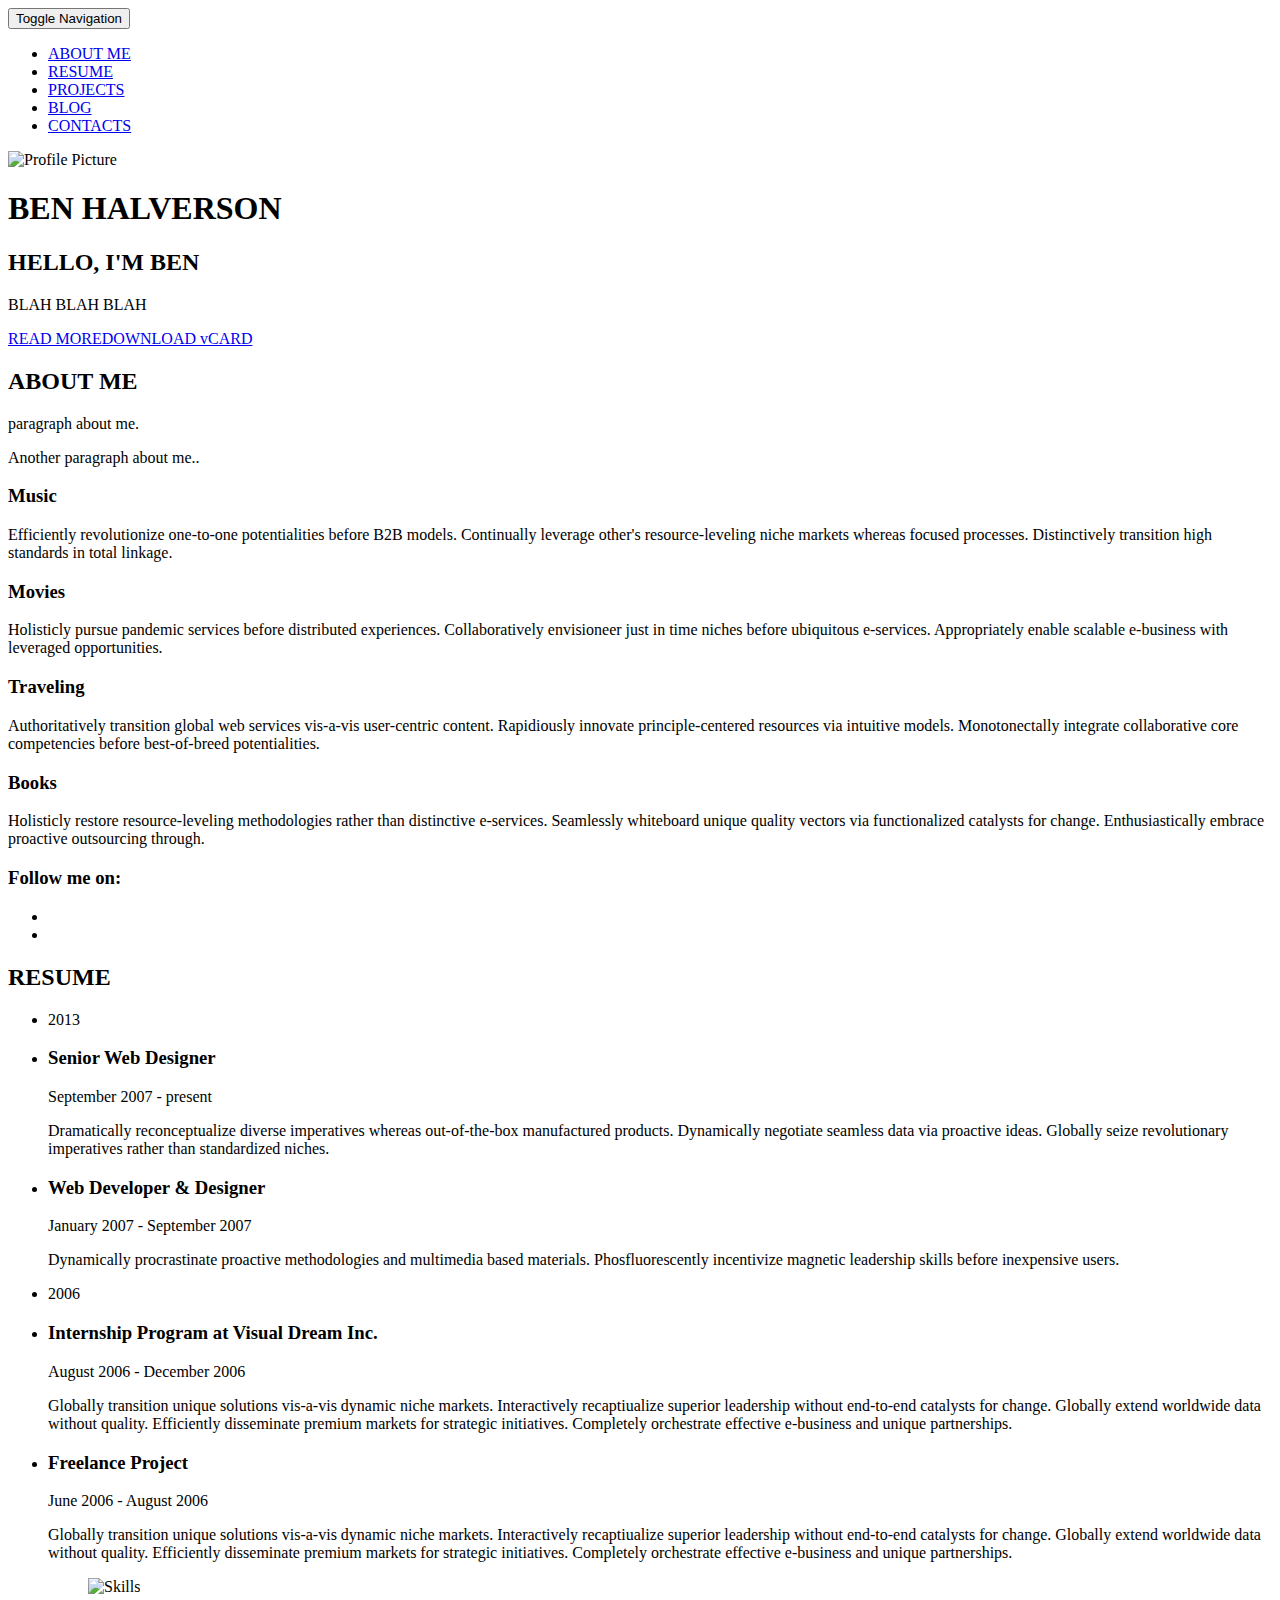
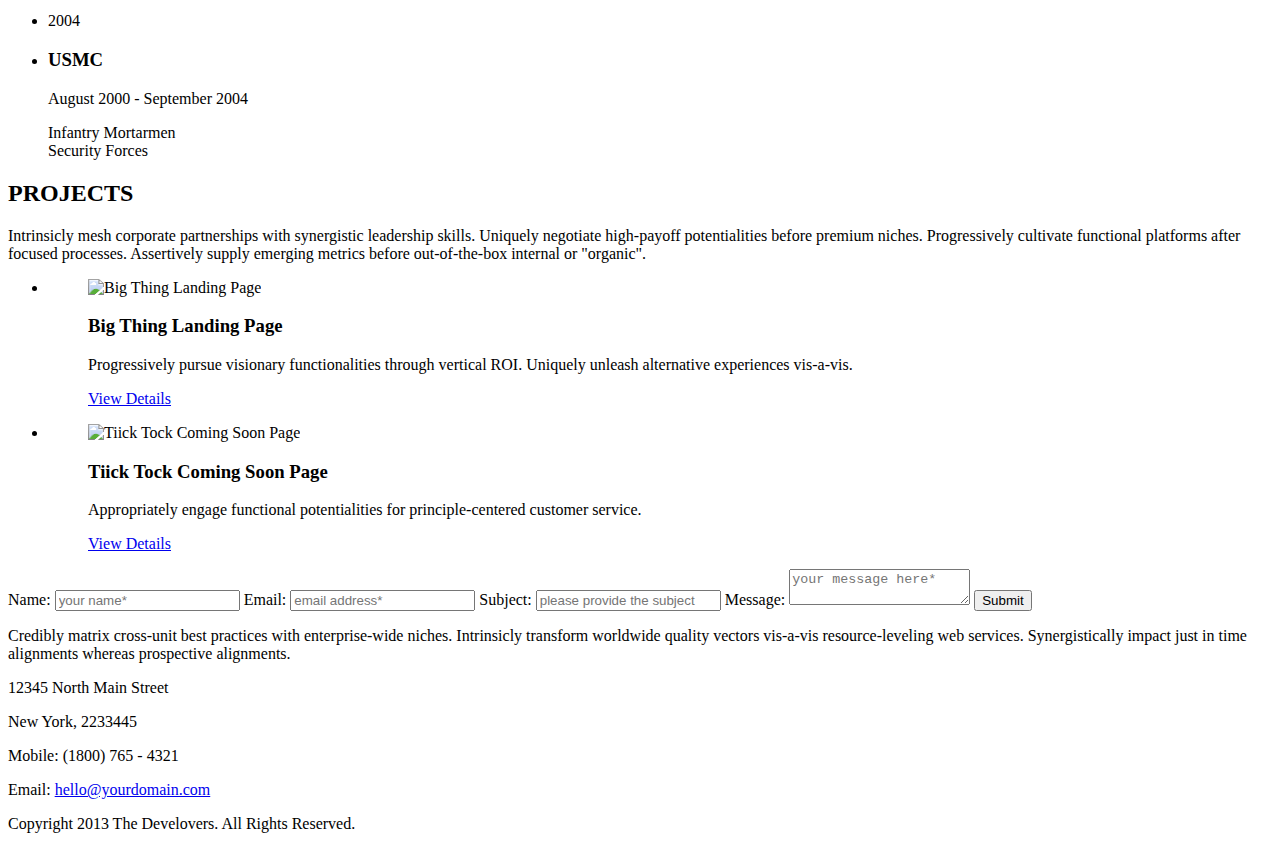
==== main/index.html @ 22b4ade1 "removed google map" ====
<!DOCTYPE html>
<!--[if lt IE 7 ]><html class="ie ie6" lang="en" class="no-js"> <![endif]-->
<!--[if IE 7 ]><html class="ie ie7" lang="en" class="no-js"> <![endif]-->
<!--[if IE 8 ]><html class="ie ie8" lang="en" class="no-js"> <![endif]-->
<!--[if (gte IE 9)|!(IE)]><!--><html lang="en" class="no-js"> <!--<![endif]-->
<head>
	<title>CVilized - Timeline Style CV / Resume / vCard Bootstrap Template</title>
	<meta charset="utf-8">
	<meta name="viewport" content="width=device-width, initial-scale=1.0">
	<meta name="description" content="Timeline Style CV / Resume / vCard Bootstrap Template.">
	<meta name="author" content="The Develovers">

	<!-- CSS -->
	<link href="assets/css/main.css" media="screen, projection" rel="stylesheet" type="text/css">

	<!-- HTML5 shim and Respond.js IE8 support of HTML5 elements and media queries -->
    <!--[if lt IE 9]>
      <script src="assets/js/html5shiv.js"></script>
      <script src="assets/js/respond.min.js"></script>
    <![endif]-->

    <!-- Fav and touch icons -->
    <link rel="apple-touch-icon-precomposed" sizes="144x144" href="assets/ico/apple-touch-icon-144-precomposed.png">
    <link rel="apple-touch-icon-precomposed" sizes="114x114" href="assets/ico/apple-touch-icon-114-precomposed.png">
    <link rel="apple-touch-icon-precomposed" sizes="72x72" href="assets/ico/apple-touch-icon-72-precomposed.png">
    <link rel="apple-touch-icon-precomposed" href="assets/ico/apple-touch-icon-57-precomposed.png">
    <link rel="shortcut icon" href="assets/ico/favicon.png">

</head>
<body data-spy="scroll" data-target="#main-nav">
	<!-- WRAPPER -->
	<div class="wrapper">
				
		<!-- main navigation -->
		<nav class="navbar navbar-default navbar-fixed-top" id="main-nav" role="navigation">
			<div class="container">
				<!-- brand and toggle -->
				<div class="navbar-header">
					<button type="button" class="navbar-toggle" data-toggle="collapse" data-target=".main-nav-collapse">
						<span class="sr-only">Toggle Navigation</span>
						<span class="icon-bar"></span>
						<span class="icon-bar"></span>
						<span class="icon-bar"></span>
					</button>					
				</div>

				<!-- navigation links -->
				<div class="collapse navbar-collapse main-nav-collapse">
					<ul class="nav navbar-nav">
						<li><a href="#about-me">ABOUT ME</a></li>
						<li><a href="#resume">RESUME</a></li>
						<li><a href="#projects">PROJECTS</a></li>
						<li><a href="#">BLOG</a></li>
						<li><a href="#contacts">CONTACTS</a></li>
					</ul>
				</div>
			</div>
		</nav>
		<!-- end main navigation -->

		<!-- header -->
		<header class="jumbotron header" id="header">
			<div class="container">
				<div class="row">
					<div class="col-md-6 left">
						<div class="avatar">
							<img src="assets/img/profile.jpg" class="img-responsive" alt="Profile Picture" />
						</div>
					</div>
					<div class="col-md-6 right">
						<h1 class="hide">BEN HALVERSON</h1>
						<h2 class="heading">HELLO, I'M BEN</h2>
						<p>BLAH BLAH BLAH</p>
						<a href="#about-me" class="btn btn-default btn-lg">READ MORE</a><a href="#" class="btn btn-primary btn-lg">DOWNLOAD vCARD</a>
					</div>
				</div>
			</div>
		</header>
		<!-- end header -->


		<!-- about-me -->
		<section class="section about-me" id="about-me">
			<div class="container">
				<h2 class="heading">ABOUT ME</h2>
				<p>paragraph about me.</p>
				<p>Another paragraph about me..</p>
				<div class="row interest">
					<div class="col-md-3">
						<h3 class="sub-heading"><span class="glyphicon glyphicon-headphones"></span> Music</h3>
						<p>Efficiently revolutionize one-to-one potentialities before B2B models. Continually leverage other's resource-leveling niche markets whereas focused processes. Distinctively transition high standards in total linkage.</p>
					</div>
					<div class="col-md-3">
						<h3 class="sub-heading"><span class="glyphicon glyphicon-film"></span> Movies</h3>
						<p>Holisticly pursue pandemic services before distributed experiences. Collaboratively envisioneer just in time niches before ubiquitous e-services. Appropriately enable scalable e-business with leveraged opportunities.</p>
					</div>
					<div class="col-md-3">
						<h3 class="sub-heading"><span class="glyphicon glyphicon-briefcase"></span> Traveling</h3>
						<p>Authoritatively transition global web services vis-a-vis user-centric content. Rapidiously innovate principle-centered resources via intuitive models. Monotonectally integrate collaborative core competencies before best-of-breed potentialities.</p>
					</div>
					<div class="col-md-3">
						<h3 class="sub-heading"><span class="glyphicon glyphicon-book"></span> Books</h3>
						<p>Holisticly restore resource-leveling methodologies rather than distinctive e-services. Seamlessly whiteboard unique quality vectors via functionalized catalysts for change. Enthusiastically embrace proactive outsourcing through.</p>
					</div>
				</div>
				<div class="social">
					<h3 class="sub-heading">Follow me on:</h3>
					<ul class="social-icons">
						<!--HIDDEND <li><a href="#"><i class="icon icon-facebook"></i></a></li>-->
						<li><a href="http://twitter.com/ben_halverson"><i class="icon icon-twitter"></i></a></li>
						<!--<li><a href="#"><i class="icon icon-google-plus"></i></a></li>-->
						<li><a href="http://www.linkedin.com/in/benhalverson"><i class="icon icon-linkedin"></i></a></li>
						<!-- hidden <li><a href="#"><i class="icon icon-dribbble"></i></a></li> -->
					</ul>
				</div>
			</div>
		</section>
		<!-- end about-me -->

		<!-- resume -->
		<section class="section resume" id="resume">
			<div class="container">
				<h2 class="heading">RESUME</h2>
				<ul class="timeline">
					<li class="year">2013</li>
					<li class="event">
						<h3 class="heading">Senior Web Designer</h3>
						<span class="month"><i class="icon icon-calendar"></i>September 2007 - present</span>
						<p>Dramatically reconceptualize diverse imperatives whereas out-of-the-box manufactured products. Dynamically negotiate seamless data via proactive ideas. Globally seize revolutionary imperatives rather than standardized niches.</p>
					</li>
					<li class="event">
						<h3 class="heading">Web Developer &amp; Designer</h3>
						<span class="month"><i class="icon icon-calendar"></i>January 2007 - September 2007</span>
						<p>Dynamically procrastinate proactive methodologies and multimedia based materials. Phosfluorescently incentivize magnetic leadership skills before inexpensive users.</p>
					</li>
					<li class="year">2006</li>
					<li class="event">
						<h3 class="heading">Internship Program at Visual Dream Inc.</h3>
						<span class="month"><i class="icon icon-calendar"></i>August 2006 - December 2006</span>
						<p>Globally transition unique solutions vis-a-vis dynamic niche markets. Interactively recaptiualize superior leadership without end-to-end catalysts for change. Globally extend worldwide data without quality. Efficiently disseminate premium markets for strategic initiatives. Completely orchestrate effective e-business and unique partnerships.</p>
					</li>
					<li class="event">
						<h3 class="heading">Freelance Project</h3>
						<span class="month"><i class="icon icon-calendar"></i>June 2006 - August 2006</span>
						<p>Globally transition unique solutions vis-a-vis dynamic niche markets. Interactively recaptiualize superior leadership without end-to-end catalysts for change. Globally extend worldwide data without quality. Efficiently disseminate premium markets for strategic initiatives. Completely orchestrate effective e-business and unique partnerships.</p>
						<figure>
							<img src="assets/img/skills.png" alt="Skills" />
						</figure>						
					</li>
					<li class="year">2004</li>
					<li class="event">
						<h3 class="heading">USMC</h3>
						<span class="month"><i class="icon icon-calendar"></i>August 2000 - September 2004</span>
						<p> Infantry Mortarmen 
						<br />Security Forces </p>
					</li>
				</ul>

			</div>
		</section>
		<!-- end resume -->

		<!-- projects -->
		<section class="section projects" id="projects">
			<div class="container">
				<h2 class="heading">PROJECTS</h2>
				<p>Intrinsicly mesh corporate partnerships with synergistic leadership skills. Uniquely negotiate high-payoff potentialities before premium niches. Progressively cultivate functional platforms after focused processes. Assertively supply emerging metrics before out-of-the-box internal or "organic".</p>
				<div class="row project-list">
					<ul class="project-grid project-effect-shrink">
						<li class="col-md-6">
							<figure>
								<img src="assets/img/projects/big-thing-landing-page.png" alt="Big Thing Landing Page"/>
								<figcaption>
									<div class="project-item-info">
										<h3 class="sub-heading">Big Thing Landing Page</h3>
										<p>Progressively pursue visionary functionalities through vertical ROI. Uniquely unleash alternative experiences vis-a-vis.</p>
										<a href="#" class="btn btn-default">View Details</a>
									</div>
								</figcaption>
							</figure>
						</li>
						<li class="col-md-6">
							<figure>
								<img src="assets/img/projects/tiick-tock-coming-soon-page.png" alt="Tiick Tock Coming Soon Page"/>
								<figcaption>
									<div class="project-item-info">
										<h3 class="sub-heading">Tiick Tock Coming Soon Page</h3>
										<p>Appropriately engage functional potentialities for principle-centered customer service.</p>
										<a href="#" class="btn btn-default">View Details</a>
									</div>
								</figcaption>
							</figure>
						</li>
					</ul>
				</div>
			</div>	
		</section>
		<!-- end projects -->

		<!-- contacts -->
		<section class="section contacts" id="contacts">
			<div class="container">
				<!--<h2 class="heading">CONTACTS</h2>
				<p>Continually promote world-class methodologies through equity invested results. Monotonectally target stand-alone ideas via cross-media collaboration and idea-sharing. Seamlessly grow innovative markets.</p>-->
				<!--<div class="row google-map">
					<div class="map-canvas"></div>
				</div> google map-->
				<div class="row contact-address">
					<div class="col-md-6">
						<div class="contact-form margin-bottom">
							<div class="alert"></div>
							<form method="post">   
	                        	<label for="name">Name:</label>
								<input type="text" id="name" name="name" value="" placeholder="your name*" required="required" data-val="true" data-placement="bottom">
								<label for="email">Email:</label>
								<input type="email" id="email" name="email" value="" placeholder="email address*" required="required" data-rule-email="true" data-val="true" data-placement="bottom">  
								<label for="subject">Subject:</label>
								<input type="text" id="subject" name="subject" value="" placeholder="please provide the subject">  
								<label for="message">Message:</label>
								<textarea id="message" name="message" placeholder="your message here*" required="required" data-val="true" data-placement="bottom"></textarea>  
								<input type="submit" value="Submit" class="btn btn-primary btn-lg" id="submit-button">
								<input type="hidden" name="msg-submitted" id="msg-submitted" value="true"> 
							</form>						
						</div>
					</div>

					<div class="col-md-6">
						<p>Credibly matrix cross-unit best practices with enterprise-wide niches. Intrinsicly transform worldwide quality vectors vis-a-vis resource-leveling web services. Synergistically impact just in time alignments whereas prospective alignments.</p>
						<div class="address-lines">
							<p>12345 North Main Street</p>
							<p>New York, 2233445</p>
							<p>Mobile: (1800) 765 - 4321</p>
							<p>Email: <a href="mailto:hello@yourdomain.com">hello@yourdomain.com</a></p>
						</div>
					</div>
				</div>
			</div>	
		</section>
		<!-- end contacts -->

		<!-- footer -->
		<footer class="footer">
			<p>Copyright 2013 The Develovers. All Rights Reserved.</p>
		</footer>
		<!-- end footer -->

	</div>
	<!-- END WRAPPER -->

	<!-- Javascript -->
	<script type="text/javascript" src="assets/js/jquery-1.7.2.min.js"></script>
	<script type="text/javascript" src="assets/js/bootstrap.min.js"></script>
	<script type="text/javascript" src="assets/js/modernizr.js"></script>
	<script type="text/javascript" src="http://maps.google.com/maps/api/js?sensor=true"></script>
	<script type="text/javascript" src="assets/js/jquery.ui.map.full.min.js?ver=3.0"></script>
	<script type="text/javascript" src="assets/js/jquery.scrollTo-1.4.3.1-min.js"></script>
	<script type="text/javascript" src="assets/js/jquery.localscroll-1.2.7-min.js"></script>	
	<script type="text/javascript" src="assets/js/main.js"></script>
</body>
</html>
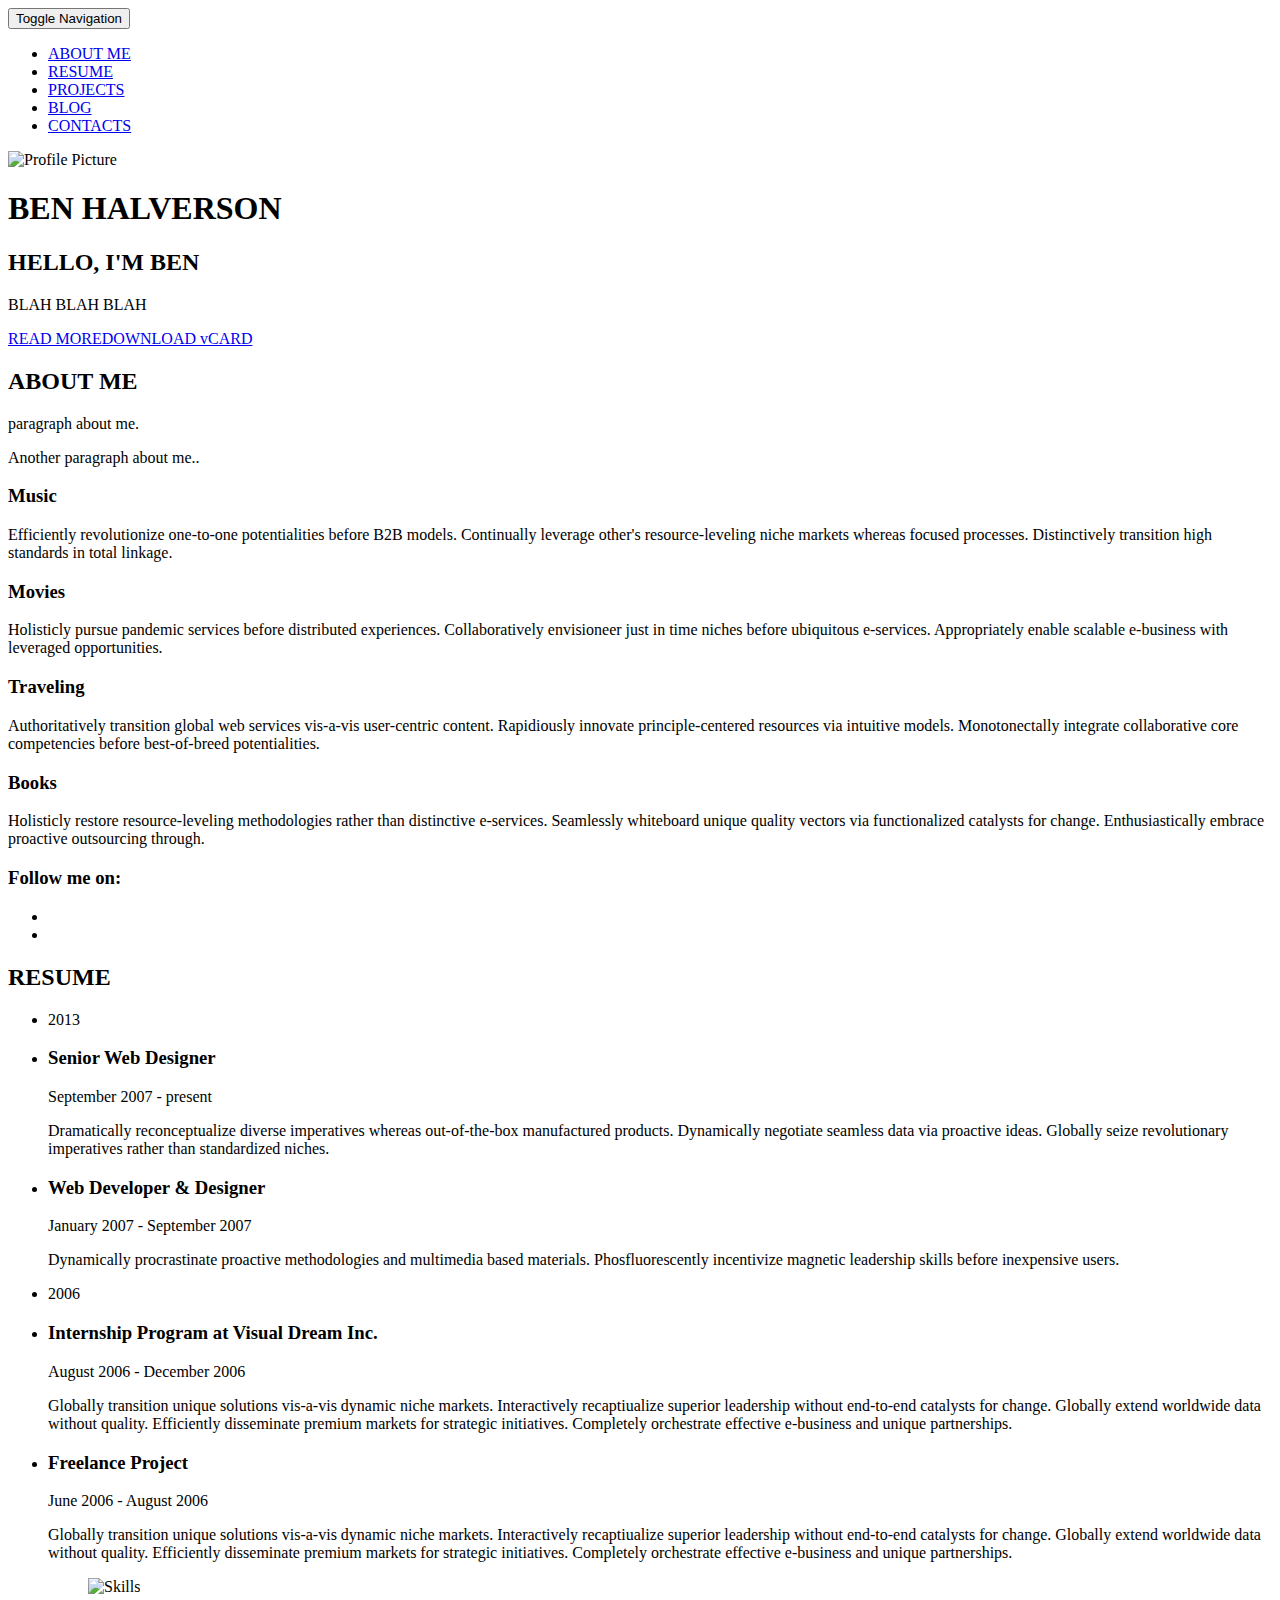
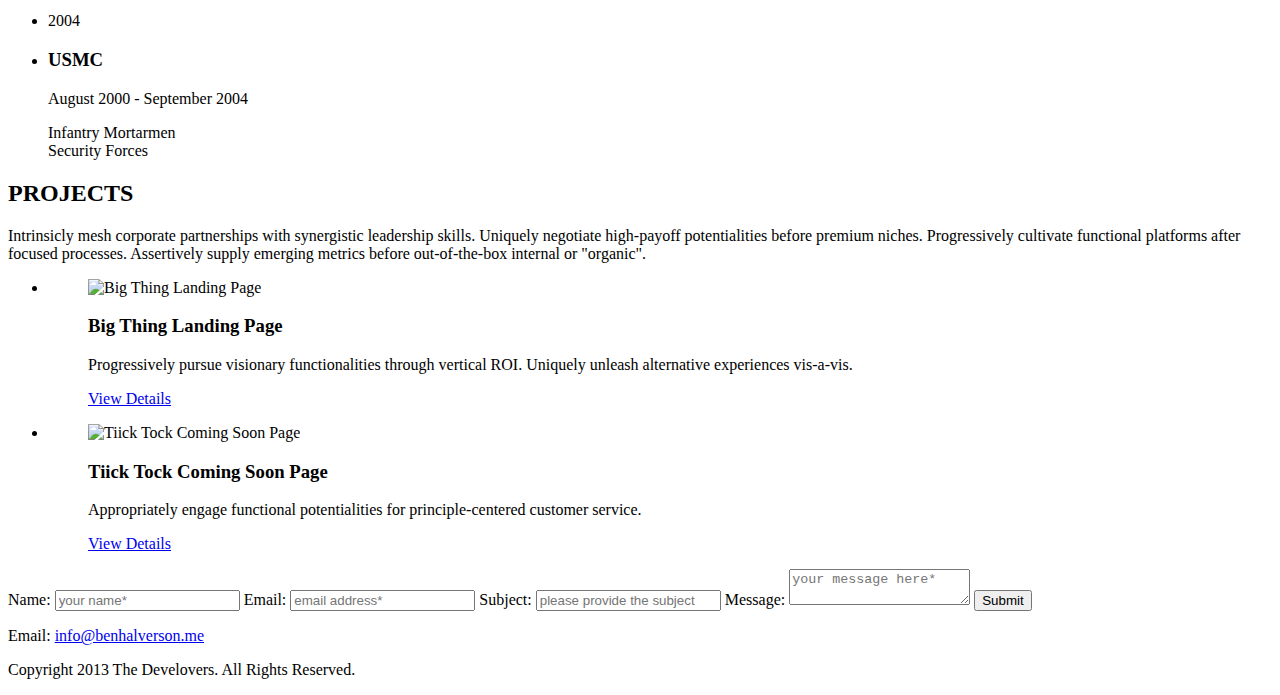
==== commit 87438904: "changed email address" ====
--- a/main/index.html
+++ b/main/index.html
@@ -225,12 +225,22 @@
 					</div>
 
 					<div class="col-md-6">
-						<p>Credibly matrix cross-unit best practices with enterprise-wide niches. Intrinsicly transform worldwide quality vectors vis-a-vis resource-leveling web services. Synergistically impact just in time alignments whereas prospective alignments.</p>
+					<!--	<p>Credibly matrix cross-unit best practices with enterprise-wide niches. Intrinsicly transform worldwide quality vectors vis-a-vis resource-leveling web services. Synergistically impact just in time alignments whereas prospective alignments.</p>-->
 						<div class="address-lines">
-							<p>12345 North Main Street</p>
-							<p>New York, 2233445</p>
-							<p>Mobile: (1800) 765 - 4321</p>
-							<p>Email: <a href="mailto:hello@yourdomain.com">hello@yourdomain.com</a></p>
+							<p></p>
+							<p></p>
+							<script type="text/javascript" src="http://www.skypeassets.com/i/scom/js/skype-uri.js"></script>
+<div id="SkypeButton_Call_benhalverson_1">
+  <script type="text/javascript">
+    Skype.ui({
+      "name": "chat",
+      "element": "SkypeButton_Call_benhalverson_1",
+      "participants": ["benhalverson"],
+      "imageSize": 32
+    });
+  </script>
+</div>
+							<p>Email: <a href="mailto:info@benhalverson.me">info@benhalverson.me</a></p>
 						</div>
 					</div>
 				</div>
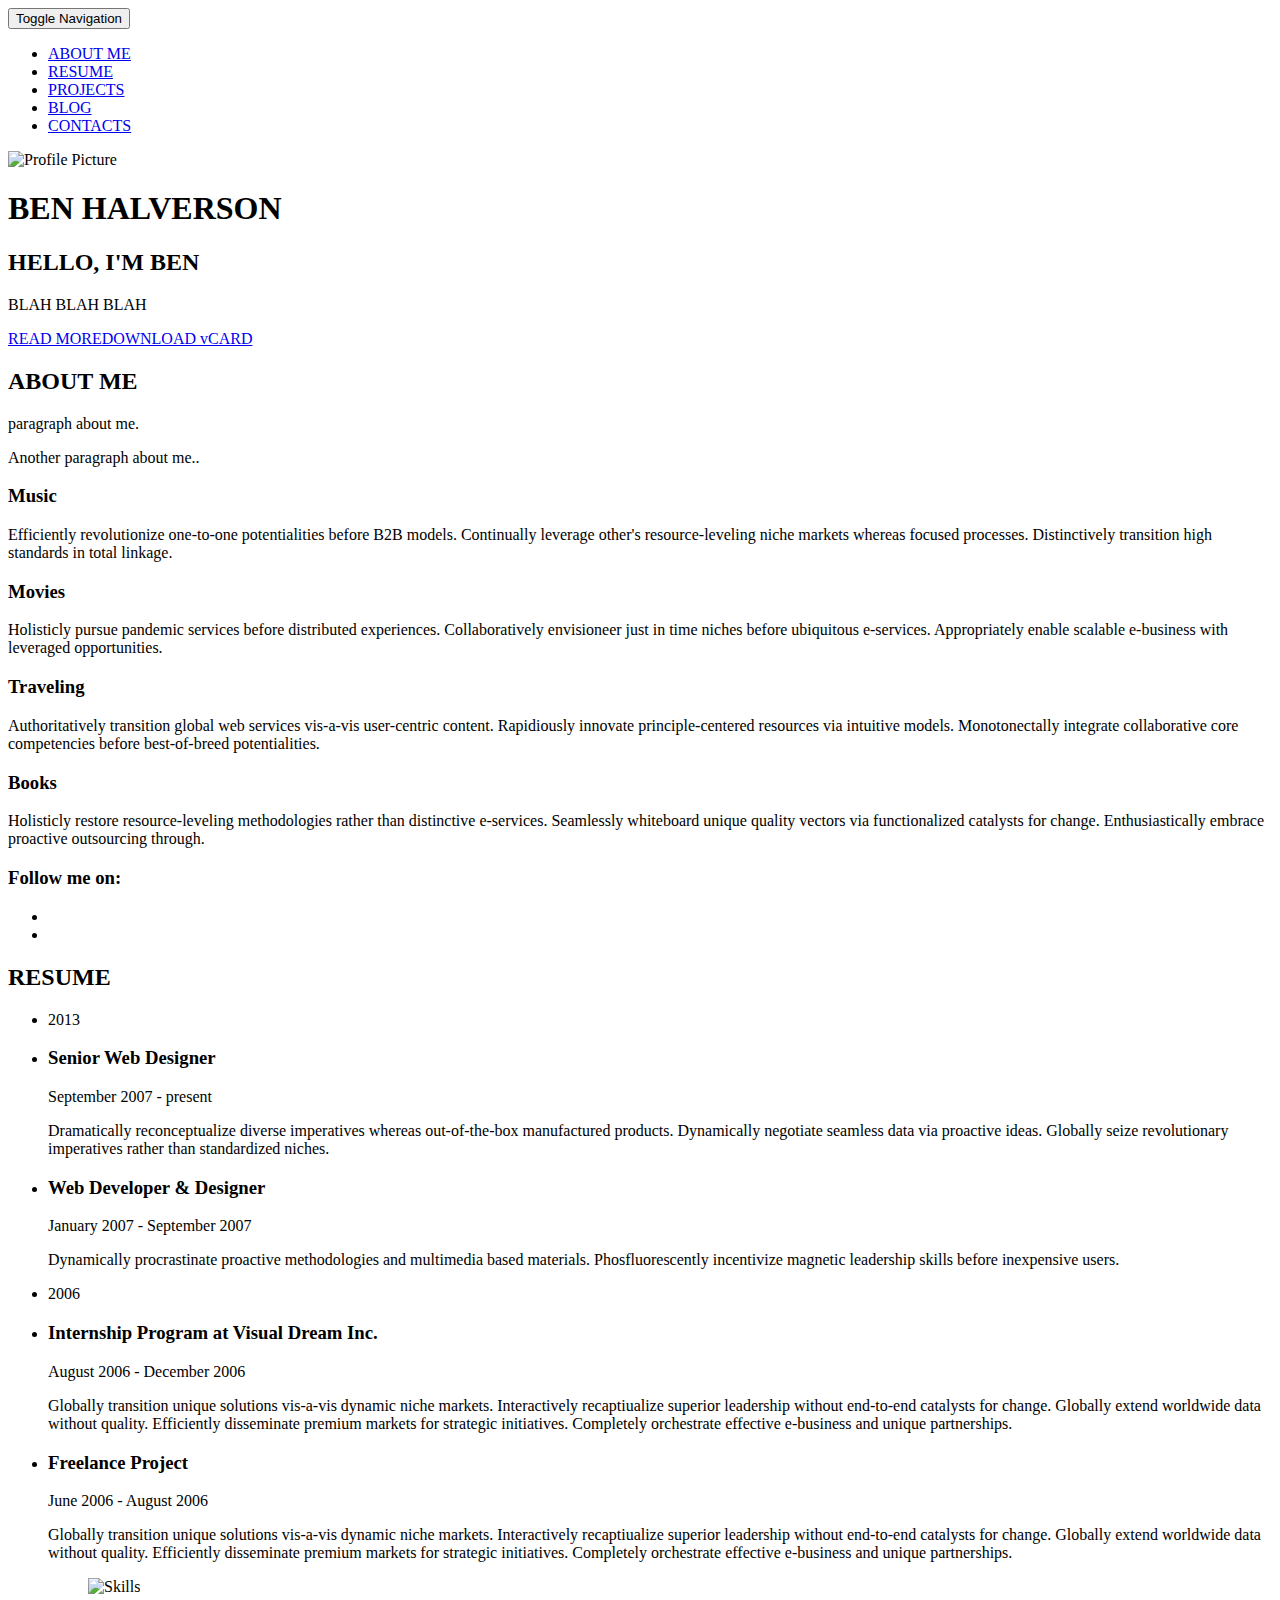
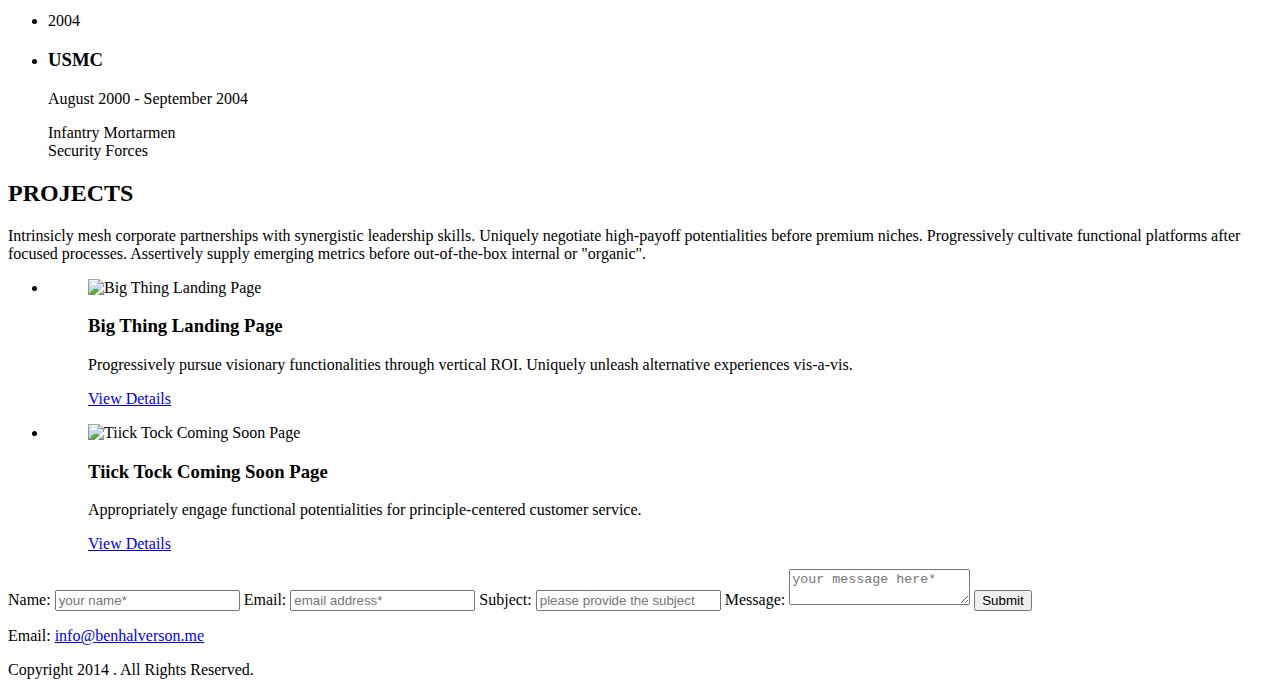
==== commit d5f56e1b: "web storm stuff" ====
--- a/main/index.html
+++ b/main/index.html
@@ -4,11 +4,9 @@
 <!--[if IE 8 ]><html class="ie ie8" lang="en" class="no-js"> <![endif]-->
 <!--[if (gte IE 9)|!(IE)]><!--><html lang="en" class="no-js"> <!--<![endif]-->
 <head>
-	<title>CVilized - Timeline Style CV / Resume / vCard Bootstrap Template</title>
+	<title>Ben Halverson</title>
 	<meta charset="utf-8">
 	<meta name="viewport" content="width=device-width, initial-scale=1.0">
-	<meta name="description" content="Timeline Style CV / Resume / vCard Bootstrap Template.">
-	<meta name="author" content="The Develovers">
 
 	<!-- CSS -->
 	<link href="assets/css/main.css" media="screen, projection" rel="stylesheet" type="text/css">
@@ -229,17 +227,7 @@
 						<div class="address-lines">
 							<p></p>
 							<p></p>
-							<script type="text/javascript" src="http://www.skypeassets.com/i/scom/js/skype-uri.js"></script>
-<div id="SkypeButton_Call_benhalverson_1">
-  <script type="text/javascript">
-    Skype.ui({
-      "name": "chat",
-      "element": "SkypeButton_Call_benhalverson_1",
-      "participants": ["benhalverson"],
-      "imageSize": 32
-    });
-  </script>
-</div>
+
 							<p>Email: <a href="mailto:info@benhalverson.me">info@benhalverson.me</a></p>
 						</div>
 					</div>
@@ -250,7 +238,7 @@
 
 		<!-- footer -->
 		<footer class="footer">
-			<p>Copyright 2013 The Develovers. All Rights Reserved.</p>
+			<p>Copyright 2014 . All Rights Reserved.</p>
 		</footer>
 		<!-- end footer -->
 
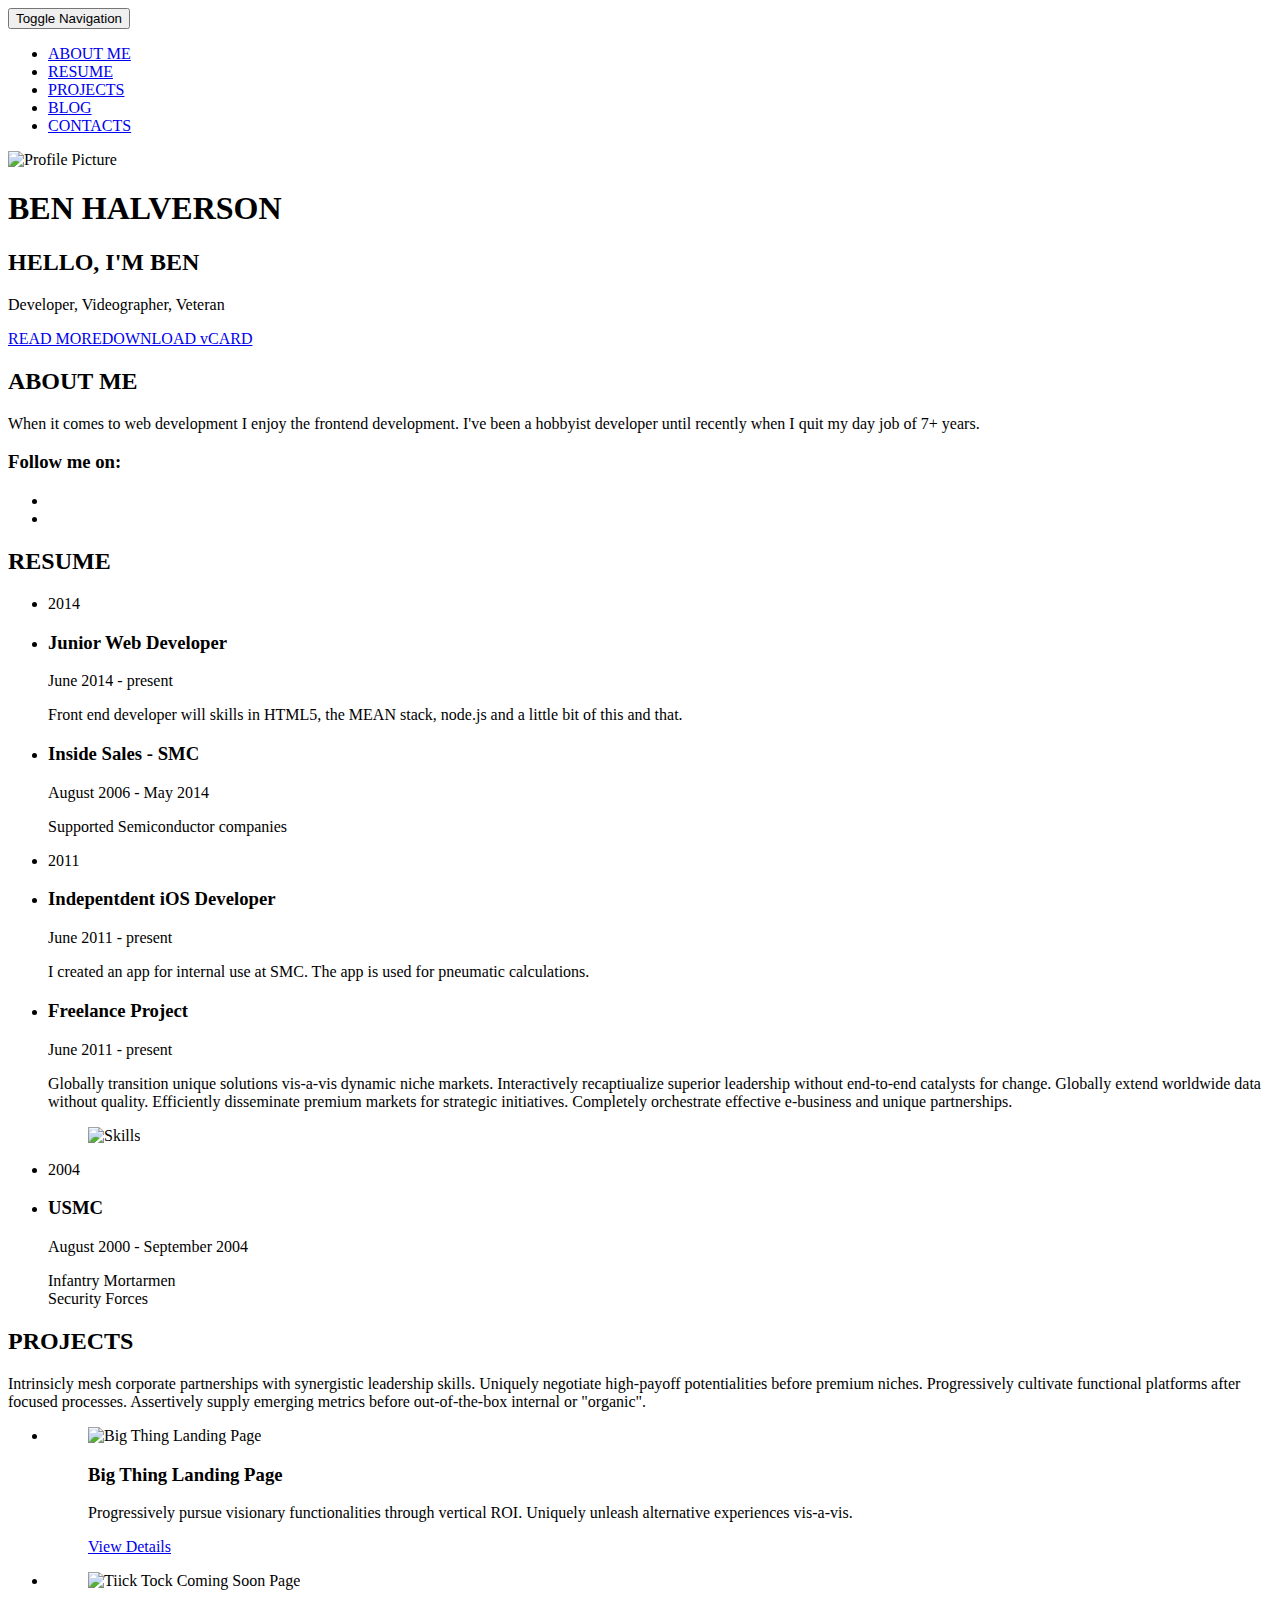
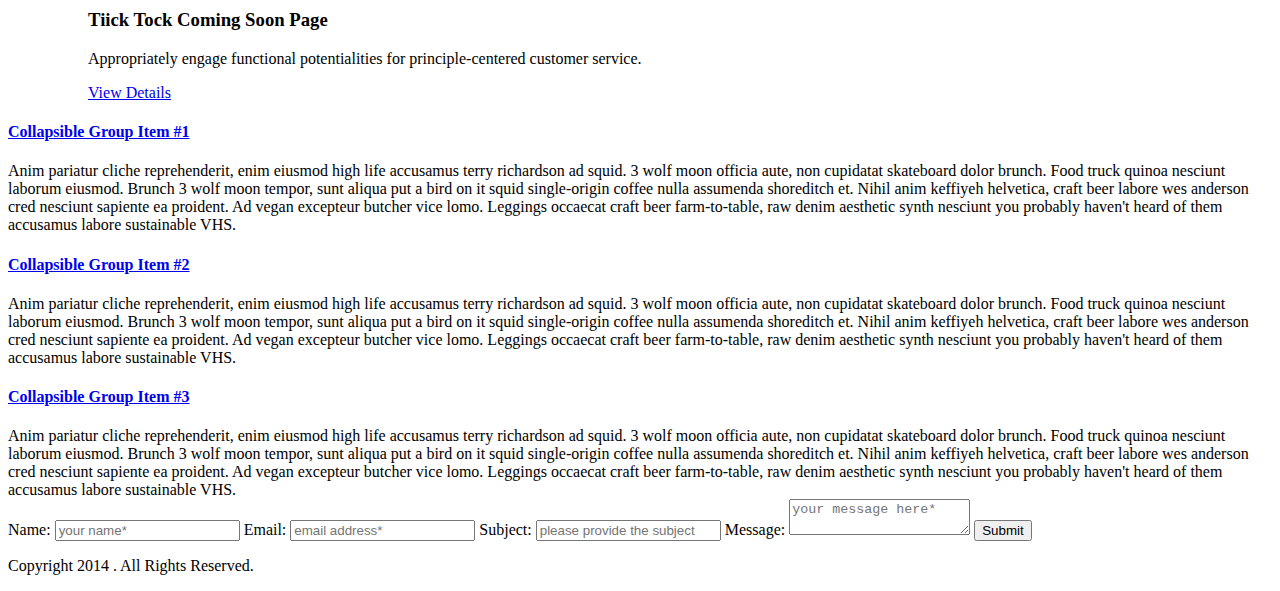
==== commit cea69946: "updated footer and index" ====
--- a/main/index.html
+++ b/main/index.html
@@ -17,12 +17,12 @@
       <script src="assets/js/respond.min.js"></script>
     <![endif]-->
 
-    <!-- Fav and touch icons -->
+    <!-- Fav and touch icons
     <link rel="apple-touch-icon-precomposed" sizes="144x144" href="assets/ico/apple-touch-icon-144-precomposed.png">
     <link rel="apple-touch-icon-precomposed" sizes="114x114" href="assets/ico/apple-touch-icon-114-precomposed.png">
     <link rel="apple-touch-icon-precomposed" sizes="72x72" href="assets/ico/apple-touch-icon-72-precomposed.png">
     <link rel="apple-touch-icon-precomposed" href="assets/ico/apple-touch-icon-57-precomposed.png">
-    <link rel="shortcut icon" href="assets/ico/favicon.png">
+    <link rel="shortcut icon" href="assets/ico/favicon.png">-->
 
 </head>
 <body data-spy="scroll" data-target="#main-nav">
@@ -48,7 +48,7 @@
 						<li><a href="#about-me">ABOUT ME</a></li>
 						<li><a href="#resume">RESUME</a></li>
 						<li><a href="#projects">PROJECTS</a></li>
-						<li><a href="#">BLOG</a></li>
+						<li><a href="/blog">BLOG</a></li>
 						<li><a href="#contacts">CONTACTS</a></li>
 					</ul>
 				</div>
@@ -68,8 +68,8 @@
 					<div class="col-md-6 right">
 						<h1 class="hide">BEN HALVERSON</h1>
 						<h2 class="heading">HELLO, I'M BEN</h2>
-						<p>BLAH BLAH BLAH</p>
-						<a href="#about-me" class="btn btn-default btn-lg">READ MORE</a><a href="#" class="btn btn-primary btn-lg">DOWNLOAD vCARD</a>
+						<p>Developer, Videographer, Veteran</p>
+						<a href="#about-me" class="btn btn-default btn-lg">READ MORE</a><a href="vCard.vcf" class="btn btn-primary btn-lg">DOWNLOAD vCARD</a>
 					</div>
 				</div>
 			</div>
@@ -81,9 +81,9 @@
 		<section class="section about-me" id="about-me">
 			<div class="container">
 				<h2 class="heading">ABOUT ME</h2>
-				<p>paragraph about me.</p>
-				<p>Another paragraph about me..</p>
-				<div class="row interest">
+				<p>When it comes to web development I enjoy the frontend development. I've been a hobbyist developer until recently when I quit my day job of 7+ years.</p>
+
+				<!-- interest <div class="row interest">
 					<div class="col-md-3">
 						<h3 class="sub-heading"><span class="glyphicon glyphicon-headphones"></span> Music</h3>
 						<p>Efficiently revolutionize one-to-one potentialities before B2B models. Continually leverage other's resource-leveling niche markets whereas focused processes. Distinctively transition high standards in total linkage.</p>
@@ -99,7 +99,7 @@
 					<div class="col-md-3">
 						<h3 class="sub-heading"><span class="glyphicon glyphicon-book"></span> Books</h3>
 						<p>Holisticly restore resource-leveling methodologies rather than distinctive e-services. Seamlessly whiteboard unique quality vectors via functionalized catalysts for change. Enthusiastically embrace proactive outsourcing through.</p>
-					</div>
+					</div>-->
 				</div>
 				<div class="social">
 					<h3 class="sub-heading">Follow me on:</h3>
@@ -120,26 +120,26 @@
 			<div class="container">
 				<h2 class="heading">RESUME</h2>
 				<ul class="timeline">
-					<li class="year">2013</li>
+					<li class="year">2014</li>
 					<li class="event">
-						<h3 class="heading">Senior Web Designer</h3>
-						<span class="month"><i class="icon icon-calendar"></i>September 2007 - present</span>
-						<p>Dramatically reconceptualize diverse imperatives whereas out-of-the-box manufactured products. Dynamically negotiate seamless data via proactive ideas. Globally seize revolutionary imperatives rather than standardized niches.</p>
+						<h3 class="heading">Junior Web Developer</h3>
+						<span class="month"><i class="icon icon-calendar"></i>June 2014 - present</span>
+						<p>Front end developer will skills in HTML5, the MEAN stack, node.js and a little bit of this and that.</p>
 					</li>
 					<li class="event">
-						<h3 class="heading">Web Developer &amp; Designer</h3>
-						<span class="month"><i class="icon icon-calendar"></i>January 2007 - September 2007</span>
-						<p>Dynamically procrastinate proactive methodologies and multimedia based materials. Phosfluorescently incentivize magnetic leadership skills before inexpensive users.</p>
-					</li>
-					<li class="year">2006</li>
+						<h3 class="heading">Inside Sales - SMC </h3>
+						<span class="month"><i class="icon icon-calendar"></i>August 2006 - May 2014</span>
+						<p>Supported Semiconductor companies</p>
+					</li>
+					<li class="year">2011</li>
 					<li class="event">
-						<h3 class="heading">Internship Program at Visual Dream Inc.</h3>
-						<span class="month"><i class="icon icon-calendar"></i>August 2006 - December 2006</span>
-						<p>Globally transition unique solutions vis-a-vis dynamic niche markets. Interactively recaptiualize superior leadership without end-to-end catalysts for change. Globally extend worldwide data without quality. Efficiently disseminate premium markets for strategic initiatives. Completely orchestrate effective e-business and unique partnerships.</p>
-					</li>
-					<li class="event">
+						<h3 class="heading">Indepentdent iOS Developer</h3>
+						<span class="month"><i class="icon icon-calendar"></i>June 2011 - present</span>
+						<p>I created an app for internal use at SMC. The app is used for pneumatic calculations. </p>
+					</li>
+			<li class="event">
 						<h3 class="heading">Freelance Project</h3>
-						<span class="month"><i class="icon icon-calendar"></i>June 2006 - August 2006</span>
+						<span class="month"><i class="icon icon-calendar"></i>June 2011 - present</span>
 						<p>Globally transition unique solutions vis-a-vis dynamic niche markets. Interactively recaptiualize superior leadership without end-to-end catalysts for change. Globally extend worldwide data without quality. Efficiently disseminate premium markets for strategic initiatives. Completely orchestrate effective e-business and unique partnerships.</p>
 						<figure>
 							<img src="assets/img/skills.png" alt="Skills" />
@@ -194,7 +194,54 @@
 			</div>	
 		</section>
 		<!-- end projects -->
-
+<!-- blog -->
+
+    <div class="panel-group" id="accordion">
+        <div class="panel panel-default">
+            <div class="panel-heading">
+                <h4 class="panel-title">
+                    <a data-toggle="collapse" data-parent="#accordion" href="#collapseOne">
+                        Collapsible Group Item #1
+                    </a>
+                </h4>
+            </div>
+            <div id="collapseOne" class="panel-collapse collapse in">
+                <div class="panel-body">
+                    Anim pariatur cliche reprehenderit, enim eiusmod high life accusamus terry richardson ad squid. 3 wolf moon officia aute, non cupidatat skateboard dolor brunch. Food truck quinoa nesciunt laborum eiusmod. Brunch 3 wolf moon tempor, sunt aliqua put a bird on it squid single-origin coffee nulla assumenda shoreditch et. Nihil anim keffiyeh helvetica, craft beer labore wes anderson cred nesciunt sapiente ea proident. Ad vegan excepteur butcher vice lomo. Leggings occaecat craft beer farm-to-table, raw denim aesthetic synth nesciunt you probably haven't heard of them accusamus labore sustainable VHS.
+                </div>
+            </div>
+        </div>
+        <div class="panel panel-default">
+            <div class="panel-heading">
+                <h4 class="panel-title">
+                    <a data-toggle="collapse" data-parent="#accordion" href="#collapseTwo">
+                        Collapsible Group Item #2
+                    </a>
+                </h4>
+            </div>
+            <div id="collapseTwo" class="panel-collapse collapse">
+                <div class="panel-body">
+                    Anim pariatur cliche reprehenderit, enim eiusmod high life accusamus terry richardson ad squid. 3 wolf moon officia aute, non cupidatat skateboard dolor brunch. Food truck quinoa nesciunt laborum eiusmod. Brunch 3 wolf moon tempor, sunt aliqua put a bird on it squid single-origin coffee nulla assumenda shoreditch et. Nihil anim keffiyeh helvetica, craft beer labore wes anderson cred nesciunt sapiente ea proident. Ad vegan excepteur butcher vice lomo. Leggings occaecat craft beer farm-to-table, raw denim aesthetic synth nesciunt you probably haven't heard of them accusamus labore sustainable VHS.
+                </div>
+            </div>
+        </div>
+        <div class="panel panel-default">
+            <div class="panel-heading">
+                <h4 class="panel-title">
+                    <a data-toggle="collapse" data-parent="#accordion" href="#collapseThree">
+                        Collapsible Group Item #3
+                    </a>
+                </h4>
+            </div>
+            <div id="collapseThree" class="panel-collapse collapse">
+                <div class="panel-body">
+                    Anim pariatur cliche reprehenderit, enim eiusmod high life accusamus terry richardson ad squid. 3 wolf moon officia aute, non cupidatat skateboard dolor brunch. Food truck quinoa nesciunt laborum eiusmod. Brunch 3 wolf moon tempor, sunt aliqua put a bird on it squid single-origin coffee nulla assumenda shoreditch et. Nihil anim keffiyeh helvetica, craft beer labore wes anderson cred nesciunt sapiente ea proident. Ad vegan excepteur butcher vice lomo. Leggings occaecat craft beer farm-to-table, raw denim aesthetic synth nesciunt you probably haven't heard of them accusamus labore sustainable VHS.
+                </div>
+            </div>
+        </div>
+    </div>
+
+<!-- end of blog -->
 		<!-- contacts -->
 		<section class="section contacts" id="contacts">
 			<div class="container">
@@ -228,7 +275,7 @@
 							<p></p>
 							<p></p>
 
-							<p>Email: <a href="mailto:info@benhalverson.me">info@benhalverson.me</a></p>
+							<p></p>
 						</div>
 					</div>
 				</div>
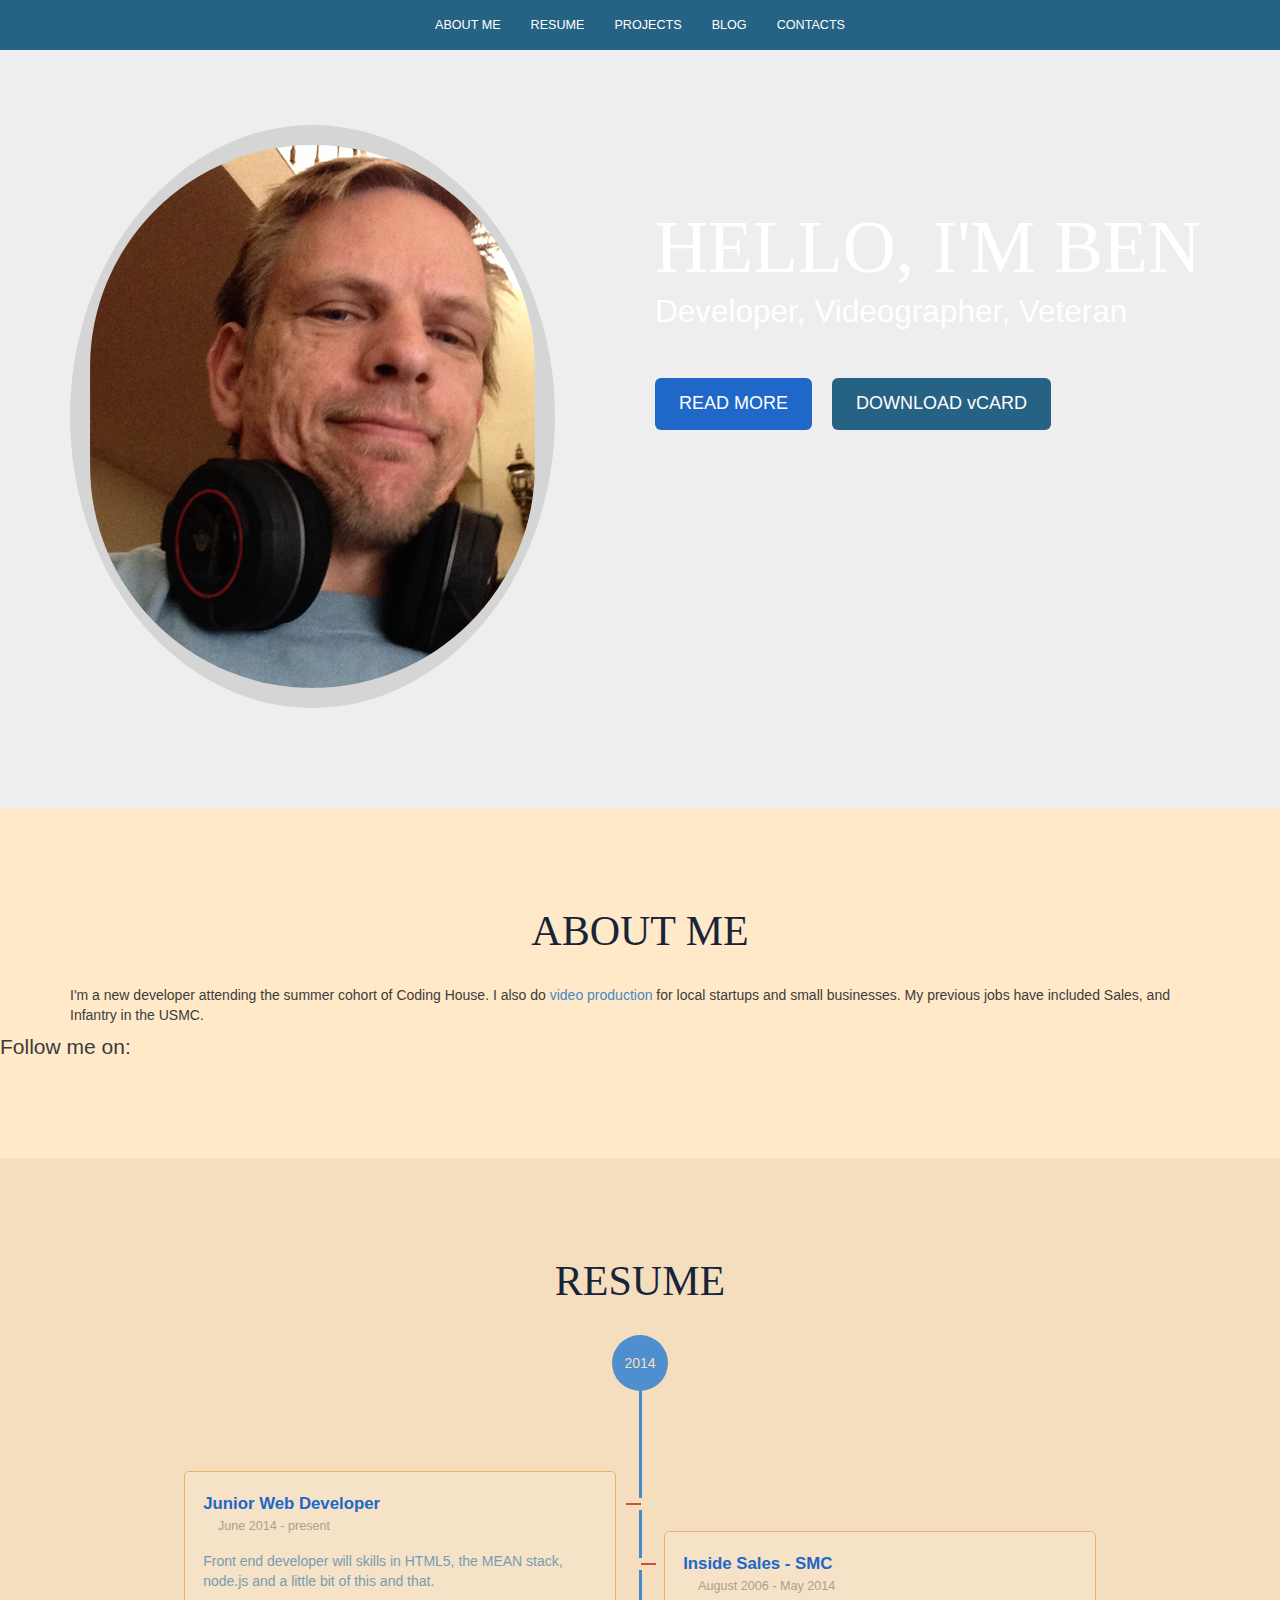
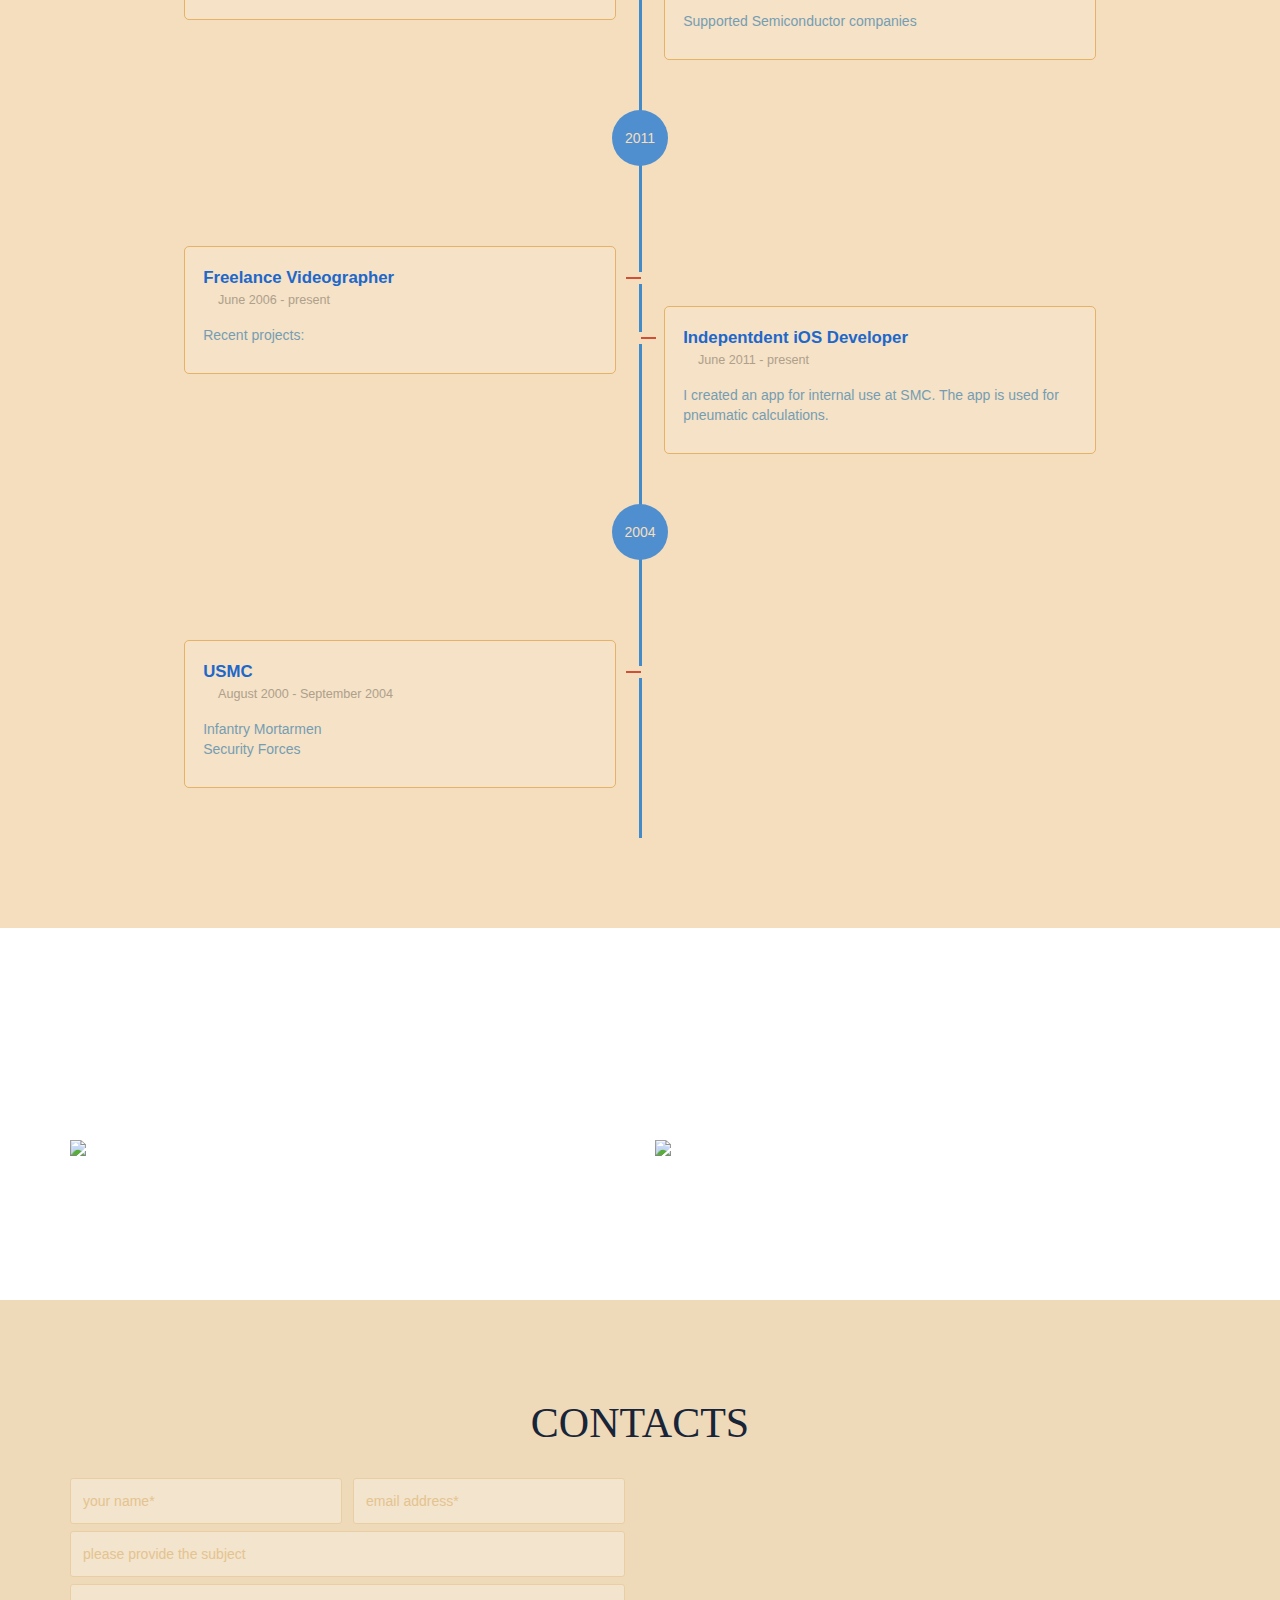
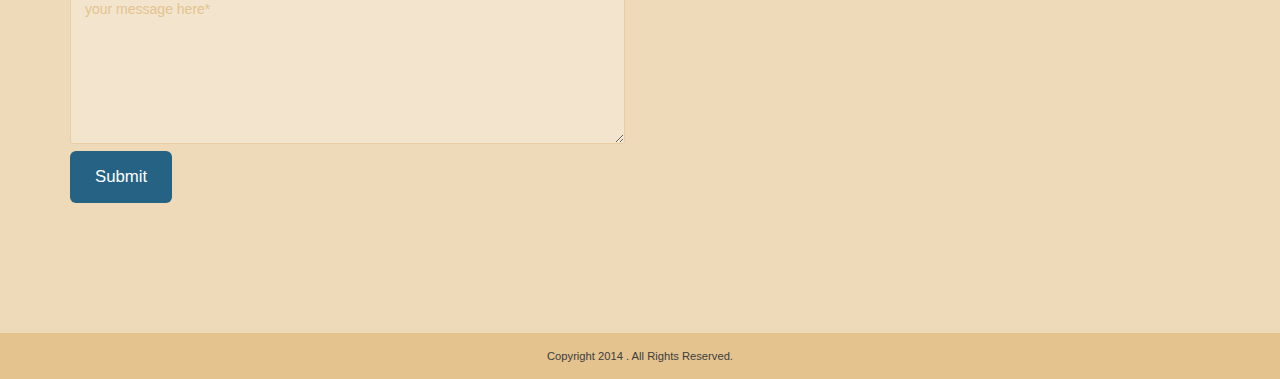
==== commit a3ec3616: "added social media icons and links" ====
--- a/main/index.html
+++ b/main/index.html
@@ -62,7 +62,7 @@
 				<div class="row">
 					<div class="col-md-6 left">
 						<div class="avatar">
-							<img src="assets/img/profile.jpg" class="img-responsive" alt="Profile Picture" />
+							<img src="assets/img/profile_web.png" class="img-responsive" alt="Profile Picture" />
 						</div>
 					</div>
 					<div class="col-md-6 right">
@@ -81,20 +81,27 @@
 		<section class="section about-me" id="about-me">
 			<div class="container">
 				<h2 class="heading">ABOUT ME</h2>
-				<p>When it comes to web development I enjoy the frontend development. I've been a hobbyist developer until recently when I quit my day job of 7+ years.</p>
-
-				<!-- interest <div class="row interest">
+				<p>I'm a new developer attending the summer cohort of Coding House. I also do <a href="http://bayareafilms.org" title="bayarea films">video production</a> for local startups and small businesses. My previous jobs have included Sales, and Infantry in the USMC. </p>
+
+				<!-- <div class="row interest">
 					<div class="col-md-3">
 						<h3 class="sub-heading"><span class="glyphicon glyphicon-headphones"></span> Music</h3>
-						<p>Efficiently revolutionize one-to-one potentialities before B2B models. Continually leverage other's resource-leveling niche markets whereas focused processes. Distinctively transition high standards in total linkage.</p>
+						<p>I enjoy most types of music. When I code it's electronic music.</p>
 					</div>
 					<div class="col-md-3">
 						<h3 class="sub-heading"><span class="glyphicon glyphicon-film"></span> Movies</h3>
-						<p>Holisticly pursue pandemic services before distributed experiences. Collaboratively envisioneer just in time niches before ubiquitous e-services. Appropriately enable scalable e-business with leveraged opportunities.</p>
-					</div>
-					<div class="col-md-3">
+						<p>As a filmmaker it's hard to pick a favorite so I won't.</p>
+					</div>
+					div class="col-md-3">
 						<h3 class="sub-heading"><span class="glyphicon glyphicon-briefcase"></span> Traveling</h3>
-						<p>Authoritatively transition global web services vis-a-vis user-centric content. Rapidiously innovate principle-centered resources via intuitive models. Monotonectally integrate collaborative core competencies before best-of-breed potentialities.</p>
+						<p>Places I've been
+							<ul>
+								<li>Japan</li>
+								<li>Iraq</li>
+								<li>Germany</li>
+								<li>kuwait</li>
+							</ul>
+						</p>
 					</div>
 					<div class="col-md-3">
 						<h3 class="sub-heading"><span class="glyphicon glyphicon-book"></span> Books</h3>
@@ -104,11 +111,14 @@
 				<div class="social">
 					<h3 class="sub-heading">Follow me on:</h3>
 					<ul class="social-icons">
-						<!--HIDDEND <li><a href="#"><i class="icon icon-facebook"></i></a></li>-->
+						<!--Todo find icons for stackoverflow reddit and github-->
+
+						<!--hidden<li><a href="#"><i class="icon icon-facebook"></i></a></li>-->
+                        <li><a href="http://github.com/benhalverson"><i class="icon icon-github-sign"></i></a></li>
+                        <li><a href="https://stackoverflow.com/users/3689888/benh"><i class="icon icon-stackexchange"></i></a></li>
+                        <li><a href="http://www.linkedin.com/in/benhalverson"><i class="icon icon-linkedin"></i></a></li>
 						<li><a href="http://twitter.com/ben_halverson"><i class="icon icon-twitter"></i></a></li>
-						<!--<li><a href="#"><i class="icon icon-google-plus"></i></a></li>-->
-						<li><a href="http://www.linkedin.com/in/benhalverson"><i class="icon icon-linkedin"></i></a></li>
-						<!-- hidden <li><a href="#"><i class="icon icon-dribbble"></i></a></li> -->
+						<li><a href="https://plus.google.com/+BenHalverson-webdev"><i class="icon icon-google-plus"></i></a></li>
 					</ul>
 				</div>
 			</div>
@@ -138,12 +148,10 @@
 						<p>I created an app for internal use at SMC. The app is used for pneumatic calculations. </p>
 					</li>
 			<li class="event">
-						<h3 class="heading">Freelance Project</h3>
-						<span class="month"><i class="icon icon-calendar"></i>June 2011 - present</span>
-						<p>Globally transition unique solutions vis-a-vis dynamic niche markets. Interactively recaptiualize superior leadership without end-to-end catalysts for change. Globally extend worldwide data without quality. Efficiently disseminate premium markets for strategic initiatives. Completely orchestrate effective e-business and unique partnerships.</p>
-						<figure>
-							<img src="assets/img/skills.png" alt="Skills" />
-						</figure>						
+						<h3 class="heading">Freelance Videographer</h3>
+						<span class="month"><i class="icon icon-calendar"></i>June 2006 - present</span>
+						<p>Recent projects: </p>
+											
 					</li>
 					<li class="year">2004</li>
 					<li class="event">
@@ -162,7 +170,7 @@
 		<section class="section projects" id="projects">
 			<div class="container">
 				<h2 class="heading">PROJECTS</h2>
-				<p>Intrinsicly mesh corporate partnerships with synergistic leadership skills. Uniquely negotiate high-payoff potentialities before premium niches. Progressively cultivate functional platforms after focused processes. Assertively supply emerging metrics before out-of-the-box internal or "organic".</p>
+				<p></p>
 				<div class="row project-list">
 					<ul class="project-grid project-effect-shrink">
 						<li class="col-md-6">
@@ -170,8 +178,8 @@
 								<img src="assets/img/projects/big-thing-landing-page.png" alt="Big Thing Landing Page"/>
 								<figcaption>
 									<div class="project-item-info">
-										<h3 class="sub-heading">Big Thing Landing Page</h3>
-										<p>Progressively pursue visionary functionalities through vertical ROI. Uniquely unleash alternative experiences vis-a-vis.</p>
+										<h3 class="sub-heading">Restaurant App</h3>
+										<p>First Coding House group project</p>
 										<a href="#" class="btn btn-default">View Details</a>
 									</div>
 								</figcaption>
@@ -196,7 +204,7 @@
 		<!-- end projects -->
 <!-- blog -->
 
-    <div class="panel-group" id="accordion">
+  <!--might use this later  <div class="panel-group" id="accordion">
         <div class="panel panel-default">
             <div class="panel-heading">
                 <h4 class="panel-title">
@@ -239,14 +247,14 @@
                 </div>
             </div>
         </div>
-    </div>
+    </div>-->
 
 <!-- end of blog -->
 		<!-- contacts -->
 		<section class="section contacts" id="contacts">
 			<div class="container">
-				<!--<h2 class="heading">CONTACTS</h2>
-				<p>Continually promote world-class methodologies through equity invested results. Monotonectally target stand-alone ideas via cross-media collaboration and idea-sharing. Seamlessly grow innovative markets.</p>-->
+				<h2 class="heading">CONTACTS</h2>
+				
 				<!--<div class="row google-map">
 					<div class="map-canvas"></div>
 				</div> google map-->
@@ -272,7 +280,7 @@
 					<div class="col-md-6">
 					<!--	<p>Credibly matrix cross-unit best practices with enterprise-wide niches. Intrinsicly transform worldwide quality vectors vis-a-vis resource-leveling web services. Synergistically impact just in time alignments whereas prospective alignments.</p>-->
 						<div class="address-lines">
-							<p></p>
+							<p><!--add social media links here--></p>
 							<p></p>
 
 							<p></p>
--- a/main/assets/css/main.css
+++ b/main/assets/css/main.css
@@ -0,0 +1,9757 @@
+/*	
+*	############################################################################
+*	
+*	CVilized Resume/CV HTML Template Style
+*	---------------------------------------------------------------------
+*
+*	Version		1.0
+*	Author		The Develovers
+*	Copyright	Copyright 2013 The Develovers
+*	
+*	############################################################################
+*/
+/*
+ * Bootstrap v3.0.0
+ *
+ * Copyright 2013 Twitter, Inc
+ * Licensed under the Apache License v2.0
+ * http://www.apache.org/licenses/LICENSE-2.0
+ *
+ * Designed and built with all the love in the world by @mdo and @fat.
+ */
+/* normalize.css v2.1.0 | MIT License | git.io/normalize */
+article,
+aside,
+details,
+figcaption,
+figure,
+footer,
+header,
+hgroup,
+main,
+nav,
+section,
+summary {
+  display: block;
+}
+
+audio,
+canvas,
+video {
+  display: inline-block;
+}
+
+audio:not([controls]) {
+  display: none;
+  height: 0;
+}
+
+[hidden] {
+  display: none;
+}
+
+html {
+  font-family: sans-serif;
+  -webkit-text-size-adjust: 100%;
+  -ms-text-size-adjust: 100%;
+}
+
+body {
+  margin: 0;
+}
+
+a:focus {
+  outline: thin dotted;
+}
+
+a:active,
+a:hover {
+  outline: 0;
+}
+
+h1 {
+  margin: 0.67em 0;
+  font-size: 2em;
+}
+
+abbr[title] {
+  border-bottom: 1px dotted;
+}
+
+b,
+strong {
+  font-weight: bold;
+}
+
+dfn {
+  font-style: italic;
+}
+
+hr {
+  height: 0;
+  -moz-box-sizing: content-box;
+  box-sizing: content-box;
+}
+
+mark {
+  color: #000;
+  background: #ff0;
+}
+
+code,
+kbd,
+pre,
+samp {
+  font-family: monospace, serif;
+  font-size: 1em;
+}
+
+pre {
+  white-space: pre-wrap;
+}
+
+q {
+  quotes: "\201C" "\201D" "\2018" "\2019";
+}
+
+small {
+  font-size: 80%;
+}
+
+sub,
+sup {
+  position: relative;
+  font-size: 75%;
+  line-height: 0;
+  vertical-align: baseline;
+}
+
+sup {
+  top: -0.5em;
+}
+
+sub {
+  bottom: -0.25em;
+}
+
+img {
+  border: 0;
+}
+
+svg:not(:root) {
+  overflow: hidden;
+}
+
+figure {
+  margin: 0;
+}
+
+fieldset {
+  padding: 0.35em 0.625em 0.75em;
+  margin: 0 2px;
+  border: 1px solid #c0c0c0;
+}
+
+legend {
+  padding: 0;
+  border: 0;
+}
+
+button,
+input,
+select,
+textarea {
+  margin: 0;
+  font-family: inherit;
+  font-size: 100%;
+}
+
+button,
+input {
+  line-height: normal;
+}
+
+button,
+select {
+  text-transform: none;
+}
+
+button,
+html input[type="button"],
+input[type="reset"],
+input[type="submit"] {
+  cursor: pointer;
+  -webkit-appearance: button;
+}
+
+button[disabled],
+html input[disabled] {
+  cursor: default;
+}
+
+input[type="checkbox"],
+input[type="radio"] {
+  padding: 0;
+  box-sizing: border-box;
+}
+
+input[type="search"] {
+  -webkit-box-sizing: content-box;
+  -moz-box-sizing: content-box;
+  box-sizing: content-box;
+  -webkit-appearance: textfield;
+}
+
+input[type="search"]::-webkit-search-cancel-button,
+input[type="search"]::-webkit-search-decoration {
+  -webkit-appearance: none;
+}
+
+button::-moz-focus-inner,
+input::-moz-focus-inner {
+  padding: 0;
+  border: 0;
+}
+
+textarea {
+  overflow: auto;
+  vertical-align: top;
+}
+
+table {
+  border-collapse: collapse;
+  border-spacing: 0;
+}
+
+@media print {
+  * {
+    color: #000 !important;
+    text-shadow: none !important;
+    background: transparent !important;
+    box-shadow: none !important;
+  }
+
+  a,
+  a:visited {
+    text-decoration: underline;
+  }
+
+  a[href]:after {
+    content: " (" attr(href) ")";
+  }
+
+  abbr[title]:after {
+    content: " (" attr(title) ")";
+  }
+
+  .ir a:after,
+  a[href^="javascript:"]:after,
+  a[href^="#"]:after {
+    content: "";
+  }
+
+  pre,
+  blockquote {
+    border: 1px solid #999;
+    page-break-inside: avoid;
+  }
+
+  thead {
+    display: table-header-group;
+  }
+
+  tr,
+  img {
+    page-break-inside: avoid;
+  }
+
+  img {
+    max-width: 100% !important;
+  }
+
+  @page {
+    margin: 2cm .5cm;
+}
+
+  p,
+  h2,
+  h3 {
+    orphans: 3;
+    widows: 3;
+  }
+
+  h2,
+  h3 {
+    page-break-after: avoid;
+  }
+
+  .navbar {
+    display: none;
+  }
+
+  .table td,
+  .table th {
+    background-color: #fff !important;
+  }
+
+  .btn > .caret,
+  .dropup > .btn > .caret {
+    border-top-color: #000 !important;
+  }
+
+  .label {
+    border: 1px solid #000;
+  }
+
+  .table {
+    border-collapse: collapse !important;
+  }
+
+  .table-bordered th,
+  .table-bordered td {
+    border: 1px solid #ddd !important;
+  }
+}
+*,
+*:before,
+*:after {
+  -webkit-box-sizing: border-box;
+  -moz-box-sizing: border-box;
+  box-sizing: border-box;
+}
+
+html {
+  font-size: 62.5%;
+  -webkit-tap-highlight-color: rgba(0, 0, 0, 0);
+}
+
+body {
+  font-family: "Helvetica Neue", Helvetica, Arial, sans-serif;
+  font-size: 14px;
+  line-height: 1.428571429;
+  color: #333333;
+  background-color: #ffffff;
+}
+
+input,
+button,
+select,
+textarea {
+  font-family: inherit;
+  font-size: inherit;
+  line-height: inherit;
+}
+
+button,
+input,
+select[multiple],
+textarea {
+  background-image: none;
+}
+
+a {
+  color: #428bca;
+  text-decoration: none;
+}
+
+a:hover,
+a:focus {
+  color: #2a6496;
+  text-decoration: underline;
+}
+
+a:focus {
+  outline: thin dotted #333;
+  outline: 5px auto -webkit-focus-ring-color;
+  outline-offset: -2px;
+}
+
+img {
+  vertical-align: middle;
+}
+
+.img-responsive {
+  display: block;
+  height: auto;
+  max-width: 100%;
+}
+
+.img-rounded {
+  border-radius: 6px;
+}
+
+.img-thumbnail {
+  display: inline-block;
+  height: auto;
+  max-width: 100%;
+  padding: 4px;
+  line-height: 1.428571429;
+  background-color: #ffffff;
+  border: 1px solid #dddddd;
+  border-radius: 4px;
+  -webkit-transition: all 0.2s ease-in-out;
+  transition: all 0.2s ease-in-out;
+}
+
+.img-circle {
+  border-radius: 50%;
+}
+
+hr {
+  margin-top: 20px;
+  margin-bottom: 20px;
+  border: 0;
+  border-top: 1px solid #eeeeee;
+}
+
+.sr-only {
+  position: absolute;
+  width: 1px;
+  height: 1px;
+  padding: 0;
+  margin: -1px;
+  overflow: hidden;
+  clip: rect(0 0 0 0);
+  border: 0;
+}
+
+p {
+  margin: 0 0 10px;
+}
+
+.lead {
+  margin-bottom: 20px;
+  font-size: 16.099999999999998px;
+  font-weight: 200;
+  line-height: 1.4;
+}
+
+@media (min-width: 768px) {
+  .lead {
+    font-size: 21px;
+  }
+}
+small {
+  font-size: 85%;
+}
+
+cite {
+  font-style: normal;
+}
+
+.text-muted {
+  color: #999999;
+}
+
+.text-primary {
+  color: #428bca;
+}
+
+.text-warning {
+  color: #c09853;
+}
+
+.text-danger {
+  color: #b94a48;
+}
+
+.text-success {
+  color: #468847;
+}
+
+.text-info {
+  color: #3a87ad;
+}
+
+.text-left {
+  text-align: left;
+}
+
+.text-right {
+  text-align: right;
+}
+
+.text-center {
+  text-align: center;
+}
+
+h1,
+h2,
+h3,
+h4,
+h5,
+h6,
+.h1,
+.h2,
+.h3,
+.h4,
+.h5,
+.h6 {
+  font-family: "Helvetica Neue", Helvetica, Arial, sans-serif;
+  font-weight: 500;
+  line-height: 1.1;
+}
+
+h1 small,
+h2 small,
+h3 small,
+h4 small,
+h5 small,
+h6 small,
+.h1 small,
+.h2 small,
+.h3 small,
+.h4 small,
+.h5 small,
+.h6 small {
+  font-weight: normal;
+  line-height: 1;
+  color: #999999;
+}
+
+h1,
+h2,
+h3 {
+  margin-top: 20px;
+  margin-bottom: 10px;
+}
+
+h4,
+h5,
+h6 {
+  margin-top: 10px;
+  margin-bottom: 10px;
+}
+
+h1,
+.h1 {
+  font-size: 36px;
+}
+
+h2,
+.h2 {
+  font-size: 30px;
+}
+
+h3,
+.h3 {
+  font-size: 24px;
+}
+
+h4,
+.h4 {
+  font-size: 18px;
+}
+
+h5,
+.h5 {
+  font-size: 14px;
+}
+
+h6,
+.h6 {
+  font-size: 12px;
+}
+
+h1 small,
+.h1 small {
+  font-size: 24px;
+}
+
+h2 small,
+.h2 small {
+  font-size: 18px;
+}
+
+h3 small,
+.h3 small,
+h4 small,
+.h4 small {
+  font-size: 14px;
+}
+
+.page-header {
+  padding-bottom: 9px;
+  margin: 40px 0 20px;
+  border-bottom: 1px solid #eeeeee;
+}
+
+ul,
+ol {
+  margin-top: 0;
+  margin-bottom: 10px;
+}
+
+ul ul,
+ol ul,
+ul ol,
+ol ol {
+  margin-bottom: 0;
+}
+
+.list-unstyled {
+  padding-left: 0;
+  list-style: none;
+}
+
+.list-inline {
+  padding-left: 0;
+  list-style: none;
+}
+
+.list-inline > li {
+  display: inline-block;
+  padding-right: 5px;
+  padding-left: 5px;
+}
+
+dl {
+  margin-bottom: 20px;
+}
+
+dt,
+dd {
+  line-height: 1.428571429;
+}
+
+dt {
+  font-weight: bold;
+}
+
+dd {
+  margin-left: 0;
+}
+
+@media (min-width: 768px) {
+  .dl-horizontal dt {
+    float: left;
+    width: 160px;
+    overflow: hidden;
+    clear: left;
+    text-align: right;
+    text-overflow: ellipsis;
+    white-space: nowrap;
+  }
+
+  .dl-horizontal dd {
+    margin-left: 180px;
+  }
+
+  .dl-horizontal dd:before,
+  .dl-horizontal dd:after {
+    display: table;
+    content: " ";
+  }
+
+  .dl-horizontal dd:after {
+    clear: both;
+  }
+
+  .dl-horizontal dd:before,
+  .dl-horizontal dd:after {
+    display: table;
+    content: " ";
+  }
+
+  .dl-horizontal dd:after {
+    clear: both;
+  }
+}
+abbr[title],
+abbr[data-original-title] {
+  cursor: help;
+  border-bottom: 1px dotted #999999;
+}
+
+abbr.initialism {
+  font-size: 90%;
+  text-transform: uppercase;
+}
+
+blockquote {
+  padding: 10px 20px;
+  margin: 0 0 20px;
+  border-left: 5px solid #eeeeee;
+}
+
+blockquote p {
+  font-size: 17.5px;
+  font-weight: 300;
+  line-height: 1.25;
+}
+
+blockquote p:last-child {
+  margin-bottom: 0;
+}
+
+blockquote small {
+  display: block;
+  line-height: 1.428571429;
+  color: #999999;
+}
+
+blockquote small:before {
+  content: '\2014 \00A0';
+}
+
+blockquote.pull-right {
+  padding-right: 15px;
+  padding-left: 0;
+  border-right: 5px solid #eeeeee;
+  border-left: 0;
+}
+
+blockquote.pull-right p,
+blockquote.pull-right small {
+  text-align: right;
+}
+
+blockquote.pull-right small:before {
+  content: '';
+}
+
+blockquote.pull-right small:after {
+  content: '\00A0 \2014';
+}
+
+q:before,
+q:after,
+blockquote:before,
+blockquote:after {
+  content: "";
+}
+
+address {
+  display: block;
+  margin-bottom: 20px;
+  font-style: normal;
+  line-height: 1.428571429;
+}
+
+code,
+pre {
+  font-family: Monaco, Menlo, Consolas, "Courier New", monospace;
+}
+
+code {
+  padding: 2px 4px;
+  font-size: 90%;
+  color: #c7254e;
+  white-space: nowrap;
+  background-color: #f9f2f4;
+  border-radius: 4px;
+}
+
+pre {
+  display: block;
+  padding: 9.5px;
+  margin: 0 0 10px;
+  font-size: 13px;
+  line-height: 1.428571429;
+  color: #333333;
+  word-break: break-all;
+  word-wrap: break-word;
+  background-color: #f5f5f5;
+  border: 1px solid #cccccc;
+  border-radius: 4px;
+}
+
+pre.prettyprint {
+  margin-bottom: 20px;
+}
+
+pre code {
+  padding: 0;
+  font-size: inherit;
+  color: inherit;
+  white-space: pre-wrap;
+  background-color: transparent;
+  border: 0;
+}
+
+.pre-scrollable {
+  max-height: 340px;
+  overflow-y: scroll;
+}
+
+.container {
+  padding-right: 15px;
+  padding-left: 15px;
+  margin-right: auto;
+  margin-left: auto;
+}
+
+.container:before,
+.container:after {
+  display: table;
+  content: " ";
+}
+
+.container:after {
+  clear: both;
+}
+
+.container:before,
+.container:after {
+  display: table;
+  content: " ";
+}
+
+.container:after {
+  clear: both;
+}
+
+.row {
+  margin-right: -15px;
+  margin-left: -15px;
+}
+
+.row:before,
+.row:after {
+  display: table;
+  content: " ";
+}
+
+.row:after {
+  clear: both;
+}
+
+.row:before,
+.row:after {
+  display: table;
+  content: " ";
+}
+
+.row:after {
+  clear: both;
+}
+
+.col-xs-1,
+.col-xs-2,
+.col-xs-3,
+.col-xs-4,
+.col-xs-5,
+.col-xs-6,
+.col-xs-7,
+.col-xs-8,
+.col-xs-9,
+.col-xs-10,
+.col-xs-11,
+.col-xs-12,
+.col-sm-1,
+.col-sm-2,
+.col-sm-3,
+.col-sm-4,
+.col-sm-5,
+.col-sm-6,
+.col-sm-7,
+.col-sm-8,
+.col-sm-9,
+.col-sm-10,
+.col-sm-11,
+.col-sm-12,
+.col-md-1,
+.col-md-2,
+.col-md-3,
+.col-md-4,
+.col-md-5,
+.col-md-6,
+.col-md-7,
+.col-md-8,
+.col-md-9,
+.col-md-10,
+.col-md-11,
+.col-md-12,
+.col-lg-1,
+.col-lg-2,
+.col-lg-3,
+.col-lg-4,
+.col-lg-5,
+.col-lg-6,
+.col-lg-7,
+.col-lg-8,
+.col-lg-9,
+.col-lg-10,
+.col-lg-11,
+.col-lg-12 {
+  position: relative;
+  min-height: 1px;
+  padding-right: 15px;
+  padding-left: 15px;
+}
+
+.col-xs-1,
+.col-xs-2,
+.col-xs-3,
+.col-xs-4,
+.col-xs-5,
+.col-xs-6,
+.col-xs-7,
+.col-xs-8,
+.col-xs-9,
+.col-xs-10,
+.col-xs-11 {
+  float: left;
+}
+
+.col-xs-1 {
+  width: 8.333333333333332%;
+}
+
+.col-xs-2 {
+  width: 16.666666666666664%;
+}
+
+.col-xs-3 {
+  width: 25%;
+}
+
+.col-xs-4 {
+  width: 33.33333333333333%;
+}
+
+.col-xs-5 {
+  width: 41.66666666666667%;
+}
+
+.col-xs-6 {
+  width: 50%;
+}
+
+.col-xs-7 {
+  width: 58.333333333333336%;
+}
+
+.col-xs-8 {
+  width: 66.66666666666666%;
+}
+
+.col-xs-9 {
+  width: 75%;
+}
+
+.col-xs-10 {
+  width: 83.33333333333334%;
+}
+
+.col-xs-11 {
+  width: 91.66666666666666%;
+}
+
+.col-xs-12 {
+  width: 100%;
+}
+
+@media (min-width: 768px) {
+  .container {
+    max-width: 750px;
+  }
+
+  .col-sm-1,
+  .col-sm-2,
+  .col-sm-3,
+  .col-sm-4,
+  .col-sm-5,
+  .col-sm-6,
+  .col-sm-7,
+  .col-sm-8,
+  .col-sm-9,
+  .col-sm-10,
+  .col-sm-11 {
+    float: left;
+  }
+
+  .col-sm-1 {
+    width: 8.333333333333332%;
+  }
+
+  .col-sm-2 {
+    width: 16.666666666666664%;
+  }
+
+  .col-sm-3 {
+    width: 25%;
+  }
+
+  .col-sm-4 {
+    width: 33.33333333333333%;
+  }
+
+  .col-sm-5 {
+    width: 41.66666666666667%;
+  }
+
+  .col-sm-6 {
+    width: 50%;
+  }
+
+  .col-sm-7 {
+    width: 58.333333333333336%;
+  }
+
+  .col-sm-8 {
+    width: 66.66666666666666%;
+  }
+
+  .col-sm-9 {
+    width: 75%;
+  }
+
+  .col-sm-10 {
+    width: 83.33333333333334%;
+  }
+
+  .col-sm-11 {
+    width: 91.66666666666666%;
+  }
+
+  .col-sm-12 {
+    width: 100%;
+  }
+
+  .col-sm-push-1 {
+    left: 8.333333333333332%;
+  }
+
+  .col-sm-push-2 {
+    left: 16.666666666666664%;
+  }
+
+  .col-sm-push-3 {
+    left: 25%;
+  }
+
+  .col-sm-push-4 {
+    left: 33.33333333333333%;
+  }
+
+  .col-sm-push-5 {
+    left: 41.66666666666667%;
+  }
+
+  .col-sm-push-6 {
+    left: 50%;
+  }
+
+  .col-sm-push-7 {
+    left: 58.333333333333336%;
+  }
+
+  .col-sm-push-8 {
+    left: 66.66666666666666%;
+  }
+
+  .col-sm-push-9 {
+    left: 75%;
+  }
+
+  .col-sm-push-10 {
+    left: 83.33333333333334%;
+  }
+
+  .col-sm-push-11 {
+    left: 91.66666666666666%;
+  }
+
+  .col-sm-pull-1 {
+    right: 8.333333333333332%;
+  }
+
+  .col-sm-pull-2 {
+    right: 16.666666666666664%;
+  }
+
+  .col-sm-pull-3 {
+    right: 25%;
+  }
+
+  .col-sm-pull-4 {
+    right: 33.33333333333333%;
+  }
+
+  .col-sm-pull-5 {
+    right: 41.66666666666667%;
+  }
+
+  .col-sm-pull-6 {
+    right: 50%;
+  }
+
+  .col-sm-pull-7 {
+    right: 58.333333333333336%;
+  }
+
+  .col-sm-pull-8 {
+    right: 66.66666666666666%;
+  }
+
+  .col-sm-pull-9 {
+    right: 75%;
+  }
+
+  .col-sm-pull-10 {
+    right: 83.33333333333334%;
+  }
+
+  .col-sm-pull-11 {
+    right: 91.66666666666666%;
+  }
+
+  .col-sm-offset-1 {
+    margin-left: 8.333333333333332%;
+  }
+
+  .col-sm-offset-2 {
+    margin-left: 16.666666666666664%;
+  }
+
+  .col-sm-offset-3 {
+    margin-left: 25%;
+  }
+
+  .col-sm-offset-4 {
+    margin-left: 33.33333333333333%;
+  }
+
+  .col-sm-offset-5 {
+    margin-left: 41.66666666666667%;
+  }
+
+  .col-sm-offset-6 {
+    margin-left: 50%;
+  }
+
+  .col-sm-offset-7 {
+    margin-left: 58.333333333333336%;
+  }
+
+  .col-sm-offset-8 {
+    margin-left: 66.66666666666666%;
+  }
+
+  .col-sm-offset-9 {
+    margin-left: 75%;
+  }
+
+  .col-sm-offset-10 {
+    margin-left: 83.33333333333334%;
+  }
+
+  .col-sm-offset-11 {
+    margin-left: 91.66666666666666%;
+  }
+}
+@media (min-width: 992px) {
+  .container {
+    max-width: 970px;
+  }
+
+  .col-md-1,
+  .col-md-2,
+  .col-md-3,
+  .col-md-4,
+  .col-md-5,
+  .col-md-6,
+  .col-md-7,
+  .col-md-8,
+  .col-md-9,
+  .col-md-10,
+  .col-md-11 {
+    float: left;
+  }
+
+  .col-md-1 {
+    width: 8.333333333333332%;
+  }
+
+  .col-md-2 {
+    width: 16.666666666666664%;
+  }
+
+  .col-md-3 {
+    width: 25%;
+  }
+
+  .col-md-4 {
+    width: 33.33333333333333%;
+  }
+
+  .col-md-5 {
+    width: 41.66666666666667%;
+  }
+
+  .col-md-6 {
+    width: 50%;
+  }
+
+  .col-md-7 {
+    width: 58.333333333333336%;
+  }
+
+  .col-md-8 {
+    width: 66.66666666666666%;
+  }
+
+  .col-md-9 {
+    width: 75%;
+  }
+
+  .col-md-10 {
+    width: 83.33333333333334%;
+  }
+
+  .col-md-11 {
+    width: 91.66666666666666%;
+  }
+
+  .col-md-12 {
+    width: 100%;
+  }
+
+  .col-md-push-0 {
+    left: auto;
+  }
+
+  .col-md-push-1 {
+    left: 8.333333333333332%;
+  }
+
+  .col-md-push-2 {
+    left: 16.666666666666664%;
+  }
+
+  .col-md-push-3 {
+    left: 25%;
+  }
+
+  .col-md-push-4 {
+    left: 33.33333333333333%;
+  }
+
+  .col-md-push-5 {
+    left: 41.66666666666667%;
+  }
+
+  .col-md-push-6 {
+    left: 50%;
+  }
+
+  .col-md-push-7 {
+    left: 58.333333333333336%;
+  }
+
+  .col-md-push-8 {
+    left: 66.66666666666666%;
+  }
+
+  .col-md-push-9 {
+    left: 75%;
+  }
+
+  .col-md-push-10 {
+    left: 83.33333333333334%;
+  }
+
+  .col-md-push-11 {
+    left: 91.66666666666666%;
+  }
+
+  .col-md-pull-0 {
+    right: auto;
+  }
+
+  .col-md-pull-1 {
+    right: 8.333333333333332%;
+  }
+
+  .col-md-pull-2 {
+    right: 16.666666666666664%;
+  }
+
+  .col-md-pull-3 {
+    right: 25%;
+  }
+
+  .col-md-pull-4 {
+    right: 33.33333333333333%;
+  }
+
+  .col-md-pull-5 {
+    right: 41.66666666666667%;
+  }
+
+  .col-md-pull-6 {
+    right: 50%;
+  }
+
+  .col-md-pull-7 {
+    right: 58.333333333333336%;
+  }
+
+  .col-md-pull-8 {
+    right: 66.66666666666666%;
+  }
+
+  .col-md-pull-9 {
+    right: 75%;
+  }
+
+  .col-md-pull-10 {
+    right: 83.33333333333334%;
+  }
+
+  .col-md-pull-11 {
+    right: 91.66666666666666%;
+  }
+
+  .col-md-offset-0 {
+    margin-left: 0;
+  }
+
+  .col-md-offset-1 {
+    margin-left: 8.333333333333332%;
+  }
+
+  .col-md-offset-2 {
+    margin-left: 16.666666666666664%;
+  }
+
+  .col-md-offset-3 {
+    margin-left: 25%;
+  }
+
+  .col-md-offset-4 {
+    margin-left: 33.33333333333333%;
+  }
+
+  .col-md-offset-5 {
+    margin-left: 41.66666666666667%;
+  }
+
+  .col-md-offset-6 {
+    margin-left: 50%;
+  }
+
+  .col-md-offset-7 {
+    margin-left: 58.333333333333336%;
+  }
+
+  .col-md-offset-8 {
+    margin-left: 66.66666666666666%;
+  }
+
+  .col-md-offset-9 {
+    margin-left: 75%;
+  }
+
+  .col-md-offset-10 {
+    margin-left: 83.33333333333334%;
+  }
+
+  .col-md-offset-11 {
+    margin-left: 91.66666666666666%;
+  }
+}
+@media (min-width: 1200px) {
+  .container {
+    max-width: 1170px;
+  }
+
+  .col-lg-1,
+  .col-lg-2,
+  .col-lg-3,
+  .col-lg-4,
+  .col-lg-5,
+  .col-lg-6,
+  .col-lg-7,
+  .col-lg-8,
+  .col-lg-9,
+  .col-lg-10,
+  .col-lg-11 {
+    float: left;
+  }
+
+  .col-lg-1 {
+    width: 8.333333333333332%;
+  }
+
+  .col-lg-2 {
+    width: 16.666666666666664%;
+  }
+
+  .col-lg-3 {
+    width: 25%;
+  }
+
+  .col-lg-4 {
+    width: 33.33333333333333%;
+  }
+
+  .col-lg-5 {
+    width: 41.66666666666667%;
+  }
+
+  .col-lg-6 {
+    width: 50%;
+  }
+
+  .col-lg-7 {
+    width: 58.333333333333336%;
+  }
+
+  .col-lg-8 {
+    width: 66.66666666666666%;
+  }
+
+  .col-lg-9 {
+    width: 75%;
+  }
+
+  .col-lg-10 {
+    width: 83.33333333333334%;
+  }
+
+  .col-lg-11 {
+    width: 91.66666666666666%;
+  }
+
+  .col-lg-12 {
+    width: 100%;
+  }
+
+  .col-lg-push-0 {
+    left: auto;
+  }
+
+  .col-lg-push-1 {
+    left: 8.333333333333332%;
+  }
+
+  .col-lg-push-2 {
+    left: 16.666666666666664%;
+  }
+
+  .col-lg-push-3 {
+    left: 25%;
+  }
+
+  .col-lg-push-4 {
+    left: 33.33333333333333%;
+  }
+
+  .col-lg-push-5 {
+    left: 41.66666666666667%;
+  }
+
+  .col-lg-push-6 {
+    left: 50%;
+  }
+
+  .col-lg-push-7 {
+    left: 58.333333333333336%;
+  }
+
+  .col-lg-push-8 {
+    left: 66.66666666666666%;
+  }
+
+  .col-lg-push-9 {
+    left: 75%;
+  }
+
+  .col-lg-push-10 {
+    left: 83.33333333333334%;
+  }
+
+  .col-lg-push-11 {
+    left: 91.66666666666666%;
+  }
+
+  .col-lg-pull-0 {
+    right: auto;
+  }
+
+  .col-lg-pull-1 {
+    right: 8.333333333333332%;
+  }
+
+  .col-lg-pull-2 {
+    right: 16.666666666666664%;
+  }
+
+  .col-lg-pull-3 {
+    right: 25%;
+  }
+
+  .col-lg-pull-4 {
+    right: 33.33333333333333%;
+  }
+
+  .col-lg-pull-5 {
+    right: 41.66666666666667%;
+  }
+
+  .col-lg-pull-6 {
+    right: 50%;
+  }
+
+  .col-lg-pull-7 {
+    right: 58.333333333333336%;
+  }
+
+  .col-lg-pull-8 {
+    right: 66.66666666666666%;
+  }
+
+  .col-lg-pull-9 {
+    right: 75%;
+  }
+
+  .col-lg-pull-10 {
+    right: 83.33333333333334%;
+  }
+
+  .col-lg-pull-11 {
+    right: 91.66666666666666%;
+  }
+
+  .col-lg-offset-0 {
+    margin-left: 0;
+  }
+
+  .col-lg-offset-1 {
+    margin-left: 8.333333333333332%;
+  }
+
+  .col-lg-offset-2 {
+    margin-left: 16.666666666666664%;
+  }
+
+  .col-lg-offset-3 {
+    margin-left: 25%;
+  }
+
+  .col-lg-offset-4 {
+    margin-left: 33.33333333333333%;
+  }
+
+  .col-lg-offset-5 {
+    margin-left: 41.66666666666667%;
+  }
+
+  .col-lg-offset-6 {
+    margin-left: 50%;
+  }
+
+  .col-lg-offset-7 {
+    margin-left: 58.333333333333336%;
+  }
+
+  .col-lg-offset-8 {
+    margin-left: 66.66666666666666%;
+  }
+
+  .col-lg-offset-9 {
+    margin-left: 75%;
+  }
+
+  .col-lg-offset-10 {
+    margin-left: 83.33333333333334%;
+  }
+
+  .col-lg-offset-11 {
+    margin-left: 91.66666666666666%;
+  }
+}
+table {
+  max-width: 100%;
+  background-color: transparent;
+}
+
+th {
+  text-align: left;
+}
+
+.table {
+  width: 100%;
+  margin-bottom: 20px;
+}
+
+.table thead > tr > th,
+.table tbody > tr > th,
+.table tfoot > tr > th,
+.table thead > tr > td,
+.table tbody > tr > td,
+.table tfoot > tr > td {
+  padding: 8px;
+  line-height: 1.428571429;
+  vertical-align: top;
+  border-top: 1px solid #dddddd;
+}
+
+.table thead > tr > th {
+  vertical-align: bottom;
+  border-bottom: 2px solid #dddddd;
+}
+
+.table caption + thead tr:first-child th,
+.table colgroup + thead tr:first-child th,
+.table thead:first-child tr:first-child th,
+.table caption + thead tr:first-child td,
+.table colgroup + thead tr:first-child td,
+.table thead:first-child tr:first-child td {
+  border-top: 0;
+}
+
+.table tbody + tbody {
+  border-top: 2px solid #dddddd;
+}
+
+.table .table {
+  background-color: #ffffff;
+}
+
+.table-condensed thead > tr > th,
+.table-condensed tbody > tr > th,
+.table-condensed tfoot > tr > th,
+.table-condensed thead > tr > td,
+.table-condensed tbody > tr > td,
+.table-condensed tfoot > tr > td {
+  padding: 5px;
+}
+
+.table-bordered {
+  border: 1px solid #dddddd;
+}
+
+.table-bordered > thead > tr > th,
+.table-bordered > tbody > tr > th,
+.table-bordered > tfoot > tr > th,
+.table-bordered > thead > tr > td,
+.table-bordered > tbody > tr > td,
+.table-bordered > tfoot > tr > td {
+  border: 1px solid #dddddd;
+}
+
+.table-bordered > thead > tr > th,
+.table-bordered > thead > tr > td {
+  border-bottom-width: 2px;
+}
+
+.table-striped > tbody > tr:nth-child(odd) > td,
+.table-striped > tbody > tr:nth-child(odd) > th {
+  background-color: #f9f9f9;
+}
+
+.table-hover > tbody > tr:hover > td,
+.table-hover > tbody > tr:hover > th {
+  background-color: #f5f5f5;
+}
+
+table col[class*="col-"] {
+  display: table-column;
+  float: none;
+}
+
+table td[class*="col-"],
+table th[class*="col-"] {
+  display: table-cell;
+  float: none;
+}
+
+.table > thead > tr > td.active,
+.table > tbody > tr > td.active,
+.table > tfoot > tr > td.active,
+.table > thead > tr > th.active,
+.table > tbody > tr > th.active,
+.table > tfoot > tr > th.active,
+.table > thead > tr.active > td,
+.table > tbody > tr.active > td,
+.table > tfoot > tr.active > td,
+.table > thead > tr.active > th,
+.table > tbody > tr.active > th,
+.table > tfoot > tr.active > th {
+  background-color: #f5f5f5;
+}
+
+.table > thead > tr > td.success,
+.table > tbody > tr > td.success,
+.table > tfoot > tr > td.success,
+.table > thead > tr > th.success,
+.table > tbody > tr > th.success,
+.table > tfoot > tr > th.success,
+.table > thead > tr.success > td,
+.table > tbody > tr.success > td,
+.table > tfoot > tr.success > td,
+.table > thead > tr.success > th,
+.table > tbody > tr.success > th,
+.table > tfoot > tr.success > th {
+  background-color: #dff0d8;
+  border-color: #d6e9c6;
+}
+
+.table-hover > tbody > tr > td.success:hover,
+.table-hover > tbody > tr > th.success:hover,
+.table-hover > tbody > tr.success:hover > td {
+  background-color: #d0e9c6;
+  border-color: #c9e2b3;
+}
+
+.table > thead > tr > td.danger,
+.table > tbody > tr > td.danger,
+.table > tfoot > tr > td.danger,
+.table > thead > tr > th.danger,
+.table > tbody > tr > th.danger,
+.table > tfoot > tr > th.danger,
+.table > thead > tr.danger > td,
+.table > tbody > tr.danger > td,
+.table > tfoot > tr.danger > td,
+.table > thead > tr.danger > th,
+.table > tbody > tr.danger > th,
+.table > tfoot > tr.danger > th {
+  background-color: #f2dede;
+  border-color: #eed3d7;
+}
+
+.table-hover > tbody > tr > td.danger:hover,
+.table-hover > tbody > tr > th.danger:hover,
+.table-hover > tbody > tr.danger:hover > td {
+  background-color: #ebcccc;
+  border-color: #e6c1c7;
+}
+
+.table > thead > tr > td.warning,
+.table > tbody > tr > td.warning,
+.table > tfoot > tr > td.warning,
+.table > thead > tr > th.warning,
+.table > tbody > tr > th.warning,
+.table > tfoot > tr > th.warning,
+.table > thead > tr.warning > td,
+.table > tbody > tr.warning > td,
+.table > tfoot > tr.warning > td,
+.table > thead > tr.warning > th,
+.table > tbody > tr.warning > th,
+.table > tfoot > tr.warning > th {
+  background-color: #fcf8e3;
+  border-color: #fbeed5;
+}
+
+.table-hover > tbody > tr > td.warning:hover,
+.table-hover > tbody > tr > th.warning:hover,
+.table-hover > tbody > tr.warning:hover > td {
+  background-color: #faf2cc;
+  border-color: #f8e5be;
+}
+
+@media (max-width: 768px) {
+  .table-responsive {
+    width: 100%;
+    margin-bottom: 15px;
+    overflow-x: scroll;
+    overflow-y: hidden;
+    border: 1px solid #dddddd;
+  }
+
+  .table-responsive > .table {
+    margin-bottom: 0;
+    background-color: #fff;
+  }
+
+  .table-responsive > .table > thead > tr > th,
+  .table-responsive > .table > tbody > tr > th,
+  .table-responsive > .table > tfoot > tr > th,
+  .table-responsive > .table > thead > tr > td,
+  .table-responsive > .table > tbody > tr > td,
+  .table-responsive > .table > tfoot > tr > td {
+    white-space: nowrap;
+  }
+
+  .table-responsive > .table-bordered {
+    border: 0;
+  }
+
+  .table-responsive > .table-bordered > thead > tr > th:first-child,
+  .table-responsive > .table-bordered > tbody > tr > th:first-child,
+  .table-responsive > .table-bordered > tfoot > tr > th:first-child,
+  .table-responsive > .table-bordered > thead > tr > td:first-child,
+  .table-responsive > .table-bordered > tbody > tr > td:first-child,
+  .table-responsive > .table-bordered > tfoot > tr > td:first-child {
+    border-left: 0;
+  }
+
+  .table-responsive > .table-bordered > thead > tr > th:last-child,
+  .table-responsive > .table-bordered > tbody > tr > th:last-child,
+  .table-responsive > .table-bordered > tfoot > tr > th:last-child,
+  .table-responsive > .table-bordered > thead > tr > td:last-child,
+  .table-responsive > .table-bordered > tbody > tr > td:last-child,
+  .table-responsive > .table-bordered > tfoot > tr > td:last-child {
+    border-right: 0;
+  }
+
+  .table-responsive > .table-bordered > thead > tr:last-child > th,
+  .table-responsive > .table-bordered > tbody > tr:last-child > th,
+  .table-responsive > .table-bordered > tfoot > tr:last-child > th,
+  .table-responsive > .table-bordered > thead > tr:last-child > td,
+  .table-responsive > .table-bordered > tbody > tr:last-child > td,
+  .table-responsive > .table-bordered > tfoot > tr:last-child > td {
+    border-bottom: 0;
+  }
+}
+fieldset {
+  padding: 0;
+  margin: 0;
+  border: 0;
+}
+
+legend {
+  display: block;
+  width: 100%;
+  padding: 0;
+  margin-bottom: 20px;
+  font-size: 21px;
+  line-height: inherit;
+  color: #333333;
+  border: 0;
+  border-bottom: 1px solid #e5e5e5;
+}
+
+label {
+  display: inline-block;
+  margin-bottom: 5px;
+  font-weight: bold;
+}
+
+input[type="search"] {
+  -webkit-box-sizing: border-box;
+  -moz-box-sizing: border-box;
+  box-sizing: border-box;
+}
+
+input[type="radio"],
+input[type="checkbox"] {
+  margin: 4px 0 0;
+  margin-top: 1px \9;
+  /* IE8-9 */
+  line-height: normal;
+}
+
+input[type="file"] {
+  display: block;
+}
+
+select[multiple],
+select[size] {
+  height: auto;
+}
+
+select optgroup {
+  font-family: inherit;
+  font-size: inherit;
+  font-style: inherit;
+}
+
+input[type="file"]:focus,
+input[type="radio"]:focus,
+input[type="checkbox"]:focus {
+  outline: thin dotted #333;
+  outline: 5px auto -webkit-focus-ring-color;
+  outline-offset: -2px;
+}
+
+input[type="number"]::-webkit-outer-spin-button,
+input[type="number"]::-webkit-inner-spin-button {
+  height: auto;
+}
+
+.form-control:-moz-placeholder {
+  color: #999999;
+}
+
+.form-control::-moz-placeholder {
+  color: #999999;
+}
+
+.form-control:-ms-input-placeholder {
+  color: #999999;
+}
+
+.form-control::-webkit-input-placeholder {
+  color: #999999;
+}
+
+.form-control {
+  display: block;
+  width: 100%;
+  height: 34px;
+  padding: 6px 12px;
+  font-size: 14px;
+  line-height: 1.428571429;
+  color: #555555;
+  vertical-align: middle;
+  background-color: #ffffff;
+  border: 1px solid #cccccc;
+  border-radius: 4px;
+  -webkit-box-shadow: inset 0 1px 1px rgba(0, 0, 0, 0.075);
+  box-shadow: inset 0 1px 1px rgba(0, 0, 0, 0.075);
+  -webkit-transition: border-color ease-in-out 0.15s, box-shadow ease-in-out 0.15s;
+  transition: border-color ease-in-out 0.15s, box-shadow ease-in-out 0.15s;
+}
+
+.form-control:focus {
+  border-color: #66afe9;
+  outline: 0;
+  -webkit-box-shadow: inset 0 1px 1px rgba(0, 0, 0, 0.075), 0 0 8px rgba(102, 175, 233, 0.6);
+  box-shadow: inset 0 1px 1px rgba(0, 0, 0, 0.075), 0 0 8px rgba(102, 175, 233, 0.6);
+}
+
+.form-control[disabled],
+.form-control[readonly],
+fieldset[disabled] .form-control {
+  cursor: not-allowed;
+  background-color: #eeeeee;
+}
+
+textarea.form-control {
+  height: auto;
+}
+
+.form-group {
+  margin-bottom: 15px;
+}
+
+.radio,
+.checkbox {
+  display: block;
+  min-height: 20px;
+  padding-left: 20px;
+  margin-top: 10px;
+  margin-bottom: 10px;
+  vertical-align: middle;
+}
+
+.radio label,
+.checkbox label {
+  display: inline;
+  margin-bottom: 0;
+  font-weight: normal;
+  cursor: pointer;
+}
+
+.radio input[type="radio"],
+.radio-inline input[type="radio"],
+.checkbox input[type="checkbox"],
+.checkbox-inline input[type="checkbox"] {
+  float: left;
+  margin-left: -20px;
+}
+
+.radio + .radio,
+.checkbox + .checkbox {
+  margin-top: -5px;
+}
+
+.radio-inline,
+.checkbox-inline {
+  display: inline-block;
+  padding-left: 20px;
+  margin-bottom: 0;
+  font-weight: normal;
+  vertical-align: middle;
+  cursor: pointer;
+}
+
+.radio-inline + .radio-inline,
+.checkbox-inline + .checkbox-inline {
+  margin-top: 0;
+  margin-left: 10px;
+}
+
+input[type="radio"][disabled],
+input[type="checkbox"][disabled],
+.radio[disabled],
+.radio-inline[disabled],
+.checkbox[disabled],
+.checkbox-inline[disabled],
+fieldset[disabled] input[type="radio"],
+fieldset[disabled] input[type="checkbox"],
+fieldset[disabled] .radio,
+fieldset[disabled] .radio-inline,
+fieldset[disabled] .checkbox,
+fieldset[disabled] .checkbox-inline {
+  cursor: not-allowed;
+}
+
+.input-sm {
+  height: 30px;
+  padding: 5px 10px;
+  font-size: 12px;
+  line-height: 1.5;
+  border-radius: 3px;
+}
+
+select.input-sm {
+  height: 30px;
+  line-height: 30px;
+}
+
+textarea.input-sm {
+  height: auto;
+}
+
+.input-lg {
+  height: 45px;
+  padding: 10px 16px;
+  font-size: 18px;
+  line-height: 1.33;
+  border-radius: 6px;
+}
+
+select.input-lg {
+  height: 45px;
+  line-height: 45px;
+}
+
+textarea.input-lg {
+  height: auto;
+}
+
+.has-warning .help-block,
+.has-warning .control-label {
+  color: #c09853;
+}
+
+.has-warning .form-control {
+  border-color: #c09853;
+  -webkit-box-shadow: inset 0 1px 1px rgba(0, 0, 0, 0.075);
+  box-shadow: inset 0 1px 1px rgba(0, 0, 0, 0.075);
+}
+
+.has-warning .form-control:focus {
+  border-color: #a47e3c;
+  -webkit-box-shadow: inset 0 1px 1px rgba(0, 0, 0, 0.075), 0 0 6px #dbc59e;
+  box-shadow: inset 0 1px 1px rgba(0, 0, 0, 0.075), 0 0 6px #dbc59e;
+}
+
+.has-warning .input-group-addon {
+  color: #c09853;
+  background-color: #fcf8e3;
+  border-color: #c09853;
+}
+
+.has-error .help-block,
+.has-error .control-label {
+  color: #b94a48;
+}
+
+.has-error .form-control {
+  border-color: #b94a48;
+  -webkit-box-shadow: inset 0 1px 1px rgba(0, 0, 0, 0.075);
+  box-shadow: inset 0 1px 1px rgba(0, 0, 0, 0.075);
+}
+
+.has-error .form-control:focus {
+  border-color: #953b39;
+  -webkit-box-shadow: inset 0 1px 1px rgba(0, 0, 0, 0.075), 0 0 6px #d59392;
+  box-shadow: inset 0 1px 1px rgba(0, 0, 0, 0.075), 0 0 6px #d59392;
+}
+
+.has-error .input-group-addon {
+  color: #b94a48;
+  background-color: #f2dede;
+  border-color: #b94a48;
+}
+
+.has-success .help-block,
+.has-success .control-label {
+  color: #468847;
+}
+
+.has-success .form-control {
+  border-color: #468847;
+  -webkit-box-shadow: inset 0 1px 1px rgba(0, 0, 0, 0.075);
+  box-shadow: inset 0 1px 1px rgba(0, 0, 0, 0.075);
+}
+
+.has-success .form-control:focus {
+  border-color: #356635;
+  -webkit-box-shadow: inset 0 1px 1px rgba(0, 0, 0, 0.075), 0 0 6px #7aba7b;
+  box-shadow: inset 0 1px 1px rgba(0, 0, 0, 0.075), 0 0 6px #7aba7b;
+}
+
+.has-success .input-group-addon {
+  color: #468847;
+  background-color: #dff0d8;
+  border-color: #468847;
+}
+
+.form-control-static {
+  padding-top: 7px;
+  margin-bottom: 0;
+}
+
+.help-block {
+  display: block;
+  margin-top: 5px;
+  margin-bottom: 10px;
+  color: #737373;
+}
+
+@media (min-width: 768px) {
+  .form-inline .form-group {
+    display: inline-block;
+    margin-bottom: 0;
+    vertical-align: middle;
+  }
+
+  .form-inline .form-control {
+    display: inline-block;
+  }
+
+  .form-inline .radio,
+  .form-inline .checkbox {
+    display: inline-block;
+    padding-left: 0;
+    margin-top: 0;
+    margin-bottom: 0;
+  }
+
+  .form-inline .radio input[type="radio"],
+  .form-inline .checkbox input[type="checkbox"] {
+    float: none;
+    margin-left: 0;
+  }
+}
+.form-horizontal .control-label,
+.form-horizontal .radio,
+.form-horizontal .checkbox,
+.form-horizontal .radio-inline,
+.form-horizontal .checkbox-inline {
+  padding-top: 7px;
+  margin-top: 0;
+  margin-bottom: 0;
+}
+
+.form-horizontal .form-group {
+  margin-right: -15px;
+  margin-left: -15px;
+}
+
+.form-horizontal .form-group:before,
+.form-horizontal .form-group:after {
+  display: table;
+  content: " ";
+}
+
+.form-horizontal .form-group:after {
+  clear: both;
+}
+
+.form-horizontal .form-group:before,
+.form-horizontal .form-group:after {
+  display: table;
+  content: " ";
+}
+
+.form-horizontal .form-group:after {
+  clear: both;
+}
+
+@media (min-width: 768px) {
+  .form-horizontal .control-label {
+    text-align: right;
+  }
+}
+.btn {
+  display: inline-block;
+  padding: 6px 12px;
+  margin-bottom: 0;
+  font-size: 14px;
+  font-weight: normal;
+  line-height: 1.428571429;
+  text-align: center;
+  white-space: nowrap;
+  vertical-align: middle;
+  cursor: pointer;
+  border: 1px solid transparent;
+  border-radius: 4px;
+  -webkit-user-select: none;
+  -moz-user-select: none;
+  -ms-user-select: none;
+  -o-user-select: none;
+  user-select: none;
+}
+
+.btn:focus {
+  outline: thin dotted #333;
+  outline: 5px auto -webkit-focus-ring-color;
+  outline-offset: -2px;
+}
+
+.btn:hover,
+.btn:focus {
+  color: #333333;
+  text-decoration: none;
+}
+
+.btn:active,
+.btn.active {
+  background-image: none;
+  outline: 0;
+  -webkit-box-shadow: inset 0 3px 5px rgba(0, 0, 0, 0.125);
+  box-shadow: inset 0 3px 5px rgba(0, 0, 0, 0.125);
+}
+
+.btn.disabled,
+.btn[disabled],
+fieldset[disabled] .btn {
+  pointer-events: none;
+  cursor: not-allowed;
+  opacity: 0.65;
+  filter: alpha(opacity=65);
+  -webkit-box-shadow: none;
+  box-shadow: none;
+}
+
+.btn-default {
+  color: #333333;
+  background-color: #ffffff;
+  border-color: #cccccc;
+}
+
+.btn-default:hover,
+.btn-default:focus,
+.btn-default:active,
+.btn-default.active,
+.open .dropdown-toggle.btn-default {
+  color: #333333;
+  background-color: #ebebeb;
+  border-color: #adadad;
+}
+
+.btn-default:active,
+.btn-default.active,
+.open .dropdown-toggle.btn-default {
+  background-image: none;
+}
+
+.btn-default.disabled,
+.btn-default[disabled],
+fieldset[disabled] .btn-default,
+.btn-default.disabled:hover,
+.btn-default[disabled]:hover,
+fieldset[disabled] .btn-default:hover,
+.btn-default.disabled:focus,
+.btn-default[disabled]:focus,
+fieldset[disabled] .btn-default:focus,
+.btn-default.disabled:active,
+.btn-default[disabled]:active,
+fieldset[disabled] .btn-default:active,
+.btn-default.disabled.active,
+.btn-default[disabled].active,
+fieldset[disabled] .btn-default.active {
+  background-color: #ffffff;
+  border-color: #cccccc;
+}
+
+.btn-primary {
+  color: #ffffff;
+  background-color: #428bca;
+  border-color: #357ebd;
+}
+
+.btn-primary:hover,
+.btn-primary:focus,
+.btn-primary:active,
+.btn-primary.active,
+.open .dropdown-toggle.btn-primary {
+  color: #ffffff;
+  background-color: #3276b1;
+  border-color: #285e8e;
+}
+
+.btn-primary:active,
+.btn-primary.active,
+.open .dropdown-toggle.btn-primary {
+  background-image: none;
+}
+
+.btn-primary.disabled,
+.btn-primary[disabled],
+fieldset[disabled] .btn-primary,
+.btn-primary.disabled:hover,
+.btn-primary[disabled]:hover,
+fieldset[disabled] .btn-primary:hover,
+.btn-primary.disabled:focus,
+.btn-primary[disabled]:focus,
+fieldset[disabled] .btn-primary:focus,
+.btn-primary.disabled:active,
+.btn-primary[disabled]:active,
+fieldset[disabled] .btn-primary:active,
+.btn-primary.disabled.active,
+.btn-primary[disabled].active,
+fieldset[disabled] .btn-primary.active {
+  background-color: #428bca;
+  border-color: #357ebd;
+}
+
+.btn-warning {
+  color: #ffffff;
+  background-color: #f0ad4e;
+  border-color: #eea236;
+}
+
+.btn-warning:hover,
+.btn-warning:focus,
+.btn-warning:active,
+.btn-warning.active,
+.open .dropdown-toggle.btn-warning {
+  color: #ffffff;
+  background-color: #ed9c28;
+  border-color: #d58512;
+}
+
+.btn-warning:active,
+.btn-warning.active,
+.open .dropdown-toggle.btn-warning {
+  background-image: none;
+}
+
+.btn-warning.disabled,
+.btn-warning[disabled],
+fieldset[disabled] .btn-warning,
+.btn-warning.disabled:hover,
+.btn-warning[disabled]:hover,
+fieldset[disabled] .btn-warning:hover,
+.btn-warning.disabled:focus,
+.btn-warning[disabled]:focus,
+fieldset[disabled] .btn-warning:focus,
+.btn-warning.disabled:active,
+.btn-warning[disabled]:active,
+fieldset[disabled] .btn-warning:active,
+.btn-warning.disabled.active,
+.btn-warning[disabled].active,
+fieldset[disabled] .btn-warning.active {
+  background-color: #f0ad4e;
+  border-color: #eea236;
+}
+
+.btn-danger {
+  color: #ffffff;
+  background-color: #d9534f;
+  border-color: #d43f3a;
+}
+
+.btn-danger:hover,
+.btn-danger:focus,
+.btn-danger:active,
+.btn-danger.active,
+.open .dropdown-toggle.btn-danger {
+  color: #ffffff;
+  background-color: #d2322d;
+  border-color: #ac2925;
+}
+
+.btn-danger:active,
+.btn-danger.active,
+.open .dropdown-toggle.btn-danger {
+  background-image: none;
+}
+
+.btn-danger.disabled,
+.btn-danger[disabled],
+fieldset[disabled] .btn-danger,
+.btn-danger.disabled:hover,
+.btn-danger[disabled]:hover,
+fieldset[disabled] .btn-danger:hover,
+.btn-danger.disabled:focus,
+.btn-danger[disabled]:focus,
+fieldset[disabled] .btn-danger:focus,
+.btn-danger.disabled:active,
+.btn-danger[disabled]:active,
+fieldset[disabled] .btn-danger:active,
+.btn-danger.disabled.active,
+.btn-danger[disabled].active,
+fieldset[disabled] .btn-danger.active {
+  background-color: #d9534f;
+  border-color: #d43f3a;
+}
+
+.btn-success {
+  color: #ffffff;
+  background-color: #5cb85c;
+  border-color: #4cae4c;
+}
+
+.btn-success:hover,
+.btn-success:focus,
+.btn-success:active,
+.btn-success.active,
+.open .dropdown-toggle.btn-success {
+  color: #ffffff;
+  background-color: #47a447;
+  border-color: #398439;
+}
+
+.btn-success:active,
+.btn-success.active,
+.open .dropdown-toggle.btn-success {
+  background-image: none;
+}
+
+.btn-success.disabled,
+.btn-success[disabled],
+fieldset[disabled] .btn-success,
+.btn-success.disabled:hover,
+.btn-success[disabled]:hover,
+fieldset[disabled] .btn-success:hover,
+.btn-success.disabled:focus,
+.btn-success[disabled]:focus,
+fieldset[disabled] .btn-success:focus,
+.btn-success.disabled:active,
+.btn-success[disabled]:active,
+fieldset[disabled] .btn-success:active,
+.btn-success.disabled.active,
+.btn-success[disabled].active,
+fieldset[disabled] .btn-success.active {
+  background-color: #5cb85c;
+  border-color: #4cae4c;
+}
+
+.btn-info {
+  color: #ffffff;
+  background-color: #5bc0de;
+  border-color: #46b8da;
+}
+
+.btn-info:hover,
+.btn-info:focus,
+.btn-info:active,
+.btn-info.active,
+.open .dropdown-toggle.btn-info {
+  color: #ffffff;
+  background-color: #39b3d7;
+  border-color: #269abc;
+}
+
+.btn-info:active,
+.btn-info.active,
+.open .dropdown-toggle.btn-info {
+  background-image: none;
+}
+
+.btn-info.disabled,
+.btn-info[disabled],
+fieldset[disabled] .btn-info,
+.btn-info.disabled:hover,
+.btn-info[disabled]:hover,
+fieldset[disabled] .btn-info:hover,
+.btn-info.disabled:focus,
+.btn-info[disabled]:focus,
+fieldset[disabled] .btn-info:focus,
+.btn-info.disabled:active,
+.btn-info[disabled]:active,
+fieldset[disabled] .btn-info:active,
+.btn-info.disabled.active,
+.btn-info[disabled].active,
+fieldset[disabled] .btn-info.active {
+  background-color: #5bc0de;
+  border-color: #46b8da;
+}
+
+.btn-link {
+  font-weight: normal;
+  color: #428bca;
+  cursor: pointer;
+  border-radius: 0;
+}
+
+.btn-link,
+.btn-link:active,
+.btn-link[disabled],
+fieldset[disabled] .btn-link {
+  background-color: transparent;
+  -webkit-box-shadow: none;
+  box-shadow: none;
+}
+
+.btn-link,
+.btn-link:hover,
+.btn-link:focus,
+.btn-link:active {
+  border-color: transparent;
+}
+
+.btn-link:hover,
+.btn-link:focus {
+  color: #2a6496;
+  text-decoration: underline;
+  background-color: transparent;
+}
+
+.btn-link[disabled]:hover,
+fieldset[disabled] .btn-link:hover,
+.btn-link[disabled]:focus,
+fieldset[disabled] .btn-link:focus {
+  color: #999999;
+  text-decoration: none;
+}
+
+.btn-lg {
+  padding: 10px 16px;
+  font-size: 18px;
+  line-height: 1.33;
+  border-radius: 6px;
+}
+
+.btn-sm,
+.btn-xs {
+  padding: 5px 10px;
+  font-size: 12px;
+  line-height: 1.5;
+  border-radius: 3px;
+}
+
+.btn-xs {
+  padding: 1px 5px;
+}
+
+.btn-block {
+  display: block;
+  width: 100%;
+  padding-right: 0;
+  padding-left: 0;
+}
+
+.btn-block + .btn-block {
+  margin-top: 5px;
+}
+
+input[type="submit"].btn-block,
+input[type="reset"].btn-block,
+input[type="button"].btn-block {
+  width: 100%;
+}
+
+.fade {
+  opacity: 0;
+  -webkit-transition: opacity 0.15s linear;
+  transition: opacity 0.15s linear;
+}
+
+.fade.in {
+  opacity: 1;
+}
+
+.collapse {
+  display: none;
+}
+
+.collapse.in {
+  display: block;
+}
+
+.collapsing {
+  position: relative;
+  height: 0;
+  overflow: hidden;
+  -webkit-transition: height 0.35s ease;
+  transition: height 0.35s ease;
+}
+
+@font-face {
+  font-family: 'Glyphicons Halflings';
+  src: url("../fonts/glyphicons-halflings-regular.eot");
+  src: url("../fonts/glyphicons-halflings-regular.eot?#iefix") format("embedded-opentype"), url("../fonts/glyphicons-halflings-regular.woff") format("woff"), url("../fonts/glyphicons-halflings-regular.ttf") format("truetype"), url("../fonts/glyphicons-halflings-regular.svg#glyphicons-halflingsregular") format("svg");
+}
+
+.glyphicon {
+  position: relative;
+  top: 1px;
+  display: inline-block;
+  font-family: 'Glyphicons Halflings';
+  -webkit-font-smoothing: antialiased;
+  font-style: normal;
+  font-weight: normal;
+  line-height: 1;
+}
+
+.glyphicon-asterisk:before {
+  content: "\2a";
+}
+
+.glyphicon-plus:before {
+  content: "\2b";
+}
+
+.glyphicon-euro:before {
+  content: "\20ac";
+}
+
+.glyphicon-minus:before {
+  content: "\2212";
+}
+
+.glyphicon-cloud:before {
+  content: "\2601";
+}
+
+.glyphicon-envelope:before {
+  content: "\2709";
+}
+
+.glyphicon-pencil:before {
+  content: "\270f";
+}
+
+.glyphicon-glass:before {
+  content: "\e001";
+}
+
+.glyphicon-music:before {
+  content: "\e002";
+}
+
+.glyphicon-search:before {
+  content: "\e003";
+}
+
+.glyphicon-heart:before {
+  content: "\e005";
+}
+
+.glyphicon-star:before {
+  content: "\e006";
+}
+
+.glyphicon-star-empty:before {
+  content: "\e007";
+}
+
+.glyphicon-user:before {
+  content: "\e008";
+}
+
+.glyphicon-film:before {
+  content: "\e009";
+}
+
+.glyphicon-th-large:before {
+  content: "\e010";
+}
+
+.glyphicon-th:before {
+  content: "\e011";
+}
+
+.glyphicon-th-list:before {
+  content: "\e012";
+}
+
+.glyphicon-ok:before {
+  content: "\e013";
+}
+
+.glyphicon-remove:before {
+  content: "\e014";
+}
+
+.glyphicon-zoom-in:before {
+  content: "\e015";
+}
+
+.glyphicon-zoom-out:before {
+  content: "\e016";
+}
+
+.glyphicon-off:before {
+  content: "\e017";
+}
+
+.glyphicon-signal:before {
+  content: "\e018";
+}
+
+.glyphicon-cog:before {
+  content: "\e019";
+}
+
+.glyphicon-trash:before {
+  content: "\e020";
+}
+
+.glyphicon-home:before {
+  content: "\e021";
+}
+
+.glyphicon-file:before {
+  content: "\e022";
+}
+
+.glyphicon-time:before {
+  content: "\e023";
+}
+
+.glyphicon-road:before {
+  content: "\e024";
+}
+
+.glyphicon-download-alt:before {
+  content: "\e025";
+}
+
+.glyphicon-download:before {
+  content: "\e026";
+}
+
+.glyphicon-upload:before {
+  content: "\e027";
+}
+
+.glyphicon-inbox:before {
+  content: "\e028";
+}
+
+.glyphicon-play-circle:before {
+  content: "\e029";
+}
+
+.glyphicon-repeat:before {
+  content: "\e030";
+}
+
+.glyphicon-refresh:before {
+  content: "\e031";
+}
+
+.glyphicon-list-alt:before {
+  content: "\e032";
+}
+
+.glyphicon-flag:before {
+  content: "\e034";
+}
+
+.glyphicon-headphones:before {
+  content: "\e035";
+}
+
+.glyphicon-volume-off:before {
+  content: "\e036";
+}
+
+.glyphicon-volume-down:before {
+  content: "\e037";
+}
+
+.glyphicon-volume-up:before {
+  content: "\e038";
+}
+
+.glyphicon-qrcode:before {
+  content: "\e039";
+}
+
+.glyphicon-barcode:before {
+  content: "\e040";
+}
+
+.glyphicon-tag:before {
+  content: "\e041";
+}
+
+.glyphicon-tags:before {
+  content: "\e042";
+}
+
+.glyphicon-book:before {
+  content: "\e043";
+}
+
+.glyphicon-print:before {
+  content: "\e045";
+}
+
+.glyphicon-font:before {
+  content: "\e047";
+}
+
+.glyphicon-bold:before {
+  content: "\e048";
+}
+
+.glyphicon-italic:before {
+  content: "\e049";
+}
+
+.glyphicon-text-height:before {
+  content: "\e050";
+}
+
+.glyphicon-text-width:before {
+  content: "\e051";
+}
+
+.glyphicon-align-left:before {
+  content: "\e052";
+}
+
+.glyphicon-align-center:before {
+  content: "\e053";
+}
+
+.glyphicon-align-right:before {
+  content: "\e054";
+}
+
+.glyphicon-align-justify:before {
+  content: "\e055";
+}
+
+.glyphicon-list:before {
+  content: "\e056";
+}
+
+.glyphicon-indent-left:before {
+  content: "\e057";
+}
+
+.glyphicon-indent-right:before {
+  content: "\e058";
+}
+
+.glyphicon-facetime-video:before {
+  content: "\e059";
+}
+
+.glyphicon-picture:before {
+  content: "\e060";
+}
+
+.glyphicon-map-marker:before {
+  content: "\e062";
+}
+
+.glyphicon-adjust:before {
+  content: "\e063";
+}
+
+.glyphicon-tint:before {
+  content: "\e064";
+}
+
+.glyphicon-edit:before {
+  content: "\e065";
+}
+
+.glyphicon-share:before {
+  content: "\e066";
+}
+
+.glyphicon-check:before {
+  content: "\e067";
+}
+
+.glyphicon-move:before {
+  content: "\e068";
+}
+
+.glyphicon-step-backward:before {
+  content: "\e069";
+}
+
+.glyphicon-fast-backward:before {
+  content: "\e070";
+}
+
+.glyphicon-backward:before {
+  content: "\e071";
+}
+
+.glyphicon-play:before {
+  content: "\e072";
+}
+
+.glyphicon-pause:before {
+  content: "\e073";
+}
+
+.glyphicon-stop:before {
+  content: "\e074";
+}
+
+.glyphicon-forward:before {
+  content: "\e075";
+}
+
+.glyphicon-fast-forward:before {
+  content: "\e076";
+}
+
+.glyphicon-step-forward:before {
+  content: "\e077";
+}
+
+.glyphicon-eject:before {
+  content: "\e078";
+}
+
+.glyphicon-chevron-left:before {
+  content: "\e079";
+}
+
+.glyphicon-chevron-right:before {
+  content: "\e080";
+}
+
+.glyphicon-plus-sign:before {
+  content: "\e081";
+}
+
+.glyphicon-minus-sign:before {
+  content: "\e082";
+}
+
+.glyphicon-remove-sign:before {
+  content: "\e083";
+}
+
+.glyphicon-ok-sign:before {
+  content: "\e084";
+}
+
+.glyphicon-question-sign:before {
+  content: "\e085";
+}
+
+.glyphicon-info-sign:before {
+  content: "\e086";
+}
+
+.glyphicon-screenshot:before {
+  content: "\e087";
+}
+
+.glyphicon-remove-circle:before {
+  content: "\e088";
+}
+
+.glyphicon-ok-circle:before {
+  content: "\e089";
+}
+
+.glyphicon-ban-circle:before {
+  content: "\e090";
+}
+
+.glyphicon-arrow-left:before {
+  content: "\e091";
+}
+
+.glyphicon-arrow-right:before {
+  content: "\e092";
+}
+
+.glyphicon-arrow-up:before {
+  content: "\e093";
+}
+
+.glyphicon-arrow-down:before {
+  content: "\e094";
+}
+
+.glyphicon-share-alt:before {
+  content: "\e095";
+}
+
+.glyphicon-resize-full:before {
+  content: "\e096";
+}
+
+.glyphicon-resize-small:before {
+  content: "\e097";
+}
+
+.glyphicon-exclamation-sign:before {
+  content: "\e101";
+}
+
+.glyphicon-gift:before {
+  content: "\e102";
+}
+
+.glyphicon-leaf:before {
+  content: "\e103";
+}
+
+.glyphicon-eye-open:before {
+  content: "\e105";
+}
+
+.glyphicon-eye-close:before {
+  content: "\e106";
+}
+
+.glyphicon-warning-sign:before {
+  content: "\e107";
+}
+
+.glyphicon-plane:before {
+  content: "\e108";
+}
+
+.glyphicon-random:before {
+  content: "\e110";
+}
+
+.glyphicon-comment:before {
+  content: "\e111";
+}
+
+.glyphicon-magnet:before {
+  content: "\e112";
+}
+
+.glyphicon-chevron-up:before {
+  content: "\e113";
+}
+
+.glyphicon-chevron-down:before {
+  content: "\e114";
+}
+
+.glyphicon-retweet:before {
+  content: "\e115";
+}
+
+.glyphicon-shopping-cart:before {
+  content: "\e116";
+}
+
+.glyphicon-folder-close:before {
+  content: "\e117";
+}
+
+.glyphicon-folder-open:before {
+  content: "\e118";
+}
+
+.glyphicon-resize-vertical:before {
+  content: "\e119";
+}
+
+.glyphicon-resize-horizontal:before {
+  content: "\e120";
+}
+
+.glyphicon-hdd:before {
+  content: "\e121";
+}
+
+.glyphicon-bullhorn:before {
+  content: "\e122";
+}
+
+.glyphicon-certificate:before {
+  content: "\e124";
+}
+
+.glyphicon-thumbs-up:before {
+  content: "\e125";
+}
+
+.glyphicon-thumbs-down:before {
+  content: "\e126";
+}
+
+.glyphicon-hand-right:before {
+  content: "\e127";
+}
+
+.glyphicon-hand-left:before {
+  content: "\e128";
+}
+
+.glyphicon-hand-up:before {
+  content: "\e129";
+}
+
+.glyphicon-hand-down:before {
+  content: "\e130";
+}
+
+.glyphicon-circle-arrow-right:before {
+  content: "\e131";
+}
+
+.glyphicon-circle-arrow-left:before {
+  content: "\e132";
+}
+
+.glyphicon-circle-arrow-up:before {
+  content: "\e133";
+}
+
+.glyphicon-circle-arrow-down:before {
+  content: "\e134";
+}
+
+.glyphicon-globe:before {
+  content: "\e135";
+}
+
+.glyphicon-tasks:before {
+  content: "\e137";
+}
+
+.glyphicon-filter:before {
+  content: "\e138";
+}
+
+.glyphicon-fullscreen:before {
+  content: "\e140";
+}
+
+.glyphicon-dashboard:before {
+  content: "\e141";
+}
+
+.glyphicon-heart-empty:before {
+  content: "\e143";
+}
+
+.glyphicon-link:before {
+  content: "\e144";
+}
+
+.glyphicon-phone:before {
+  content: "\e145";
+}
+
+.glyphicon-usd:before {
+  content: "\e148";
+}
+
+.glyphicon-gbp:before {
+  content: "\e149";
+}
+
+.glyphicon-sort:before {
+  content: "\e150";
+}
+
+.glyphicon-sort-by-alphabet:before {
+  content: "\e151";
+}
+
+.glyphicon-sort-by-alphabet-alt:before {
+  content: "\e152";
+}
+
+.glyphicon-sort-by-order:before {
+  content: "\e153";
+}
+
+.glyphicon-sort-by-order-alt:before {
+  content: "\e154";
+}
+
+.glyphicon-sort-by-attributes:before {
+  content: "\e155";
+}
+
+.glyphicon-sort-by-attributes-alt:before {
+  content: "\e156";
+}
+
+.glyphicon-unchecked:before {
+  content: "\e157";
+}
+
+.glyphicon-expand:before {
+  content: "\e158";
+}
+
+.glyphicon-collapse-down:before {
+  content: "\e159";
+}
+
+.glyphicon-collapse-up:before {
+  content: "\e160";
+}
+
+.glyphicon-log-in:before {
+  content: "\e161";
+}
+
+.glyphicon-flash:before {
+  content: "\e162";
+}
+
+.glyphicon-log-out:before {
+  content: "\e163";
+}
+
+.glyphicon-new-window:before {
+  content: "\e164";
+}
+
+.glyphicon-record:before {
+  content: "\e165";
+}
+
+.glyphicon-save:before {
+  content: "\e166";
+}
+
+.glyphicon-open:before {
+  content: "\e167";
+}
+
+.glyphicon-saved:before {
+  content: "\e168";
+}
+
+.glyphicon-import:before {
+  content: "\e169";
+}
+
+.glyphicon-export:before {
+  content: "\e170";
+}
+
+.glyphicon-send:before {
+  content: "\e171";
+}
+
+.glyphicon-floppy-disk:before {
+  content: "\e172";
+}
+
+.glyphicon-floppy-saved:before {
+  content: "\e173";
+}
+
+.glyphicon-floppy-remove:before {
+  content: "\e174";
+}
+
+.glyphicon-floppy-save:before {
+  content: "\e175";
+}
+
+.glyphicon-floppy-open:before {
+  content: "\e176";
+}
+
+.glyphicon-credit-card:before {
+  content: "\e177";
+}
+
+.glyphicon-transfer:before {
+  content: "\e178";
+}
+
+.glyphicon-cutlery:before {
+  content: "\e179";
+}
+
+.glyphicon-header:before {
+  content: "\e180";
+}
+
+.glyphicon-compressed:before {
+  content: "\e181";
+}
+
+.glyphicon-earphone:before {
+  content: "\e182";
+}
+
+.glyphicon-phone-alt:before {
+  content: "\e183";
+}
+
+.glyphicon-tower:before {
+  content: "\e184";
+}
+
+.glyphicon-stats:before {
+  content: "\e185";
+}
+
+.glyphicon-sd-video:before {
+  content: "\e186";
+}
+
+.glyphicon-hd-video:before {
+  content: "\e187";
+}
+
+.glyphicon-subtitles:before {
+  content: "\e188";
+}
+
+.glyphicon-sound-stereo:before {
+  content: "\e189";
+}
+
+.glyphicon-sound-dolby:before {
+  content: "\e190";
+}
+
+.glyphicon-sound-5-1:before {
+  content: "\e191";
+}
+
+.glyphicon-sound-6-1:before {
+  content: "\e192";
+}
+
+.glyphicon-sound-7-1:before {
+  content: "\e193";
+}
+
+.glyphicon-copyright-mark:before {
+  content: "\e194";
+}
+
+.glyphicon-registration-mark:before {
+  content: "\e195";
+}
+
+.glyphicon-cloud-download:before {
+  content: "\e197";
+}
+
+.glyphicon-cloud-upload:before {
+  content: "\e198";
+}
+
+.glyphicon-tree-conifer:before {
+  content: "\e199";
+}
+
+.glyphicon-tree-deciduous:before {
+  content: "\e200";
+}
+
+.glyphicon-briefcase:before {
+  content: "\1f4bc";
+}
+
+.glyphicon-calendar:before {
+  content: "\1f4c5";
+}
+
+.glyphicon-pushpin:before {
+  content: "\1f4cc";
+}
+
+.glyphicon-paperclip:before {
+  content: "\1f4ce";
+}
+
+.glyphicon-camera:before {
+  content: "\1f4f7";
+}
+
+.glyphicon-lock:before {
+  content: "\1f512";
+}
+
+.glyphicon-bell:before {
+  content: "\1f514";
+}
+
+.glyphicon-bookmark:before {
+  content: "\1f516";
+}
+
+.glyphicon-fire:before {
+  content: "\1f525";
+}
+
+.glyphicon-wrench:before {
+  content: "\1f527";
+}
+
+.caret {
+  display: inline-block;
+  width: 0;
+  height: 0;
+  margin-left: 2px;
+  vertical-align: middle;
+  border-top: 4px solid #000000;
+  border-right: 4px solid transparent;
+  border-bottom: 0 dotted;
+  border-left: 4px solid transparent;
+  content: "";
+}
+
+.dropdown {
+  position: relative;
+}
+
+.dropdown-toggle:focus {
+  outline: 0;
+}
+
+.dropdown-menu {
+  position: absolute;
+  top: 100%;
+  left: 0;
+  z-index: 1000;
+  display: none;
+  float: left;
+  min-width: 160px;
+  padding: 5px 0;
+  margin: 2px 0 0;
+  font-size: 14px;
+  list-style: none;
+  background-color: #ffffff;
+  border: 1px solid #cccccc;
+  border: 1px solid rgba(0, 0, 0, 0.15);
+  border-radius: 4px;
+  -webkit-box-shadow: 0 6px 12px rgba(0, 0, 0, 0.175);
+  box-shadow: 0 6px 12px rgba(0, 0, 0, 0.175);
+  background-clip: padding-box;
+}
+
+.dropdown-menu.pull-right {
+  right: 0;
+  left: auto;
+}
+
+.dropdown-menu .divider {
+  height: 1px;
+  margin: 9px 0;
+  overflow: hidden;
+  background-color: #e5e5e5;
+}
+
+.dropdown-menu > li > a {
+  display: block;
+  padding: 3px 20px;
+  clear: both;
+  font-weight: normal;
+  line-height: 1.428571429;
+  color: #333333;
+  white-space: nowrap;
+}
+
+.dropdown-menu > li > a:hover,
+.dropdown-menu > li > a:focus {
+  color: #ffffff;
+  text-decoration: none;
+  background-color: #428bca;
+}
+
+.dropdown-menu > .active > a,
+.dropdown-menu > .active > a:hover,
+.dropdown-menu > .active > a:focus {
+  color: #ffffff;
+  text-decoration: none;
+  background-color: #428bca;
+  outline: 0;
+}
+
+.dropdown-menu > .disabled > a,
+.dropdown-menu > .disabled > a:hover,
+.dropdown-menu > .disabled > a:focus {
+  color: #999999;
+}
+
+.dropdown-menu > .disabled > a:hover,
+.dropdown-menu > .disabled > a:focus {
+  text-decoration: none;
+  cursor: not-allowed;
+  background-color: transparent;
+  background-image: none;
+  filter: progid:DXImageTransform.Microsoft.gradient(enabled=false);
+}
+
+.open > .dropdown-menu {
+  display: block;
+}
+
+.open > a {
+  outline: 0;
+}
+
+.dropdown-header {
+  display: block;
+  padding: 3px 20px;
+  font-size: 12px;
+  line-height: 1.428571429;
+  color: #999999;
+}
+
+.dropdown-backdrop {
+  position: fixed;
+  top: 0;
+  right: 0;
+  bottom: 0;
+  left: 0;
+  z-index: 990;
+}
+
+.pull-right > .dropdown-menu {
+  right: 0;
+  left: auto;
+}
+
+.dropup .caret,
+.navbar-fixed-bottom .dropdown .caret {
+  border-top: 0 dotted;
+  border-bottom: 4px solid #000000;
+  content: "";
+}
+
+.dropup .dropdown-menu,
+.navbar-fixed-bottom .dropdown .dropdown-menu {
+  top: auto;
+  bottom: 100%;
+  margin-bottom: 1px;
+}
+
+@media (min-width: 768px) {
+  .navbar-right .dropdown-menu {
+    right: 0;
+    left: auto;
+  }
+}
+.btn-default .caret {
+  border-top-color: #333333;
+}
+
+.btn-primary .caret,
+.btn-success .caret,
+.btn-warning .caret,
+.btn-danger .caret,
+.btn-info .caret {
+  border-top-color: #fff;
+}
+
+.dropup .btn-default .caret {
+  border-bottom-color: #333333;
+}
+
+.dropup .btn-primary .caret,
+.dropup .btn-success .caret,
+.dropup .btn-warning .caret,
+.dropup .btn-danger .caret,
+.dropup .btn-info .caret {
+  border-bottom-color: #fff;
+}
+
+.btn-group,
+.btn-group-vertical {
+  position: relative;
+  display: inline-block;
+  vertical-align: middle;
+}
+
+.btn-group > .btn,
+.btn-group-vertical > .btn {
+  position: relative;
+  float: left;
+}
+
+.btn-group > .btn:hover,
+.btn-group-vertical > .btn:hover,
+.btn-group > .btn:focus,
+.btn-group-vertical > .btn:focus,
+.btn-group > .btn:active,
+.btn-group-vertical > .btn:active,
+.btn-group > .btn.active,
+.btn-group-vertical > .btn.active {
+  z-index: 2;
+}
+
+.btn-group > .btn:focus,
+.btn-group-vertical > .btn:focus {
+  outline: none;
+}
+
+.btn-group .btn + .btn,
+.btn-group .btn + .btn-group,
+.btn-group .btn-group + .btn,
+.btn-group .btn-group + .btn-group {
+  margin-left: -1px;
+}
+
+.btn-toolbar:before,
+.btn-toolbar:after {
+  display: table;
+  content: " ";
+}
+
+.btn-toolbar:after {
+  clear: both;
+}
+
+.btn-toolbar:before,
+.btn-toolbar:after {
+  display: table;
+  content: " ";
+}
+
+.btn-toolbar:after {
+  clear: both;
+}
+
+.btn-toolbar .btn-group {
+  float: left;
+}
+
+.btn-toolbar > .btn + .btn,
+.btn-toolbar > .btn-group + .btn,
+.btn-toolbar > .btn + .btn-group,
+.btn-toolbar > .btn-group + .btn-group {
+  margin-left: 5px;
+}
+
+.btn-group > .btn:not(:first-child):not(:last-child):not(.dropdown-toggle) {
+  border-radius: 0;
+}
+
+.btn-group > .btn:first-child {
+  margin-left: 0;
+}
+
+.btn-group > .btn:first-child:not(:last-child):not(.dropdown-toggle) {
+  border-top-right-radius: 0;
+  border-bottom-right-radius: 0;
+}
+
+.btn-group > .btn:last-child:not(:first-child),
+.btn-group > .dropdown-toggle:not(:first-child) {
+  border-bottom-left-radius: 0;
+  border-top-left-radius: 0;
+}
+
+.btn-group > .btn-group {
+  float: left;
+}
+
+.btn-group > .btn-group:not(:first-child):not(:last-child) > .btn {
+  border-radius: 0;
+}
+
+.btn-group > .btn-group:first-child > .btn:last-child,
+.btn-group > .btn-group:first-child > .dropdown-toggle {
+  border-top-right-radius: 0;
+  border-bottom-right-radius: 0;
+}
+
+.btn-group > .btn-group:last-child > .btn:first-child {
+  border-bottom-left-radius: 0;
+  border-top-left-radius: 0;
+}
+
+.btn-group .dropdown-toggle:active,
+.btn-group.open .dropdown-toggle {
+  outline: 0;
+}
+
+.btn-group-xs > .btn {
+  padding: 5px 10px;
+  padding: 1px 5px;
+  font-size: 12px;
+  line-height: 1.5;
+  border-radius: 3px;
+}
+
+.btn-group-sm > .btn {
+  padding: 5px 10px;
+  font-size: 12px;
+  line-height: 1.5;
+  border-radius: 3px;
+}
+
+.btn-group-lg > .btn {
+  padding: 10px 16px;
+  font-size: 18px;
+  line-height: 1.33;
+  border-radius: 6px;
+}
+
+.btn-group > .btn + .dropdown-toggle {
+  padding-right: 8px;
+  padding-left: 8px;
+}
+
+.btn-group > .btn-lg + .dropdown-toggle {
+  padding-right: 12px;
+  padding-left: 12px;
+}
+
+.btn-group.open .dropdown-toggle {
+  -webkit-box-shadow: inset 0 3px 5px rgba(0, 0, 0, 0.125);
+  box-shadow: inset 0 3px 5px rgba(0, 0, 0, 0.125);
+}
+
+.btn .caret {
+  margin-left: 0;
+}
+
+.btn-lg .caret {
+  border-width: 5px 5px 0;
+  border-bottom-width: 0;
+}
+
+.dropup .btn-lg .caret {
+  border-width: 0 5px 5px;
+}
+
+.btn-group-vertical > .btn,
+.btn-group-vertical > .btn-group {
+  display: block;
+  float: none;
+  width: 100%;
+  max-width: 100%;
+}
+
+.btn-group-vertical > .btn-group:before,
+.btn-group-vertical > .btn-group:after {
+  display: table;
+  content: " ";
+}
+
+.btn-group-vertical > .btn-group:after {
+  clear: both;
+}
+
+.btn-group-vertical > .btn-group:before,
+.btn-group-vertical > .btn-group:after {
+  display: table;
+  content: " ";
+}
+
+.btn-group-vertical > .btn-group:after {
+  clear: both;
+}
+
+.btn-group-vertical > .btn-group > .btn {
+  float: none;
+}
+
+.btn-group-vertical > .btn + .btn,
+.btn-group-vertical > .btn + .btn-group,
+.btn-group-vertical > .btn-group + .btn,
+.btn-group-vertical > .btn-group + .btn-group {
+  margin-top: -1px;
+  margin-left: 0;
+}
+
+.btn-group-vertical > .btn:not(:first-child):not(:last-child) {
+  border-radius: 0;
+}
+
+.btn-group-vertical > .btn:first-child:not(:last-child) {
+  border-top-right-radius: 4px;
+  border-bottom-right-radius: 0;
+  border-bottom-left-radius: 0;
+}
+
+.btn-group-vertical > .btn:last-child:not(:first-child) {
+  border-top-right-radius: 0;
+  border-bottom-left-radius: 4px;
+  border-top-left-radius: 0;
+}
+
+.btn-group-vertical > .btn-group:not(:first-child):not(:last-child) > .btn {
+  border-radius: 0;
+}
+
+.btn-group-vertical > .btn-group:first-child > .btn:last-child,
+.btn-group-vertical > .btn-group:first-child > .dropdown-toggle {
+  border-bottom-right-radius: 0;
+  border-bottom-left-radius: 0;
+}
+
+.btn-group-vertical > .btn-group:last-child > .btn:first-child {
+  border-top-right-radius: 0;
+  border-top-left-radius: 0;
+}
+
+.btn-group-justified {
+  display: table;
+  width: 100%;
+  border-collapse: separate;
+  table-layout: fixed;
+}
+
+.btn-group-justified .btn {
+  display: table-cell;
+  float: none;
+  width: 1%;
+}
+
+[data-toggle="buttons"] > .btn > input[type="radio"],
+[data-toggle="buttons"] > .btn > input[type="checkbox"] {
+  display: none;
+}
+
+.input-group {
+  position: relative;
+  display: table;
+  border-collapse: separate;
+}
+
+.input-group.col {
+  float: none;
+  padding-right: 0;
+  padding-left: 0;
+}
+
+.input-group .form-control {
+  width: 100%;
+  margin-bottom: 0;
+}
+
+.input-group-lg > .form-control,
+.input-group-lg > .input-group-addon,
+.input-group-lg > .input-group-btn > .btn {
+  height: 45px;
+  padding: 10px 16px;
+  font-size: 18px;
+  line-height: 1.33;
+  border-radius: 6px;
+}
+
+select.input-group-lg > .form-control,
+select.input-group-lg > .input-group-addon,
+select.input-group-lg > .input-group-btn > .btn {
+  height: 45px;
+  line-height: 45px;
+}
+
+textarea.input-group-lg > .form-control,
+textarea.input-group-lg > .input-group-addon,
+textarea.input-group-lg > .input-group-btn > .btn {
+  height: auto;
+}
+
+.input-group-sm > .form-control,
+.input-group-sm > .input-group-addon,
+.input-group-sm > .input-group-btn > .btn {
+  height: 30px;
+  padding: 5px 10px;
+  font-size: 12px;
+  line-height: 1.5;
+  border-radius: 3px;
+}
+
+select.input-group-sm > .form-control,
+select.input-group-sm > .input-group-addon,
+select.input-group-sm > .input-group-btn > .btn {
+  height: 30px;
+  line-height: 30px;
+}
+
+textarea.input-group-sm > .form-control,
+textarea.input-group-sm > .input-group-addon,
+textarea.input-group-sm > .input-group-btn > .btn {
+  height: auto;
+}
+
+.input-group-addon,
+.input-group-btn,
+.input-group .form-control {
+  display: table-cell;
+}
+
+.input-group-addon:not(:first-child):not(:last-child),
+.input-group-btn:not(:first-child):not(:last-child),
+.input-group .form-control:not(:first-child):not(:last-child) {
+  border-radius: 0;
+}
+
+.input-group-addon,
+.input-group-btn {
+  width: 1%;
+  white-space: nowrap;
+  vertical-align: middle;
+}
+
+.input-group-addon {
+  padding: 6px 12px;
+  font-size: 14px;
+  font-weight: normal;
+  line-height: 1;
+  text-align: center;
+  background-color: #eeeeee;
+  border: 1px solid #cccccc;
+  border-radius: 4px;
+}
+
+.input-group-addon.input-sm {
+  padding: 5px 10px;
+  font-size: 12px;
+  border-radius: 3px;
+}
+
+.input-group-addon.input-lg {
+  padding: 10px 16px;
+  font-size: 18px;
+  border-radius: 6px;
+}
+
+.input-group-addon input[type="radio"],
+.input-group-addon input[type="checkbox"] {
+  margin-top: 0;
+}
+
+.input-group .form-control:first-child,
+.input-group-addon:first-child,
+.input-group-btn:first-child > .btn,
+.input-group-btn:first-child > .dropdown-toggle,
+.input-group-btn:last-child > .btn:not(:last-child):not(.dropdown-toggle) {
+  border-top-right-radius: 0;
+  border-bottom-right-radius: 0;
+}
+
+.input-group-addon:first-child {
+  border-right: 0;
+}
+
+.input-group .form-control:last-child,
+.input-group-addon:last-child,
+.input-group-btn:last-child > .btn,
+.input-group-btn:last-child > .dropdown-toggle,
+.input-group-btn:first-child > .btn:not(:first-child) {
+  border-bottom-left-radius: 0;
+  border-top-left-radius: 0;
+}
+
+.input-group-addon:last-child {
+  border-left: 0;
+}
+
+.input-group-btn {
+  position: relative;
+  white-space: nowrap;
+}
+
+.input-group-btn > .btn {
+  position: relative;
+}
+
+.input-group-btn > .btn + .btn {
+  margin-left: -4px;
+}
+
+.input-group-btn > .btn:hover,
+.input-group-btn > .btn:active {
+  z-index: 2;
+}
+
+.nav {
+  padding-left: 0;
+  margin-bottom: 0;
+  list-style: none;
+}
+
+.nav:before,
+.nav:after {
+  display: table;
+  content: " ";
+}
+
+.nav:after {
+  clear: both;
+}
+
+.nav:before,
+.nav:after {
+  display: table;
+  content: " ";
+}
+
+.nav:after {
+  clear: both;
+}
+
+.nav > li {
+  position: relative;
+  display: block;
+}
+
+.nav > li > a {
+  position: relative;
+  display: block;
+  padding: 10px 15px;
+}
+
+.nav > li > a:hover,
+.nav > li > a:focus {
+  text-decoration: none;
+  background-color: #eeeeee;
+}
+
+.nav > li.disabled > a {
+  color: #999999;
+}
+
+.nav > li.disabled > a:hover,
+.nav > li.disabled > a:focus {
+  color: #999999;
+  text-decoration: none;
+  cursor: not-allowed;
+  background-color: transparent;
+}
+
+.nav .open > a,
+.nav .open > a:hover,
+.nav .open > a:focus {
+  background-color: #eeeeee;
+  border-color: #428bca;
+}
+
+.nav .nav-divider {
+  height: 1px;
+  margin: 9px 0;
+  overflow: hidden;
+  background-color: #e5e5e5;
+}
+
+.nav > li > a > img {
+  max-width: none;
+}
+
+.nav-tabs {
+  border-bottom: 1px solid #dddddd;
+}
+
+.nav-tabs > li {
+  float: left;
+  margin-bottom: -1px;
+}
+
+.nav-tabs > li > a {
+  margin-right: 2px;
+  line-height: 1.428571429;
+  border: 1px solid transparent;
+  border-radius: 4px 4px 0 0;
+}
+
+.nav-tabs > li > a:hover {
+  border-color: #eeeeee #eeeeee #dddddd;
+}
+
+.nav-tabs > li.active > a,
+.nav-tabs > li.active > a:hover,
+.nav-tabs > li.active > a:focus {
+  color: #555555;
+  cursor: default;
+  background-color: #ffffff;
+  border: 1px solid #dddddd;
+  border-bottom-color: transparent;
+}
+
+.nav-tabs.nav-justified {
+  width: 100%;
+  border-bottom: 0;
+}
+
+.nav-tabs.nav-justified > li {
+  float: none;
+}
+
+.nav-tabs.nav-justified > li > a {
+  text-align: center;
+}
+
+@media (min-width: 768px) {
+  .nav-tabs.nav-justified > li {
+    display: table-cell;
+    width: 1%;
+  }
+}
+.nav-tabs.nav-justified > li > a {
+  margin-right: 0;
+  border-bottom: 1px solid #dddddd;
+}
+
+.nav-tabs.nav-justified > .active > a {
+  border-bottom-color: #ffffff;
+}
+
+.nav-pills > li {
+  float: left;
+}
+
+.nav-pills > li > a {
+  border-radius: 5px;
+}
+
+.nav-pills > li + li {
+  margin-left: 2px;
+}
+
+.nav-pills > li.active > a,
+.nav-pills > li.active > a:hover,
+.nav-pills > li.active > a:focus {
+  color: #ffffff;
+  background-color: #428bca;
+}
+
+.nav-stacked > li {
+  float: none;
+}
+
+.nav-stacked > li + li {
+  margin-top: 2px;
+  margin-left: 0;
+}
+
+.nav-justified {
+  width: 100%;
+}
+
+.nav-justified > li {
+  float: none;
+}
+
+.nav-justified > li > a {
+  text-align: center;
+}
+
+@media (min-width: 768px) {
+  .nav-justified > li {
+    display: table-cell;
+    width: 1%;
+  }
+}
+.nav-tabs-justified {
+  border-bottom: 0;
+}
+
+.nav-tabs-justified > li > a {
+  margin-right: 0;
+  border-bottom: 1px solid #dddddd;
+}
+
+.nav-tabs-justified > .active > a {
+  border-bottom-color: #ffffff;
+}
+
+.tabbable:before,
+.tabbable:after {
+  display: table;
+  content: " ";
+}
+
+.tabbable:after {
+  clear: both;
+}
+
+.tabbable:before,
+.tabbable:after {
+  display: table;
+  content: " ";
+}
+
+.tabbable:after {
+  clear: both;
+}
+
+.tab-content > .tab-pane,
+.pill-content > .pill-pane {
+  display: none;
+}
+
+.tab-content > .active,
+.pill-content > .active {
+  display: block;
+}
+
+.nav .caret {
+  border-top-color: #428bca;
+  border-bottom-color: #428bca;
+}
+
+.nav a:hover .caret {
+  border-top-color: #2a6496;
+  border-bottom-color: #2a6496;
+}
+
+.nav-tabs .dropdown-menu {
+  margin-top: -1px;
+  border-top-right-radius: 0;
+  border-top-left-radius: 0;
+}
+
+.navbar {
+  position: relative;
+  z-index: 1000;
+  min-height: 50px;
+  margin-bottom: 20px;
+  border: 1px solid transparent;
+}
+
+.navbar:before,
+.navbar:after {
+  display: table;
+  content: " ";
+}
+
+.navbar:after {
+  clear: both;
+}
+
+.navbar:before,
+.navbar:after {
+  display: table;
+  content: " ";
+}
+
+.navbar:after {
+  clear: both;
+}
+
+@media (min-width: 768px) {
+  .navbar {
+    border-radius: 4px;
+  }
+}
+.navbar-header:before,
+.navbar-header:after {
+  display: table;
+  content: " ";
+}
+
+.navbar-header:after {
+  clear: both;
+}
+
+.navbar-header:before,
+.navbar-header:after {
+  display: table;
+  content: " ";
+}
+
+.navbar-header:after {
+  clear: both;
+}
+
+@media (min-width: 768px) {
+  .navbar-header {
+    float: left;
+  }
+}
+.navbar-collapse {
+  max-height: 340px;
+  padding-right: 15px;
+  padding-left: 15px;
+  overflow-x: visible;
+  border-top: 1px solid transparent;
+  box-shadow: inset 0 1px 0 rgba(255, 255, 255, 0.1);
+  -webkit-overflow-scrolling: touch;
+}
+
+.navbar-collapse:before,
+.navbar-collapse:after {
+  display: table;
+  content: " ";
+}
+
+.navbar-collapse:after {
+  clear: both;
+}
+
+.navbar-collapse:before,
+.navbar-collapse:after {
+  display: table;
+  content: " ";
+}
+
+.navbar-collapse:after {
+  clear: both;
+}
+
+.navbar-collapse.in {
+  overflow-y: auto;
+}
+
+@media (min-width: 768px) {
+  .navbar-collapse {
+    width: auto;
+    border-top: 0;
+    box-shadow: none;
+  }
+
+  .navbar-collapse.collapse {
+    display: block !important;
+    height: auto !important;
+    padding-bottom: 0;
+    overflow: visible !important;
+  }
+
+  .navbar-collapse.in {
+    overflow-y: visible;
+  }
+
+  .navbar-collapse .navbar-nav.navbar-left:first-child {
+    margin-left: -15px;
+  }
+
+  .navbar-collapse .navbar-nav.navbar-right:last-child {
+    margin-right: -15px;
+  }
+
+  .navbar-collapse .navbar-text:last-child {
+    margin-right: 0;
+  }
+}
+.container > .navbar-header,
+.container > .navbar-collapse {
+  margin-right: -15px;
+  margin-left: -15px;
+}
+
+@media (min-width: 768px) {
+  .container > .navbar-header,
+  .container > .navbar-collapse {
+    margin-right: 0;
+    margin-left: 0;
+  }
+}
+.navbar-static-top {
+  border-width: 0 0 1px;
+}
+
+@media (min-width: 768px) {
+  .navbar-static-top {
+    border-radius: 0;
+  }
+}
+.navbar-fixed-top,
+.navbar-fixed-bottom {
+  position: fixed;
+  right: 0;
+  left: 0;
+  border-width: 0 0 1px;
+}
+
+@media (min-width: 768px) {
+  .navbar-fixed-top,
+  .navbar-fixed-bottom {
+    border-radius: 0;
+  }
+}
+.navbar-fixed-top {
+  top: 0;
+  z-index: 1030;
+}
+
+.navbar-fixed-bottom {
+  bottom: 0;
+  margin-bottom: 0;
+}
+
+.navbar-brand {
+  float: left;
+  padding: 15px 15px;
+  font-size: 18px;
+  line-height: 20px;
+}
+
+.navbar-brand:hover,
+.navbar-brand:focus {
+  text-decoration: none;
+}
+
+@media (min-width: 768px) {
+  .navbar > .container .navbar-brand {
+    margin-left: -15px;
+  }
+}
+.navbar-toggle {
+  position: relative;
+  float: right;
+  padding: 9px 10px;
+  margin-top: 8px;
+  margin-right: 15px;
+  margin-bottom: 8px;
+  background-color: transparent;
+  border: 1px solid transparent;
+  border-radius: 4px;
+}
+
+.navbar-toggle .icon-bar {
+  display: block;
+  width: 22px;
+  height: 2px;
+  border-radius: 1px;
+}
+
+.navbar-toggle .icon-bar + .icon-bar {
+  margin-top: 4px;
+}
+
+@media (min-width: 768px) {
+  .navbar-toggle {
+    display: none;
+  }
+}
+.navbar-nav {
+  margin: 7.5px -15px;
+}
+
+.navbar-nav > li > a {
+  padding-top: 10px;
+  padding-bottom: 10px;
+  line-height: 20px;
+}
+
+@media (max-width: 767px) {
+  .navbar-nav .open .dropdown-menu {
+    position: static;
+    float: none;
+    width: auto;
+    margin-top: 0;
+    background-color: transparent;
+    border: 0;
+    box-shadow: none;
+  }
+
+  .navbar-nav .open .dropdown-menu > li > a,
+  .navbar-nav .open .dropdown-menu .dropdown-header {
+    padding: 5px 15px 5px 25px;
+  }
+
+  .navbar-nav .open .dropdown-menu > li > a {
+    line-height: 20px;
+  }
+
+  .navbar-nav .open .dropdown-menu > li > a:hover,
+  .navbar-nav .open .dropdown-menu > li > a:focus {
+    background-image: none;
+  }
+}
+@media (min-width: 768px) {
+  .navbar-nav {
+    float: left;
+    margin: 0;
+  }
+
+  .navbar-nav > li {
+    float: left;
+  }
+
+  .navbar-nav > li > a {
+    padding-top: 15px;
+    padding-bottom: 15px;
+  }
+}
+@media (min-width: 768px) {
+  .navbar-left {
+    float: left !important;
+  }
+
+  .navbar-right {
+    float: right !important;
+  }
+}
+.navbar-form {
+  padding: 10px 15px;
+  margin-top: 8px;
+  margin-right: -15px;
+  margin-bottom: 8px;
+  margin-left: -15px;
+  border-top: 1px solid transparent;
+  border-bottom: 1px solid transparent;
+  -webkit-box-shadow: inset 0 1px 0 rgba(255, 255, 255, 0.1), 0 1px 0 rgba(255, 255, 255, 0.1);
+  box-shadow: inset 0 1px 0 rgba(255, 255, 255, 0.1), 0 1px 0 rgba(255, 255, 255, 0.1);
+}
+
+@media (min-width: 768px) {
+  .navbar-form .form-group {
+    display: inline-block;
+    margin-bottom: 0;
+    vertical-align: middle;
+  }
+
+  .navbar-form .form-control {
+    display: inline-block;
+  }
+
+  .navbar-form .radio,
+  .navbar-form .checkbox {
+    display: inline-block;
+    padding-left: 0;
+    margin-top: 0;
+    margin-bottom: 0;
+  }
+
+  .navbar-form .radio input[type="radio"],
+  .navbar-form .checkbox input[type="checkbox"] {
+    float: none;
+    margin-left: 0;
+  }
+}
+@media (max-width: 767px) {
+  .navbar-form .form-group {
+    margin-bottom: 5px;
+  }
+}
+@media (min-width: 768px) {
+  .navbar-form {
+    width: auto;
+    padding-top: 0;
+    padding-bottom: 0;
+    margin-right: 0;
+    margin-left: 0;
+    border: 0;
+    -webkit-box-shadow: none;
+    box-shadow: none;
+  }
+}
+.navbar-nav > li > .dropdown-menu {
+  margin-top: 0;
+  border-top-right-radius: 0;
+  border-top-left-radius: 0;
+}
+
+.navbar-fixed-bottom .navbar-nav > li > .dropdown-menu {
+  border-bottom-right-radius: 0;
+  border-bottom-left-radius: 0;
+}
+
+.navbar-nav.pull-right > li > .dropdown-menu,
+.navbar-nav > li > .dropdown-menu.pull-right {
+  right: 0;
+  left: auto;
+}
+
+.navbar-btn {
+  margin-top: 8px;
+  margin-bottom: 8px;
+}
+
+.navbar-text {
+  float: left;
+  margin-top: 15px;
+  margin-bottom: 15px;
+}
+
+@media (min-width: 768px) {
+  .navbar-text {
+    margin-right: 15px;
+    margin-left: 15px;
+  }
+}
+.navbar-default {
+  background-color: #f8f8f8;
+  border-color: #e7e7e7;
+}
+
+.navbar-default .navbar-brand {
+  color: #777777;
+}
+
+.navbar-default .navbar-brand:hover,
+.navbar-default .navbar-brand:focus {
+  color: #5e5e5e;
+  background-color: transparent;
+}
+
+.navbar-default .navbar-text {
+  color: #777777;
+}
+
+.navbar-default .navbar-nav > li > a {
+  color: #777777;
+}
+
+.navbar-default .navbar-nav > li > a:hover,
+.navbar-default .navbar-nav > li > a:focus {
+  color: #333333;
+  background-color: transparent;
+}
+
+.navbar-default .navbar-nav > .active > a,
+.navbar-default .navbar-nav > .active > a:hover,
+.navbar-default .navbar-nav > .active > a:focus {
+  color: #555555;
+  background-color: #e7e7e7;
+}
+
+.navbar-default .navbar-nav > .disabled > a,
+.navbar-default .navbar-nav > .disabled > a:hover,
+.navbar-default .navbar-nav > .disabled > a:focus {
+  color: #cccccc;
+  background-color: transparent;
+}
+
+.navbar-default .navbar-toggle {
+  border-color: #dddddd;
+}
+
+.navbar-default .navbar-toggle:hover,
+.navbar-default .navbar-toggle:focus {
+  background-color: #dddddd;
+}
+
+.navbar-default .navbar-toggle .icon-bar {
+  background-color: #cccccc;
+}
+
+.navbar-default .navbar-collapse,
+.navbar-default .navbar-form {
+  border-color: #e6e6e6;
+}
+
+.navbar-default .navbar-nav > .dropdown > a:hover .caret,
+.navbar-default .navbar-nav > .dropdown > a:focus .caret {
+  border-top-color: #333333;
+  border-bottom-color: #333333;
+}
+
+.navbar-default .navbar-nav > .open > a,
+.navbar-default .navbar-nav > .open > a:hover,
+.navbar-default .navbar-nav > .open > a:focus {
+  color: #555555;
+  background-color: #e7e7e7;
+}
+
+.navbar-default .navbar-nav > .open > a .caret,
+.navbar-default .navbar-nav > .open > a:hover .caret,
+.navbar-default .navbar-nav > .open > a:focus .caret {
+  border-top-color: #555555;
+  border-bottom-color: #555555;
+}
+
+.navbar-default .navbar-nav > .dropdown > a .caret {
+  border-top-color: #777777;
+  border-bottom-color: #777777;
+}
+
+@media (max-width: 767px) {
+  .navbar-default .navbar-nav .open .dropdown-menu > li > a {
+    color: #777777;
+  }
+
+  .navbar-default .navbar-nav .open .dropdown-menu > li > a:hover,
+  .navbar-default .navbar-nav .open .dropdown-menu > li > a:focus {
+    color: #333333;
+    background-color: transparent;
+  }
+
+  .navbar-default .navbar-nav .open .dropdown-menu > .active > a,
+  .navbar-default .navbar-nav .open .dropdown-menu > .active > a:hover,
+  .navbar-default .navbar-nav .open .dropdown-menu > .active > a:focus {
+    color: #555555;
+    background-color: #e7e7e7;
+  }
+
+  .navbar-default .navbar-nav .open .dropdown-menu > .disabled > a,
+  .navbar-default .navbar-nav .open .dropdown-menu > .disabled > a:hover,
+  .navbar-default .navbar-nav .open .dropdown-menu > .disabled > a:focus {
+    color: #cccccc;
+    background-color: transparent;
+  }
+}
+.navbar-default .navbar-link {
+  color: #777777;
+}
+
+.navbar-default .navbar-link:hover {
+  color: #333333;
+}
+
+.navbar-inverse {
+  background-color: #222222;
+  border-color: #080808;
+}
+
+.navbar-inverse .navbar-brand {
+  color: #999999;
+}
+
+.navbar-inverse .navbar-brand:hover,
+.navbar-inverse .navbar-brand:focus {
+  color: #ffffff;
+  background-color: transparent;
+}
+
+.navbar-inverse .navbar-text {
+  color: #999999;
+}
+
+.navbar-inverse .navbar-nav > li > a {
+  color: #999999;
+}
+
+.navbar-inverse .navbar-nav > li > a:hover,
+.navbar-inverse .navbar-nav > li > a:focus {
+  color: #ffffff;
+  background-color: transparent;
+}
+
+.navbar-inverse .navbar-nav > .active > a,
+.navbar-inverse .navbar-nav > .active > a:hover,
+.navbar-inverse .navbar-nav > .active > a:focus {
+  color: #ffffff;
+  background-color: #080808;
+}
+
+.navbar-inverse .navbar-nav > .disabled > a,
+.navbar-inverse .navbar-nav > .disabled > a:hover,
+.navbar-inverse .navbar-nav > .disabled > a:focus {
+  color: #444444;
+  background-color: transparent;
+}
+
+.navbar-inverse .navbar-toggle {
+  border-color: #333333;
+}
+
+.navbar-inverse .navbar-toggle:hover,
+.navbar-inverse .navbar-toggle:focus {
+  background-color: #333333;
+}
+
+.navbar-inverse .navbar-toggle .icon-bar {
+  background-color: #ffffff;
+}
+
+.navbar-inverse .navbar-collapse,
+.navbar-inverse .navbar-form {
+  border-color: #101010;
+}
+
+.navbar-inverse .navbar-nav > .open > a,
+.navbar-inverse .navbar-nav > .open > a:hover,
+.navbar-inverse .navbar-nav > .open > a:focus {
+  color: #ffffff;
+  background-color: #080808;
+}
+
+.navbar-inverse .navbar-nav > .dropdown > a:hover .caret {
+  border-top-color: #ffffff;
+  border-bottom-color: #ffffff;
+}
+
+.navbar-inverse .navbar-nav > .dropdown > a .caret {
+  border-top-color: #999999;
+  border-bottom-color: #999999;
+}
+
+.navbar-inverse .navbar-nav > .open > a .caret,
+.navbar-inverse .navbar-nav > .open > a:hover .caret,
+.navbar-inverse .navbar-nav > .open > a:focus .caret {
+  border-top-color: #ffffff;
+  border-bottom-color: #ffffff;
+}
+
+@media (max-width: 767px) {
+  .navbar-inverse .navbar-nav .open .dropdown-menu > .dropdown-header {
+    border-color: #080808;
+  }
+
+  .navbar-inverse .navbar-nav .open .dropdown-menu > li > a {
+    color: #999999;
+  }
+
+  .navbar-inverse .navbar-nav .open .dropdown-menu > li > a:hover,
+  .navbar-inverse .navbar-nav .open .dropdown-menu > li > a:focus {
+    color: #ffffff;
+    background-color: transparent;
+  }
+
+  .navbar-inverse .navbar-nav .open .dropdown-menu > .active > a,
+  .navbar-inverse .navbar-nav .open .dropdown-menu > .active > a:hover,
+  .navbar-inverse .navbar-nav .open .dropdown-menu > .active > a:focus {
+    color: #ffffff;
+    background-color: #080808;
+  }
+
+  .navbar-inverse .navbar-nav .open .dropdown-menu > .disabled > a,
+  .navbar-inverse .navbar-nav .open .dropdown-menu > .disabled > a:hover,
+  .navbar-inverse .navbar-nav .open .dropdown-menu > .disabled > a:focus {
+    color: #444444;
+    background-color: transparent;
+  }
+}
+.navbar-inverse .navbar-link {
+  color: #999999;
+}
+
+.navbar-inverse .navbar-link:hover {
+  color: #ffffff;
+}
+
+.breadcrumb {
+  padding: 8px 15px;
+  margin-bottom: 20px;
+  list-style: none;
+  background-color: #f5f5f5;
+  border-radius: 4px;
+}
+
+.breadcrumb > li {
+  display: inline-block;
+}
+
+.breadcrumb > li + li:before {
+  padding: 0 5px;
+  color: #cccccc;
+  content: "/\00a0";
+}
+
+.breadcrumb > .active {
+  color: #999999;
+}
+
+.pagination {
+  display: inline-block;
+  padding-left: 0;
+  margin: 20px 0;
+  border-radius: 4px;
+}
+
+.pagination > li {
+  display: inline;
+}
+
+.pagination > li > a,
+.pagination > li > span {
+  position: relative;
+  float: left;
+  padding: 6px 12px;
+  margin-left: -1px;
+  line-height: 1.428571429;
+  text-decoration: none;
+  background-color: #ffffff;
+  border: 1px solid #dddddd;
+}
+
+.pagination > li:first-child > a,
+.pagination > li:first-child > span {
+  margin-left: 0;
+  border-bottom-left-radius: 4px;
+  border-top-left-radius: 4px;
+}
+
+.pagination > li:last-child > a,
+.pagination > li:last-child > span {
+  border-top-right-radius: 4px;
+  border-bottom-right-radius: 4px;
+}
+
+.pagination > li > a:hover,
+.pagination > li > span:hover,
+.pagination > li > a:focus,
+.pagination > li > span:focus {
+  background-color: #eeeeee;
+}
+
+.pagination > .active > a,
+.pagination > .active > span,
+.pagination > .active > a:hover,
+.pagination > .active > span:hover,
+.pagination > .active > a:focus,
+.pagination > .active > span:focus {
+  z-index: 2;
+  color: #ffffff;
+  cursor: default;
+  background-color: #428bca;
+  border-color: #428bca;
+}
+
+.pagination > .disabled > span,
+.pagination > .disabled > a,
+.pagination > .disabled > a:hover,
+.pagination > .disabled > a:focus {
+  color: #999999;
+  cursor: not-allowed;
+  background-color: #ffffff;
+  border-color: #dddddd;
+}
+
+.pagination-lg > li > a,
+.pagination-lg > li > span {
+  padding: 10px 16px;
+  font-size: 18px;
+}
+
+.pagination-lg > li:first-child > a,
+.pagination-lg > li:first-child > span {
+  border-bottom-left-radius: 6px;
+  border-top-left-radius: 6px;
+}
+
+.pagination-lg > li:last-child > a,
+.pagination-lg > li:last-child > span {
+  border-top-right-radius: 6px;
+  border-bottom-right-radius: 6px;
+}
+
+.pagination-sm > li > a,
+.pagination-sm > li > span {
+  padding: 5px 10px;
+  font-size: 12px;
+}
+
+.pagination-sm > li:first-child > a,
+.pagination-sm > li:first-child > span {
+  border-bottom-left-radius: 3px;
+  border-top-left-radius: 3px;
+}
+
+.pagination-sm > li:last-child > a,
+.pagination-sm > li:last-child > span {
+  border-top-right-radius: 3px;
+  border-bottom-right-radius: 3px;
+}
+
+.pager {
+  padding-left: 0;
+  margin: 20px 0;
+  text-align: center;
+  list-style: none;
+}
+
+.pager:before,
+.pager:after {
+  display: table;
+  content: " ";
+}
+
+.pager:after {
+  clear: both;
+}
+
+.pager:before,
+.pager:after {
+  display: table;
+  content: " ";
+}
+
+.pager:after {
+  clear: both;
+}
+
+.pager li {
+  display: inline;
+}
+
+.pager li > a,
+.pager li > span {
+  display: inline-block;
+  padding: 5px 14px;
+  background-color: #ffffff;
+  border: 1px solid #dddddd;
+  border-radius: 15px;
+}
+
+.pager li > a:hover,
+.pager li > a:focus {
+  text-decoration: none;
+  background-color: #eeeeee;
+}
+
+.pager .next > a,
+.pager .next > span {
+  float: right;
+}
+
+.pager .previous > a,
+.pager .previous > span {
+  float: left;
+}
+
+.pager .disabled > a,
+.pager .disabled > a:hover,
+.pager .disabled > a:focus,
+.pager .disabled > span {
+  color: #999999;
+  cursor: not-allowed;
+  background-color: #ffffff;
+}
+
+.label {
+  display: inline;
+  padding: .2em .6em .3em;
+  font-size: 75%;
+  font-weight: bold;
+  line-height: 1;
+  color: #ffffff;
+  text-align: center;
+  white-space: nowrap;
+  vertical-align: baseline;
+  border-radius: .25em;
+}
+
+.label[href]:hover,
+.label[href]:focus {
+  color: #ffffff;
+  text-decoration: none;
+  cursor: pointer;
+}
+
+.label:empty {
+  display: none;
+}
+
+.label-default {
+  background-color: #999999;
+}
+
+.label-default[href]:hover,
+.label-default[href]:focus {
+  background-color: #808080;
+}
+
+.label-primary {
+  background-color: #428bca;
+}
+
+.label-primary[href]:hover,
+.label-primary[href]:focus {
+  background-color: #3071a9;
+}
+
+.label-success {
+  background-color: #5cb85c;
+}
+
+.label-success[href]:hover,
+.label-success[href]:focus {
+  background-color: #449d44;
+}
+
+.label-info {
+  background-color: #5bc0de;
+}
+
+.label-info[href]:hover,
+.label-info[href]:focus {
+  background-color: #31b0d5;
+}
+
+.label-warning {
+  background-color: #f0ad4e;
+}
+
+.label-warning[href]:hover,
+.label-warning[href]:focus {
+  background-color: #ec971f;
+}
+
+.label-danger {
+  background-color: #d9534f;
+}
+
+.label-danger[href]:hover,
+.label-danger[href]:focus {
+  background-color: #c9302c;
+}
+
+.badge {
+  display: inline-block;
+  min-width: 10px;
+  padding: 3px 7px;
+  font-size: 12px;
+  font-weight: bold;
+  line-height: 1;
+  color: #ffffff;
+  text-align: center;
+  white-space: nowrap;
+  vertical-align: baseline;
+  background-color: #999999;
+  border-radius: 10px;
+}
+
+.badge:empty {
+  display: none;
+}
+
+a.badge:hover,
+a.badge:focus {
+  color: #ffffff;
+  text-decoration: none;
+  cursor: pointer;
+}
+
+.btn .badge {
+  position: relative;
+  top: -1px;
+}
+
+a.list-group-item.active > .badge,
+.nav-pills > .active > a > .badge {
+  color: #428bca;
+  background-color: #ffffff;
+}
+
+.nav-pills > li > a > .badge {
+  margin-left: 3px;
+}
+
+.jumbotron {
+  padding: 30px;
+  margin-bottom: 30px;
+  font-size: 21px;
+  font-weight: 200;
+  line-height: 2.1428571435;
+  color: inherit;
+  background-color: #eeeeee;
+}
+
+.jumbotron h1 {
+  line-height: 1;
+  color: inherit;
+}
+
+.jumbotron p {
+  line-height: 1.4;
+}
+
+.container .jumbotron {
+  border-radius: 6px;
+}
+
+@media screen and (min-width: 768px) {
+  .jumbotron {
+    padding-top: 48px;
+    padding-bottom: 48px;
+  }
+
+  .container .jumbotron {
+    padding-right: 60px;
+    padding-left: 60px;
+  }
+
+  .jumbotron h1 {
+    font-size: 63px;
+  }
+}
+.thumbnail {
+  display: inline-block;
+  display: block;
+  height: auto;
+  max-width: 100%;
+  padding: 4px;
+  line-height: 1.428571429;
+  background-color: #ffffff;
+  border: 1px solid #dddddd;
+  border-radius: 4px;
+  -webkit-transition: all 0.2s ease-in-out;
+  transition: all 0.2s ease-in-out;
+}
+
+.thumbnail > img {
+  display: block;
+  height: auto;
+  max-width: 100%;
+}
+
+a.thumbnail:hover,
+a.thumbnail:focus {
+  border-color: #428bca;
+}
+
+.thumbnail > img {
+  margin-right: auto;
+  margin-left: auto;
+}
+
+.thumbnail .caption {
+  padding: 9px;
+  color: #333333;
+}
+
+.alert {
+  padding: 15px;
+  margin-bottom: 20px;
+  border: 1px solid transparent;
+  border-radius: 4px;
+}
+
+.alert h4 {
+  margin-top: 0;
+  color: inherit;
+}
+
+.alert .alert-link {
+  font-weight: bold;
+}
+
+.alert > p,
+.alert > ul {
+  margin-bottom: 0;
+}
+
+.alert > p + p {
+  margin-top: 5px;
+}
+
+.alert-dismissable {
+  padding-right: 35px;
+}
+
+.alert-dismissable .close {
+  position: relative;
+  top: -2px;
+  right: -21px;
+  color: inherit;
+}
+
+.alert-success {
+  color: #468847;
+  background-color: #dff0d8;
+  border-color: #d6e9c6;
+}
+
+.alert-success hr {
+  border-top-color: #c9e2b3;
+}
+
+.alert-success .alert-link {
+  color: #356635;
+}
+
+.alert-info {
+  color: #3a87ad;
+  background-color: #d9edf7;
+  border-color: #bce8f1;
+}
+
+.alert-info hr {
+  border-top-color: #a6e1ec;
+}
+
+.alert-info .alert-link {
+  color: #2d6987;
+}
+
+.alert-warning {
+  color: #c09853;
+  background-color: #fcf8e3;
+  border-color: #fbeed5;
+}
+
+.alert-warning hr {
+  border-top-color: #f8e5be;
+}
+
+.alert-warning .alert-link {
+  color: #a47e3c;
+}
+
+.alert-danger {
+  color: #b94a48;
+  background-color: #f2dede;
+  border-color: #eed3d7;
+}
+
+.alert-danger hr {
+  border-top-color: #e6c1c7;
+}
+
+.alert-danger .alert-link {
+  color: #953b39;
+}
+
+@-webkit-keyframes progress-bar-stripes {
+  from {
+    background-position: 40px 0;
+  }
+
+  to {
+    background-position: 0 0;
+  }
+}
+
+@-moz-keyframes progress-bar-stripes {
+  from {
+    background-position: 40px 0;
+  }
+
+  to {
+    background-position: 0 0;
+  }
+}
+
+@-o-keyframes progress-bar-stripes {
+  from {
+    background-position: 0 0;
+  }
+
+  to {
+    background-position: 40px 0;
+  }
+}
+
+@keyframes progress-bar-stripes {
+  from {
+    background-position: 40px 0;
+  }
+
+  to {
+    background-position: 0 0;
+  }
+}
+
+.progress {
+  height: 20px;
+  margin-bottom: 20px;
+  overflow: hidden;
+  background-color: #f5f5f5;
+  border-radius: 4px;
+  -webkit-box-shadow: inset 0 1px 2px rgba(0, 0, 0, 0.1);
+  box-shadow: inset 0 1px 2px rgba(0, 0, 0, 0.1);
+}
+
+.progress-bar {
+  float: left;
+  width: 0;
+  height: 100%;
+  font-size: 12px;
+  color: #ffffff;
+  text-align: center;
+  background-color: #428bca;
+  -webkit-box-shadow: inset 0 -1px 0 rgba(0, 0, 0, 0.15);
+  box-shadow: inset 0 -1px 0 rgba(0, 0, 0, 0.15);
+  -webkit-transition: width 0.6s ease;
+  transition: width 0.6s ease;
+}
+
+.progress-striped .progress-bar {
+  background-image: -webkit-gradient(linear, 0 100%, 100% 0, color-stop(0.25, rgba(255, 255, 255, 0.15)), color-stop(0.25, transparent), color-stop(0.5, transparent), color-stop(0.5, rgba(255, 255, 255, 0.15)), color-stop(0.75, rgba(255, 255, 255, 0.15)), color-stop(0.75, transparent), to(transparent));
+  background-image: -webkit-linear-gradient(45deg, rgba(255, 255, 255, 0.15) 25%, transparent 25%, transparent 50%, rgba(255, 255, 255, 0.15) 50%, rgba(255, 255, 255, 0.15) 75%, transparent 75%, transparent);
+  background-image: -moz-linear-gradient(45deg, rgba(255, 255, 255, 0.15) 25%, transparent 25%, transparent 50%, rgba(255, 255, 255, 0.15) 50%, rgba(255, 255, 255, 0.15) 75%, transparent 75%, transparent);
+  background-image: linear-gradient(45deg, rgba(255, 255, 255, 0.15) 25%, transparent 25%, transparent 50%, rgba(255, 255, 255, 0.15) 50%, rgba(255, 255, 255, 0.15) 75%, transparent 75%, transparent);
+  background-size: 40px 40px;
+}
+
+.progress.active .progress-bar {
+  -webkit-animation: progress-bar-stripes 2s linear infinite;
+  -moz-animation: progress-bar-stripes 2s linear infinite;
+  -ms-animation: progress-bar-stripes 2s linear infinite;
+  -o-animation: progress-bar-stripes 2s linear infinite;
+  animation: progress-bar-stripes 2s linear infinite;
+}
+
+.progress-bar-success {
+  background-color: #5cb85c;
+}
+
+.progress-striped .progress-bar-success {
+  background-image: -webkit-gradient(linear, 0 100%, 100% 0, color-stop(0.25, rgba(255, 255, 255, 0.15)), color-stop(0.25, transparent), color-stop(0.5, transparent), color-stop(0.5, rgba(255, 255, 255, 0.15)), color-stop(0.75, rgba(255, 255, 255, 0.15)), color-stop(0.75, transparent), to(transparent));
+  background-image: -webkit-linear-gradient(45deg, rgba(255, 255, 255, 0.15) 25%, transparent 25%, transparent 50%, rgba(255, 255, 255, 0.15) 50%, rgba(255, 255, 255, 0.15) 75%, transparent 75%, transparent);
+  background-image: -moz-linear-gradient(45deg, rgba(255, 255, 255, 0.15) 25%, transparent 25%, transparent 50%, rgba(255, 255, 255, 0.15) 50%, rgba(255, 255, 255, 0.15) 75%, transparent 75%, transparent);
+  background-image: linear-gradient(45deg, rgba(255, 255, 255, 0.15) 25%, transparent 25%, transparent 50%, rgba(255, 255, 255, 0.15) 50%, rgba(255, 255, 255, 0.15) 75%, transparent 75%, transparent);
+}
+
+.progress-bar-info {
+  background-color: #5bc0de;
+}
+
+.progress-striped .progress-bar-info {
+  background-image: -webkit-gradient(linear, 0 100%, 100% 0, color-stop(0.25, rgba(255, 255, 255, 0.15)), color-stop(0.25, transparent), color-stop(0.5, transparent), color-stop(0.5, rgba(255, 255, 255, 0.15)), color-stop(0.75, rgba(255, 255, 255, 0.15)), color-stop(0.75, transparent), to(transparent));
+  background-image: -webkit-linear-gradient(45deg, rgba(255, 255, 255, 0.15) 25%, transparent 25%, transparent 50%, rgba(255, 255, 255, 0.15) 50%, rgba(255, 255, 255, 0.15) 75%, transparent 75%, transparent);
+  background-image: -moz-linear-gradient(45deg, rgba(255, 255, 255, 0.15) 25%, transparent 25%, transparent 50%, rgba(255, 255, 255, 0.15) 50%, rgba(255, 255, 255, 0.15) 75%, transparent 75%, transparent);
+  background-image: linear-gradient(45deg, rgba(255, 255, 255, 0.15) 25%, transparent 25%, transparent 50%, rgba(255, 255, 255, 0.15) 50%, rgba(255, 255, 255, 0.15) 75%, transparent 75%, transparent);
+}
+
+.progress-bar-warning {
+  background-color: #f0ad4e;
+}
+
+.progress-striped .progress-bar-warning {
+  background-image: -webkit-gradient(linear, 0 100%, 100% 0, color-stop(0.25, rgba(255, 255, 255, 0.15)), color-stop(0.25, transparent), color-stop(0.5, transparent), color-stop(0.5, rgba(255, 255, 255, 0.15)), color-stop(0.75, rgba(255, 255, 255, 0.15)), color-stop(0.75, transparent), to(transparent));
+  background-image: -webkit-linear-gradient(45deg, rgba(255, 255, 255, 0.15) 25%, transparent 25%, transparent 50%, rgba(255, 255, 255, 0.15) 50%, rgba(255, 255, 255, 0.15) 75%, transparent 75%, transparent);
+  background-image: -moz-linear-gradient(45deg, rgba(255, 255, 255, 0.15) 25%, transparent 25%, transparent 50%, rgba(255, 255, 255, 0.15) 50%, rgba(255, 255, 255, 0.15) 75%, transparent 75%, transparent);
+  background-image: linear-gradient(45deg, rgba(255, 255, 255, 0.15) 25%, transparent 25%, transparent 50%, rgba(255, 255, 255, 0.15) 50%, rgba(255, 255, 255, 0.15) 75%, transparent 75%, transparent);
+}
+
+.progress-bar-danger {
+  background-color: #d9534f;
+}
+
+.progress-striped .progress-bar-danger {
+  background-image: -webkit-gradient(linear, 0 100%, 100% 0, color-stop(0.25, rgba(255, 255, 255, 0.15)), color-stop(0.25, transparent), color-stop(0.5, transparent), color-stop(0.5, rgba(255, 255, 255, 0.15)), color-stop(0.75, rgba(255, 255, 255, 0.15)), color-stop(0.75, transparent), to(transparent));
+  background-image: -webkit-linear-gradient(45deg, rgba(255, 255, 255, 0.15) 25%, transparent 25%, transparent 50%, rgba(255, 255, 255, 0.15) 50%, rgba(255, 255, 255, 0.15) 75%, transparent 75%, transparent);
+  background-image: -moz-linear-gradient(45deg, rgba(255, 255, 255, 0.15) 25%, transparent 25%, transparent 50%, rgba(255, 255, 255, 0.15) 50%, rgba(255, 255, 255, 0.15) 75%, transparent 75%, transparent);
+  background-image: linear-gradient(45deg, rgba(255, 255, 255, 0.15) 25%, transparent 25%, transparent 50%, rgba(255, 255, 255, 0.15) 50%, rgba(255, 255, 255, 0.15) 75%, transparent 75%, transparent);
+}
+
+.media,
+.media-body {
+  overflow: hidden;
+  zoom: 1;
+}
+
+.media,
+.media .media {
+  margin-top: 15px;
+}
+
+.media:first-child {
+  margin-top: 0;
+}
+
+.media-object {
+  display: block;
+}
+
+.media-heading {
+  margin: 0 0 5px;
+}
+
+.media > .pull-left {
+  margin-right: 10px;
+}
+
+.media > .pull-right {
+  margin-left: 10px;
+}
+
+.media-list {
+  padding-left: 0;
+  list-style: none;
+}
+
+.list-group {
+  padding-left: 0;
+  margin-bottom: 20px;
+}
+
+.list-group-item {
+  position: relative;
+  display: block;
+  padding: 10px 15px;
+  margin-bottom: -1px;
+  background-color: #ffffff;
+  border: 1px solid #dddddd;
+}
+
+.list-group-item:first-child {
+  border-top-right-radius: 4px;
+  border-top-left-radius: 4px;
+}
+
+.list-group-item:last-child {
+  margin-bottom: 0;
+  border-bottom-right-radius: 4px;
+  border-bottom-left-radius: 4px;
+}
+
+.list-group-item > .badge {
+  float: right;
+}
+
+.list-group-item > .badge + .badge {
+  margin-right: 5px;
+}
+
+a.list-group-item {
+  color: #555555;
+}
+
+a.list-group-item .list-group-item-heading {
+  color: #333333;
+}
+
+a.list-group-item:hover,
+a.list-group-item:focus {
+  text-decoration: none;
+  background-color: #f5f5f5;
+}
+
+.list-group-item.active,
+.list-group-item.active:hover,
+.list-group-item.active:focus {
+  z-index: 2;
+  color: #ffffff;
+  background-color: #428bca;
+  border-color: #428bca;
+}
+
+.list-group-item.active .list-group-item-heading,
+.list-group-item.active:hover .list-group-item-heading,
+.list-group-item.active:focus .list-group-item-heading {
+  color: inherit;
+}
+
+.list-group-item.active .list-group-item-text,
+.list-group-item.active:hover .list-group-item-text,
+.list-group-item.active:focus .list-group-item-text {
+  color: #e1edf7;
+}
+
+.list-group-item-heading {
+  margin-top: 0;
+  margin-bottom: 5px;
+}
+
+.list-group-item-text {
+  margin-bottom: 0;
+  line-height: 1.3;
+}
+
+.panel {
+  margin-bottom: 20px;
+  background-color: #ffffff;
+  border: 1px solid transparent;
+  border-radius: 4px;
+  -webkit-box-shadow: 0 1px 1px rgba(0, 0, 0, 0.05);
+  box-shadow: 0 1px 1px rgba(0, 0, 0, 0.05);
+}
+
+.panel-body {
+  padding: 15px;
+}
+
+.panel-body:before,
+.panel-body:after {
+  display: table;
+  content: " ";
+}
+
+.panel-body:after {
+  clear: both;
+}
+
+.panel-body:before,
+.panel-body:after {
+  display: table;
+  content: " ";
+}
+
+.panel-body:after {
+  clear: both;
+}
+
+.panel > .list-group {
+  margin-bottom: 0;
+}
+
+.panel > .list-group .list-group-item {
+  border-width: 1px 0;
+}
+
+.panel > .list-group .list-group-item:first-child {
+  border-top-right-radius: 0;
+  border-top-left-radius: 0;
+}
+
+.panel > .list-group .list-group-item:last-child {
+  border-bottom: 0;
+}
+
+.panel-heading + .list-group .list-group-item:first-child {
+  border-top-width: 0;
+}
+
+.panel > .table {
+  margin-bottom: 0;
+}
+
+.panel > .panel-body + .table {
+  border-top: 1px solid #dddddd;
+}
+
+.panel-heading {
+  padding: 10px 15px;
+  border-bottom: 1px solid transparent;
+  border-top-right-radius: 3px;
+  border-top-left-radius: 3px;
+}
+
+.panel-title {
+  margin-top: 0;
+  margin-bottom: 0;
+  font-size: 16px;
+}
+
+.panel-title > a {
+  color: inherit;
+}
+
+.panel-footer {
+  padding: 10px 15px;
+  background-color: #f5f5f5;
+  border-top: 1px solid #dddddd;
+  border-bottom-right-radius: 3px;
+  border-bottom-left-radius: 3px;
+}
+
+.panel-group .panel {
+  margin-bottom: 0;
+  overflow: hidden;
+  border-radius: 4px;
+}
+
+.panel-group .panel + .panel {
+  margin-top: 5px;
+}
+
+.panel-group .panel-heading {
+  border-bottom: 0;
+}
+
+.panel-group .panel-heading + .panel-collapse .panel-body {
+  border-top: 1px solid #dddddd;
+}
+
+.panel-group .panel-footer {
+  border-top: 0;
+}
+
+.panel-group .panel-footer + .panel-collapse .panel-body {
+  border-bottom: 1px solid #dddddd;
+}
+
+.panel-default {
+  border-color: #dddddd;
+}
+
+.panel-default > .panel-heading {
+  color: #333333;
+  background-color: #f5f5f5;
+  border-color: #dddddd;
+}
+
+.panel-default > .panel-heading + .panel-collapse .panel-body {
+  border-top-color: #dddddd;
+}
+
+.panel-default > .panel-footer + .panel-collapse .panel-body {
+  border-bottom-color: #dddddd;
+}
+
+.panel-primary {
+  border-color: #428bca;
+}
+
+.panel-primary > .panel-heading {
+  color: #ffffff;
+  background-color: #428bca;
+  border-color: #428bca;
+}
+
+.panel-primary > .panel-heading + .panel-collapse .panel-body {
+  border-top-color: #428bca;
+}
+
+.panel-primary > .panel-footer + .panel-collapse .panel-body {
+  border-bottom-color: #428bca;
+}
+
+.panel-success {
+  border-color: #d6e9c6;
+}
+
+.panel-success > .panel-heading {
+  color: #468847;
+  background-color: #dff0d8;
+  border-color: #d6e9c6;
+}
+
+.panel-success > .panel-heading + .panel-collapse .panel-body {
+  border-top-color: #d6e9c6;
+}
+
+.panel-success > .panel-footer + .panel-collapse .panel-body {
+  border-bottom-color: #d6e9c6;
+}
+
+.panel-warning {
+  border-color: #fbeed5;
+}
+
+.panel-warning > .panel-heading {
+  color: #c09853;
+  background-color: #fcf8e3;
+  border-color: #fbeed5;
+}
+
+.panel-warning > .panel-heading + .panel-collapse .panel-body {
+  border-top-color: #fbeed5;
+}
+
+.panel-warning > .panel-footer + .panel-collapse .panel-body {
+  border-bottom-color: #fbeed5;
+}
+
+.panel-danger {
+  border-color: #eed3d7;
+}
+
+.panel-danger > .panel-heading {
+  color: #b94a48;
+  background-color: #f2dede;
+  border-color: #eed3d7;
+}
+
+.panel-danger > .panel-heading + .panel-collapse .panel-body {
+  border-top-color: #eed3d7;
+}
+
+.panel-danger > .panel-footer + .panel-collapse .panel-body {
+  border-bottom-color: #eed3d7;
+}
+
+.panel-info {
+  border-color: #bce8f1;
+}
+
+.panel-info > .panel-heading {
+  color: #3a87ad;
+  background-color: #d9edf7;
+  border-color: #bce8f1;
+}
+
+.panel-info > .panel-heading + .panel-collapse .panel-body {
+  border-top-color: #bce8f1;
+}
+
+.panel-info > .panel-footer + .panel-collapse .panel-body {
+  border-bottom-color: #bce8f1;
+}
+
+.well {
+  min-height: 20px;
+  padding: 19px;
+  margin-bottom: 20px;
+  background-color: #f5f5f5;
+  border: 1px solid #e3e3e3;
+  border-radius: 4px;
+  -webkit-box-shadow: inset 0 1px 1px rgba(0, 0, 0, 0.05);
+  box-shadow: inset 0 1px 1px rgba(0, 0, 0, 0.05);
+}
+
+.well blockquote {
+  border-color: #ddd;
+  border-color: rgba(0, 0, 0, 0.15);
+}
+
+.well-lg {
+  padding: 24px;
+  border-radius: 6px;
+}
+
+.well-sm {
+  padding: 9px;
+  border-radius: 3px;
+}
+
+.close {
+  float: right;
+  font-size: 21px;
+  font-weight: bold;
+  line-height: 1;
+  color: #000000;
+  text-shadow: 0 1px 0 #ffffff;
+  opacity: 0.2;
+  filter: alpha(opacity=20);
+}
+
+.close:hover,
+.close:focus {
+  color: #000000;
+  text-decoration: none;
+  cursor: pointer;
+  opacity: 0.5;
+  filter: alpha(opacity=50);
+}
+
+button.close {
+  padding: 0;
+  cursor: pointer;
+  background: transparent;
+  border: 0;
+  -webkit-appearance: none;
+}
+
+.modal-open {
+  overflow: hidden;
+}
+
+body.modal-open,
+.modal-open .navbar-fixed-top,
+.modal-open .navbar-fixed-bottom {
+  margin-right: 15px;
+}
+
+.modal {
+  position: fixed;
+  top: 0;
+  right: 0;
+  bottom: 0;
+  left: 0;
+  z-index: 1040;
+  display: none;
+  overflow: auto;
+  overflow-y: scroll;
+}
+
+.modal.fade .modal-dialog {
+  -webkit-transform: translate(0, -25%);
+  -ms-transform: translate(0, -25%);
+  transform: translate(0, -25%);
+  -webkit-transition: -webkit-transform 0.3s ease-out;
+  -moz-transition: -moz-transform 0.3s ease-out;
+  -o-transition: -o-transform 0.3s ease-out;
+  transition: transform 0.3s ease-out;
+}
+
+.modal.in .modal-dialog {
+  -webkit-transform: translate(0, 0);
+  -ms-transform: translate(0, 0);
+  transform: translate(0, 0);
+}
+
+.modal-dialog {
+  z-index: 1050;
+  width: auto;
+  padding: 10px;
+  margin-right: auto;
+  margin-left: auto;
+}
+
+.modal-content {
+  position: relative;
+  background-color: #ffffff;
+  border: 1px solid #999999;
+  border: 1px solid rgba(0, 0, 0, 0.2);
+  border-radius: 6px;
+  outline: none;
+  -webkit-box-shadow: 0 3px 9px rgba(0, 0, 0, 0.5);
+  box-shadow: 0 3px 9px rgba(0, 0, 0, 0.5);
+  background-clip: padding-box;
+}
+
+.modal-backdrop {
+  position: fixed;
+  top: 0;
+  right: 0;
+  bottom: 0;
+  left: 0;
+  z-index: 1030;
+  background-color: #000000;
+}
+
+.modal-backdrop.fade {
+  opacity: 0;
+  filter: alpha(opacity=0);
+}
+
+.modal-backdrop.in {
+  opacity: 0.5;
+  filter: alpha(opacity=50);
+}
+
+.modal-header {
+  min-height: 16.428571429px;
+  padding: 15px;
+  border-bottom: 1px solid #e5e5e5;
+}
+
+.modal-header .close {
+  margin-top: -2px;
+}
+
+.modal-title {
+  margin: 0;
+  line-height: 1.428571429;
+}
+
+.modal-body {
+  position: relative;
+  padding: 20px;
+}
+
+.modal-footer {
+  padding: 19px 20px 20px;
+  margin-top: 15px;
+  text-align: right;
+  border-top: 1px solid #e5e5e5;
+}
+
+.modal-footer:before,
+.modal-footer:after {
+  display: table;
+  content: " ";
+}
+
+.modal-footer:after {
+  clear: both;
+}
+
+.modal-footer:before,
+.modal-footer:after {
+  display: table;
+  content: " ";
+}
+
+.modal-footer:after {
+  clear: both;
+}
+
+.modal-footer .btn + .btn {
+  margin-bottom: 0;
+  margin-left: 5px;
+}
+
+.modal-footer .btn-group .btn + .btn {
+  margin-left: -1px;
+}
+
+.modal-footer .btn-block + .btn-block {
+  margin-left: 0;
+}
+
+@media screen and (min-width: 768px) {
+  .modal-dialog {
+    right: auto;
+    left: 50%;
+    width: 600px;
+    padding-top: 30px;
+    padding-bottom: 30px;
+  }
+
+  .modal-content {
+    -webkit-box-shadow: 0 5px 15px rgba(0, 0, 0, 0.5);
+    box-shadow: 0 5px 15px rgba(0, 0, 0, 0.5);
+  }
+}
+.tooltip {
+  position: absolute;
+  z-index: 1030;
+  display: block;
+  font-size: 12px;
+  line-height: 1.4;
+  opacity: 0;
+  filter: alpha(opacity=0);
+  visibility: visible;
+}
+
+.tooltip.in {
+  opacity: 0.9;
+  filter: alpha(opacity=90);
+}
+
+.tooltip.top {
+  padding: 5px 0;
+  margin-top: -3px;
+}
+
+.tooltip.right {
+  padding: 0 5px;
+  margin-left: 3px;
+}
+
+.tooltip.bottom {
+  padding: 5px 0;
+  margin-top: 3px;
+}
+
+.tooltip.left {
+  padding: 0 5px;
+  margin-left: -3px;
+}
+
+.tooltip-inner {
+  max-width: 200px;
+  padding: 3px 8px;
+  color: #ffffff;
+  text-align: center;
+  text-decoration: none;
+  background-color: #000000;
+  border-radius: 4px;
+}
+
+.tooltip-arrow {
+  position: absolute;
+  width: 0;
+  height: 0;
+  border-color: transparent;
+  border-style: solid;
+}
+
+.tooltip.top .tooltip-arrow {
+  bottom: 0;
+  left: 50%;
+  margin-left: -5px;
+  border-top-color: #000000;
+  border-width: 5px 5px 0;
+}
+
+.tooltip.top-left .tooltip-arrow {
+  bottom: 0;
+  left: 5px;
+  border-top-color: #000000;
+  border-width: 5px 5px 0;
+}
+
+.tooltip.top-right .tooltip-arrow {
+  right: 5px;
+  bottom: 0;
+  border-top-color: #000000;
+  border-width: 5px 5px 0;
+}
+
+.tooltip.right .tooltip-arrow {
+  top: 50%;
+  left: 0;
+  margin-top: -5px;
+  border-right-color: #000000;
+  border-width: 5px 5px 5px 0;
+}
+
+.tooltip.left .tooltip-arrow {
+  top: 50%;
+  right: 0;
+  margin-top: -5px;
+  border-left-color: #000000;
+  border-width: 5px 0 5px 5px;
+}
+
+.tooltip.bottom .tooltip-arrow {
+  top: 0;
+  left: 50%;
+  margin-left: -5px;
+  border-bottom-color: #000000;
+  border-width: 0 5px 5px;
+}
+
+.tooltip.bottom-left .tooltip-arrow {
+  top: 0;
+  left: 5px;
+  border-bottom-color: #000000;
+  border-width: 0 5px 5px;
+}
+
+.tooltip.bottom-right .tooltip-arrow {
+  top: 0;
+  right: 5px;
+  border-bottom-color: #000000;
+  border-width: 0 5px 5px;
+}
+
+.popover {
+  position: absolute;
+  top: 0;
+  left: 0;
+  z-index: 1010;
+  display: none;
+  max-width: 276px;
+  padding: 1px;
+  text-align: left;
+  white-space: normal;
+  background-color: #ffffff;
+  border: 1px solid #cccccc;
+  border: 1px solid rgba(0, 0, 0, 0.2);
+  border-radius: 6px;
+  -webkit-box-shadow: 0 5px 10px rgba(0, 0, 0, 0.2);
+  box-shadow: 0 5px 10px rgba(0, 0, 0, 0.2);
+  background-clip: padding-box;
+}
+
+.popover.top {
+  margin-top: -10px;
+}
+
+.popover.right {
+  margin-left: 10px;
+}
+
+.popover.bottom {
+  margin-top: 10px;
+}
+
+.popover.left {
+  margin-left: -10px;
+}
+
+.popover-title {
+  padding: 8px 14px;
+  margin: 0;
+  font-size: 14px;
+  font-weight: normal;
+  line-height: 18px;
+  background-color: #f7f7f7;
+  border-bottom: 1px solid #ebebeb;
+  border-radius: 5px 5px 0 0;
+}
+
+.popover-content {
+  padding: 9px 14px;
+}
+
+.popover .arrow,
+.popover .arrow:after {
+  position: absolute;
+  display: block;
+  width: 0;
+  height: 0;
+  border-color: transparent;
+  border-style: solid;
+}
+
+.popover .arrow {
+  border-width: 11px;
+}
+
+.popover .arrow:after {
+  border-width: 10px;
+  content: "";
+}
+
+.popover.top .arrow {
+  bottom: -11px;
+  left: 50%;
+  margin-left: -11px;
+  border-top-color: #999999;
+  border-top-color: rgba(0, 0, 0, 0.25);
+  border-bottom-width: 0;
+}
+
+.popover.top .arrow:after {
+  bottom: 1px;
+  margin-left: -10px;
+  border-top-color: #ffffff;
+  border-bottom-width: 0;
+  content: " ";
+}
+
+.popover.right .arrow {
+  top: 50%;
+  left: -11px;
+  margin-top: -11px;
+  border-right-color: #999999;
+  border-right-color: rgba(0, 0, 0, 0.25);
+  border-left-width: 0;
+}
+
+.popover.right .arrow:after {
+  bottom: -10px;
+  left: 1px;
+  border-right-color: #ffffff;
+  border-left-width: 0;
+  content: " ";
+}
+
+.popover.bottom .arrow {
+  top: -11px;
+  left: 50%;
+  margin-left: -11px;
+  border-bottom-color: #999999;
+  border-bottom-color: rgba(0, 0, 0, 0.25);
+  border-top-width: 0;
+}
+
+.popover.bottom .arrow:after {
+  top: 1px;
+  margin-left: -10px;
+  border-bottom-color: #ffffff;
+  border-top-width: 0;
+  content: " ";
+}
+
+.popover.left .arrow {
+  top: 50%;
+  right: -11px;
+  margin-top: -11px;
+  border-left-color: #999999;
+  border-left-color: rgba(0, 0, 0, 0.25);
+  border-right-width: 0;
+}
+
+.popover.left .arrow:after {
+  right: 1px;
+  bottom: -10px;
+  border-left-color: #ffffff;
+  border-right-width: 0;
+  content: " ";
+}
+
+.carousel {
+  position: relative;
+}
+
+.carousel-inner {
+  position: relative;
+  width: 100%;
+  overflow: hidden;
+}
+
+.carousel-inner > .item {
+  position: relative;
+  display: none;
+  -webkit-transition: 0.6s ease-in-out left;
+  transition: 0.6s ease-in-out left;
+}
+
+.carousel-inner > .item > img,
+.carousel-inner > .item > a > img {
+  display: block;
+  height: auto;
+  max-width: 100%;
+  line-height: 1;
+}
+
+.carousel-inner > .active,
+.carousel-inner > .next,
+.carousel-inner > .prev {
+  display: block;
+}
+
+.carousel-inner > .active {
+  left: 0;
+}
+
+.carousel-inner > .next,
+.carousel-inner > .prev {
+  position: absolute;
+  top: 0;
+  width: 100%;
+}
+
+.carousel-inner > .next {
+  left: 100%;
+}
+
+.carousel-inner > .prev {
+  left: -100%;
+}
+
+.carousel-inner > .next.left,
+.carousel-inner > .prev.right {
+  left: 0;
+}
+
+.carousel-inner > .active.left {
+  left: -100%;
+}
+
+.carousel-inner > .active.right {
+  left: 100%;
+}
+
+.carousel-control {
+  position: absolute;
+  top: 0;
+  bottom: 0;
+  left: 0;
+  width: 15%;
+  font-size: 20px;
+  color: #ffffff;
+  text-align: center;
+  text-shadow: 0 1px 2px rgba(0, 0, 0, 0.6);
+  opacity: 0.5;
+  filter: alpha(opacity=50);
+}
+
+.carousel-control.left {
+  background-image: -webkit-gradient(linear, 0 top, 100% top, from(rgba(0, 0, 0, 0.5)), to(rgba(0, 0, 0, 0.0001)));
+  background-image: -webkit-linear-gradient(left, color-stop(rgba(0, 0, 0, 0.5) 0), color-stop(rgba(0, 0, 0, 0.0001) 100%));
+  background-image: -moz-linear-gradient(left, rgba(0, 0, 0, 0.5) 0, rgba(0, 0, 0, 0.0001) 100%);
+  background-image: linear-gradient(to right, rgba(0, 0, 0, 0.5) 0%, rgba(0, 0, 0, 0.0001) 100%);
+  background-repeat: repeat-x;
+  filter: progid:DXImageTransform.Microsoft.gradient(startColorstr='#80000000', endColorstr='#00000000', GradientType=1);
+}
+
+.carousel-control.right {
+  right: 0;
+  left: auto;
+  background-image: -webkit-gradient(linear, 0 top, 100% top, from(rgba(0, 0, 0, 0.0001)), to(rgba(0, 0, 0, 0.5)));
+  background-image: -webkit-linear-gradient(left, color-stop(rgba(0, 0, 0, 0.0001) 0), color-stop(rgba(0, 0, 0, 0.5) 100%));
+  background-image: -moz-linear-gradient(left, rgba(0, 0, 0, 0.0001) 0, rgba(0, 0, 0, 0.5) 100%);
+  background-image: linear-gradient(to right, rgba(0, 0, 0, 0.0001) 0%, rgba(0, 0, 0, 0.5) 100%);
+  background-repeat: repeat-x;
+  filter: progid:DXImageTransform.Microsoft.gradient(startColorstr='#00000000', endColorstr='#80000000', GradientType=1);
+}
+
+.carousel-control:hover,
+.carousel-control:focus {
+  color: #ffffff;
+  text-decoration: none;
+  opacity: 0.9;
+  filter: alpha(opacity=90);
+}
+
+.carousel-control .icon-prev,
+.carousel-control .icon-next,
+.carousel-control .glyphicon-chevron-left,
+.carousel-control .glyphicon-chevron-right {
+  position: absolute;
+  top: 50%;
+  left: 50%;
+  z-index: 5;
+  display: inline-block;
+}
+
+.carousel-control .icon-prev,
+.carousel-control .icon-next {
+  width: 20px;
+  height: 20px;
+  margin-top: -10px;
+  margin-left: -10px;
+  font-family: serif;
+}
+
+.carousel-control .icon-prev:before {
+  content: '\2039';
+}
+
+.carousel-control .icon-next:before {
+  content: '\203a';
+}
+
+.carousel-indicators {
+  position: absolute;
+  bottom: 10px;
+  left: 50%;
+  z-index: 15;
+  width: 60%;
+  padding-left: 0;
+  margin-left: -30%;
+  text-align: center;
+  list-style: none;
+}
+
+.carousel-indicators li {
+  display: inline-block;
+  width: 10px;
+  height: 10px;
+  margin: 1px;
+  text-indent: -999px;
+  cursor: pointer;
+  border: 1px solid #ffffff;
+  border-radius: 10px;
+}
+
+.carousel-indicators .active {
+  width: 12px;
+  height: 12px;
+  margin: 0;
+  background-color: #ffffff;
+}
+
+.carousel-caption {
+  position: absolute;
+  right: 15%;
+  bottom: 20px;
+  left: 15%;
+  z-index: 10;
+  padding-top: 20px;
+  padding-bottom: 20px;
+  color: #ffffff;
+  text-align: center;
+  text-shadow: 0 1px 2px rgba(0, 0, 0, 0.6);
+}
+
+.carousel-caption .btn {
+  text-shadow: none;
+}
+
+@media screen and (min-width: 768px) {
+  .carousel-control .icon-prev,
+  .carousel-control .icon-next {
+    width: 30px;
+    height: 30px;
+    margin-top: -15px;
+    margin-left: -15px;
+    font-size: 30px;
+  }
+
+  .carousel-caption {
+    right: 20%;
+    left: 20%;
+    padding-bottom: 30px;
+  }
+
+  .carousel-indicators {
+    bottom: 20px;
+  }
+}
+.clearfix:before,
+.clearfix:after {
+  display: table;
+  content: " ";
+}
+
+.clearfix:after {
+  clear: both;
+}
+
+.pull-right {
+  float: right !important;
+}
+
+.pull-left {
+  float: left !important;
+}
+
+.hide {
+  display: none !important;
+}
+
+.show {
+  display: block !important;
+}
+
+.invisible {
+  visibility: hidden;
+}
+
+.text-hide {
+  font: 0/0 a;
+  color: transparent;
+  text-shadow: none;
+  background-color: transparent;
+  border: 0;
+}
+
+.affix {
+  position: fixed;
+}
+
+@-ms-viewport {
+  width: device-width;
+}
+
+@media screen and (max-width: 400px) {
+  @-ms-viewport {
+    width: 320px;
+}
+}
+.hidden {
+  display: none !important;
+  visibility: hidden !important;
+}
+
+.visible-xs {
+  display: none !important;
+}
+
+tr.visible-xs {
+  display: none !important;
+}
+
+th.visible-xs,
+td.visible-xs {
+  display: none !important;
+}
+
+@media (max-width: 767px) {
+  .visible-xs {
+    display: block !important;
+  }
+
+  tr.visible-xs {
+    display: table-row !important;
+  }
+
+  th.visible-xs,
+  td.visible-xs {
+    display: table-cell !important;
+  }
+}
+@media (min-width: 768px) and (max-width: 991px) {
+  .visible-xs.visible-sm {
+    display: block !important;
+  }
+
+  tr.visible-xs.visible-sm {
+    display: table-row !important;
+  }
+
+  th.visible-xs.visible-sm,
+  td.visible-xs.visible-sm {
+    display: table-cell !important;
+  }
+}
+@media (min-width: 992px) and (max-width: 1199px) {
+  .visible-xs.visible-md {
+    display: block !important;
+  }
+
+  tr.visible-xs.visible-md {
+    display: table-row !important;
+  }
+
+  th.visible-xs.visible-md,
+  td.visible-xs.visible-md {
+    display: table-cell !important;
+  }
+}
+@media (min-width: 1200px) {
+  .visible-xs.visible-lg {
+    display: block !important;
+  }
+
+  tr.visible-xs.visible-lg {
+    display: table-row !important;
+  }
+
+  th.visible-xs.visible-lg,
+  td.visible-xs.visible-lg {
+    display: table-cell !important;
+  }
+}
+.visible-sm {
+  display: none !important;
+}
+
+tr.visible-sm {
+  display: none !important;
+}
+
+th.visible-sm,
+td.visible-sm {
+  display: none !important;
+}
+
+@media (max-width: 767px) {
+  .visible-sm.visible-xs {
+    display: block !important;
+  }
+
+  tr.visible-sm.visible-xs {
+    display: table-row !important;
+  }
+
+  th.visible-sm.visible-xs,
+  td.visible-sm.visible-xs {
+    display: table-cell !important;
+  }
+}
+@media (min-width: 768px) and (max-width: 991px) {
+  .visible-sm {
+    display: block !important;
+  }
+
+  tr.visible-sm {
+    display: table-row !important;
+  }
+
+  th.visible-sm,
+  td.visible-sm {
+    display: table-cell !important;
+  }
+}
+@media (min-width: 992px) and (max-width: 1199px) {
+  .visible-sm.visible-md {
+    display: block !important;
+  }
+
+  tr.visible-sm.visible-md {
+    display: table-row !important;
+  }
+
+  th.visible-sm.visible-md,
+  td.visible-sm.visible-md {
+    display: table-cell !important;
+  }
+}
+@media (min-width: 1200px) {
+  .visible-sm.visible-lg {
+    display: block !important;
+  }
+
+  tr.visible-sm.visible-lg {
+    display: table-row !important;
+  }
+
+  th.visible-sm.visible-lg,
+  td.visible-sm.visible-lg {
+    display: table-cell !important;
+  }
+}
+.visible-md {
+  display: none !important;
+}
+
+tr.visible-md {
+  display: none !important;
+}
+
+th.visible-md,
+td.visible-md {
+  display: none !important;
+}
+
+@media (max-width: 767px) {
+  .visible-md.visible-xs {
+    display: block !important;
+  }
+
+  tr.visible-md.visible-xs {
+    display: table-row !important;
+  }
+
+  th.visible-md.visible-xs,
+  td.visible-md.visible-xs {
+    display: table-cell !important;
+  }
+}
+@media (min-width: 768px) and (max-width: 991px) {
+  .visible-md.visible-sm {
+    display: block !important;
+  }
+
+  tr.visible-md.visible-sm {
+    display: table-row !important;
+  }
+
+  th.visible-md.visible-sm,
+  td.visible-md.visible-sm {
+    display: table-cell !important;
+  }
+}
+@media (min-width: 992px) and (max-width: 1199px) {
+  .visible-md {
+    display: block !important;
+  }
+
+  tr.visible-md {
+    display: table-row !important;
+  }
+
+  th.visible-md,
+  td.visible-md {
+    display: table-cell !important;
+  }
+}
+@media (min-width: 1200px) {
+  .visible-md.visible-lg {
+    display: block !important;
+  }
+
+  tr.visible-md.visible-lg {
+    display: table-row !important;
+  }
+
+  th.visible-md.visible-lg,
+  td.visible-md.visible-lg {
+    display: table-cell !important;
+  }
+}
+.visible-lg {
+  display: none !important;
+}
+
+tr.visible-lg {
+  display: none !important;
+}
+
+th.visible-lg,
+td.visible-lg {
+  display: none !important;
+}
+
+@media (max-width: 767px) {
+  .visible-lg.visible-xs {
+    display: block !important;
+  }
+
+  tr.visible-lg.visible-xs {
+    display: table-row !important;
+  }
+
+  th.visible-lg.visible-xs,
+  td.visible-lg.visible-xs {
+    display: table-cell !important;
+  }
+}
+@media (min-width: 768px) and (max-width: 991px) {
+  .visible-lg.visible-sm {
+    display: block !important;
+  }
+
+  tr.visible-lg.visible-sm {
+    display: table-row !important;
+  }
+
+  th.visible-lg.visible-sm,
+  td.visible-lg.visible-sm {
+    display: table-cell !important;
+  }
+}
+@media (min-width: 992px) and (max-width: 1199px) {
+  .visible-lg.visible-md {
+    display: block !important;
+  }
+
+  tr.visible-lg.visible-md {
+    display: table-row !important;
+  }
+
+  th.visible-lg.visible-md,
+  td.visible-lg.visible-md {
+    display: table-cell !important;
+  }
+}
+@media (min-width: 1200px) {
+  .visible-lg {
+    display: block !important;
+  }
+
+  tr.visible-lg {
+    display: table-row !important;
+  }
+
+  th.visible-lg,
+  td.visible-lg {
+    display: table-cell !important;
+  }
+}
+.hidden-xs {
+  display: block !important;
+}
+
+tr.hidden-xs {
+  display: table-row !important;
+}
+
+th.hidden-xs,
+td.hidden-xs {
+  display: table-cell !important;
+}
+
+@media (max-width: 767px) {
+  .hidden-xs {
+    display: none !important;
+  }
+
+  tr.hidden-xs {
+    display: none !important;
+  }
+
+  th.hidden-xs,
+  td.hidden-xs {
+    display: none !important;
+  }
+}
+@media (min-width: 768px) and (max-width: 991px) {
+  .hidden-xs.hidden-sm {
+    display: none !important;
+  }
+
+  tr.hidden-xs.hidden-sm {
+    display: none !important;
+  }
+
+  th.hidden-xs.hidden-sm,
+  td.hidden-xs.hidden-sm {
+    display: none !important;
+  }
+}
+@media (min-width: 992px) and (max-width: 1199px) {
+  .hidden-xs.hidden-md {
+    display: none !important;
+  }
+
+  tr.hidden-xs.hidden-md {
+    display: none !important;
+  }
+
+  th.hidden-xs.hidden-md,
+  td.hidden-xs.hidden-md {
+    display: none !important;
+  }
+}
+@media (min-width: 1200px) {
+  .hidden-xs.hidden-lg {
+    display: none !important;
+  }
+
+  tr.hidden-xs.hidden-lg {
+    display: none !important;
+  }
+
+  th.hidden-xs.hidden-lg,
+  td.hidden-xs.hidden-lg {
+    display: none !important;
+  }
+}
+.hidden-sm {
+  display: block !important;
+}
+
+tr.hidden-sm {
+  display: table-row !important;
+}
+
+th.hidden-sm,
+td.hidden-sm {
+  display: table-cell !important;
+}
+
+@media (max-width: 767px) {
+  .hidden-sm.hidden-xs {
+    display: none !important;
+  }
+
+  tr.hidden-sm.hidden-xs {
+    display: none !important;
+  }
+
+  th.hidden-sm.hidden-xs,
+  td.hidden-sm.hidden-xs {
+    display: none !important;
+  }
+}
+@media (min-width: 768px) and (max-width: 991px) {
+  .hidden-sm {
+    display: none !important;
+  }
+
+  tr.hidden-sm {
+    display: none !important;
+  }
+
+  th.hidden-sm,
+  td.hidden-sm {
+    display: none !important;
+  }
+}
+@media (min-width: 992px) and (max-width: 1199px) {
+  .hidden-sm.hidden-md {
+    display: none !important;
+  }
+
+  tr.hidden-sm.hidden-md {
+    display: none !important;
+  }
+
+  th.hidden-sm.hidden-md,
+  td.hidden-sm.hidden-md {
+    display: none !important;
+  }
+}
+@media (min-width: 1200px) {
+  .hidden-sm.hidden-lg {
+    display: none !important;
+  }
+
+  tr.hidden-sm.hidden-lg {
+    display: none !important;
+  }
+
+  th.hidden-sm.hidden-lg,
+  td.hidden-sm.hidden-lg {
+    display: none !important;
+  }
+}
+.hidden-md {
+  display: block !important;
+}
+
+tr.hidden-md {
+  display: table-row !important;
+}
+
+th.hidden-md,
+td.hidden-md {
+  display: table-cell !important;
+}
+
+@media (max-width: 767px) {
+  .hidden-md.hidden-xs {
+    display: none !important;
+  }
+
+  tr.hidden-md.hidden-xs {
+    display: none !important;
+  }
+
+  th.hidden-md.hidden-xs,
+  td.hidden-md.hidden-xs {
+    display: none !important;
+  }
+}
+@media (min-width: 768px) and (max-width: 991px) {
+  .hidden-md.hidden-sm {
+    display: none !important;
+  }
+
+  tr.hidden-md.hidden-sm {
+    display: none !important;
+  }
+
+  th.hidden-md.hidden-sm,
+  td.hidden-md.hidden-sm {
+    display: none !important;
+  }
+}
+@media (min-width: 992px) and (max-width: 1199px) {
+  .hidden-md {
+    display: none !important;
+  }
+
+  tr.hidden-md {
+    display: none !important;
+  }
+
+  th.hidden-md,
+  td.hidden-md {
+    display: none !important;
+  }
+}
+@media (min-width: 1200px) {
+  .hidden-md.hidden-lg {
+    display: none !important;
+  }
+
+  tr.hidden-md.hidden-lg {
+    display: none !important;
+  }
+
+  th.hidden-md.hidden-lg,
+  td.hidden-md.hidden-lg {
+    display: none !important;
+  }
+}
+.hidden-lg {
+  display: block !important;
+}
+
+tr.hidden-lg {
+  display: table-row !important;
+}
+
+th.hidden-lg,
+td.hidden-lg {
+  display: table-cell !important;
+}
+
+@media (max-width: 767px) {
+  .hidden-lg.hidden-xs {
+    display: none !important;
+  }
+
+  tr.hidden-lg.hidden-xs {
+    display: none !important;
+  }
+
+  th.hidden-lg.hidden-xs,
+  td.hidden-lg.hidden-xs {
+    display: none !important;
+  }
+}
+@media (min-width: 768px) and (max-width: 991px) {
+  .hidden-lg.hidden-sm {
+    display: none !important;
+  }
+
+  tr.hidden-lg.hidden-sm {
+    display: none !important;
+  }
+
+  th.hidden-lg.hidden-sm,
+  td.hidden-lg.hidden-sm {
+    display: none !important;
+  }
+}
+@media (min-width: 992px) and (max-width: 1199px) {
+  .hidden-lg.hidden-md {
+    display: none !important;
+  }
+
+  tr.hidden-lg.hidden-md {
+    display: none !important;
+  }
+
+  th.hidden-lg.hidden-md,
+  td.hidden-lg.hidden-md {
+    display: none !important;
+  }
+}
+@media (min-width: 1200px) {
+  .hidden-lg {
+    display: none !important;
+  }
+
+  tr.hidden-lg {
+    display: none !important;
+  }
+
+  th.hidden-lg,
+  td.hidden-lg {
+    display: none !important;
+  }
+}
+.visible-print {
+  display: none !important;
+}
+
+tr.visible-print {
+  display: none !important;
+}
+
+th.visible-print,
+td.visible-print {
+  display: none !important;
+}
+
+@media print {
+  .visible-print {
+    display: block !important;
+  }
+
+  tr.visible-print {
+    display: table-row !important;
+  }
+
+  th.visible-print,
+  td.visible-print {
+    display: table-cell !important;
+  }
+
+  .hidden-print {
+    display: none !important;
+  }
+
+  tr.hidden-print {
+    display: none !important;
+  }
+
+  th.hidden-print,
+  td.hidden-print {
+    display: none !important;
+  }
+}
+/*
+ *  Font Awesome 3.2.1
+ *  the iconic font designed for Bootstrap
+ *  ------------------------------------------------------------------------------
+ *  The full suite of pictographic icons, examples, and documentation can be
+ *  found at http://fontawesome.io.  Stay up to date on Twitter at
+ *  http://twitter.com/fontawesome.
+ *
+ *  License
+ *  ------------------------------------------------------------------------------
+ *  - The Font Awesome font is licensed under SIL OFL 1.1 -
+ *    http://scripts.sil.org/OFL
+ *  - Font Awesome CSS, LESS, and SASS files are licensed under MIT License -
+ *    http://opensource.org/licenses/mit-license.html
+ *  - Font Awesome documentation licensed under CC BY 3.0 -
+ *    http://creativecommons.org/licenses/by/3.0/
+ *  - Attribution is no longer required in Font Awesome 3.0, but much appreciated:
+ *    "Font Awesome by Dave Gandy - http://fontawesome.io"
+ *
+ *  Author - Dave Gandy
+ *  ------------------------------------------------------------------------------
+ *  Email: dave@fontawesome.io
+ *  Twitter: http://twitter.com/davegandy
+ *  Work: Lead Product Designer @ Kyruus - http://kyruus.com
+ */
+/* FONT PATH
+ * -------------------------- */
+@font-face {
+  font-family: 'FontAwesome';
+  src: url("../fonts/fontawesome-webfont.eot?v=3.2.1");
+  src: url("../fonts/fontawesome-webfont.eot?#iefix&v=3.2.1") format("embedded-opentype"), url("../fonts/fontawesome-webfont.woff?v=3.2.1") format("woff"), url("../fonts/fontawesome-webfont.ttf?v=3.2.1") format("truetype"), url("../fonts/fontawesome-webfont.svg#fontawesomeregular?v=3.2.1") format("svg");
+  font-weight: normal;
+  font-style: normal;
+}
+
+/* FONT AWESOME CORE
+ * -------------------------- */
+[class^="icon-"],
+[class*=" icon-"] {
+  font-family: FontAwesome;
+  font-weight: normal;
+  font-style: normal;
+  text-decoration: inherit;
+  -webkit-font-smoothing: antialiased;
+  *margin-right: .3em;
+}
+
+[class^="icon-"]:before,
+[class*=" icon-"]:before {
+  text-decoration: inherit;
+  display: inline-block;
+  speak: none;
+}
+
+/* makes the font 33% larger relative to the icon container */
+.icon-large:before {
+  vertical-align: -10%;
+  font-size: 1.3333333333333333em;
+}
+
+/* makes sure icons active on rollover in links */
+a [class^="icon-"],
+a [class*=" icon-"] {
+  display: inline;
+}
+
+/* increased font size for icon-large */
+[class^="icon-"].icon-fixed-width,
+[class*=" icon-"].icon-fixed-width {
+  display: inline-block;
+  width: 1.1428571428571428em;
+  text-align: right;
+  padding-right: 0.2857142857142857em;
+}
+
+[class^="icon-"].icon-fixed-width.icon-large,
+[class*=" icon-"].icon-fixed-width.icon-large {
+  width: 1.4285714285714286em;
+}
+
+.icons-ul {
+  margin-left: 2.142857142857143em;
+  list-style-type: none;
+}
+
+.icons-ul > li {
+  position: relative;
+}
+
+.icons-ul .icon-li {
+  position: absolute;
+  left: -2.142857142857143em;
+  width: 2.142857142857143em;
+  text-align: center;
+  line-height: inherit;
+}
+
+[class^="icon-"].hide,
+[class*=" icon-"].hide {
+  display: none;
+}
+
+.icon-muted {
+  color: #eeeeee;
+}
+
+.icon-light {
+  color: #ffffff;
+}
+
+.icon-dark {
+  color: #333333;
+}
+
+.icon-border {
+  border: solid 1px #eeeeee;
+  padding: .2em .25em .15em;
+  -webkit-border-radius: 3px;
+  -moz-border-radius: 3px;
+  border-radius: 3px;
+}
+
+.icon-2x {
+  font-size: 2em;
+}
+
+.icon-2x.icon-border {
+  border-width: 2px;
+  -webkit-border-radius: 4px;
+  -moz-border-radius: 4px;
+  border-radius: 4px;
+}
+
+.icon-3x {
+  font-size: 3em;
+}
+
+.icon-3x.icon-border {
+  border-width: 3px;
+  -webkit-border-radius: 5px;
+  -moz-border-radius: 5px;
+  border-radius: 5px;
+}
+
+.icon-4x {
+  font-size: 4em;
+}
+
+.icon-4x.icon-border {
+  border-width: 4px;
+  -webkit-border-radius: 6px;
+  -moz-border-radius: 6px;
+  border-radius: 6px;
+}
+
+.icon-5x {
+  font-size: 5em;
+}
+
+.icon-5x.icon-border {
+  border-width: 5px;
+  -webkit-border-radius: 7px;
+  -moz-border-radius: 7px;
+  border-radius: 7px;
+}
+
+.pull-right {
+  float: right;
+}
+
+.pull-left {
+  float: left;
+}
+
+[class^="icon-"].pull-left,
+[class*=" icon-"].pull-left {
+  margin-right: .3em;
+}
+
+[class^="icon-"].pull-right,
+[class*=" icon-"].pull-right {
+  margin-left: .3em;
+}
+
+/* BOOTSTRAP SPECIFIC CLASSES
+ * -------------------------- */
+/* Bootstrap 2.0 sprites.less reset */
+[class^="icon-"],
+[class*=" icon-"] {
+  display: inline;
+  width: auto;
+  height: auto;
+  line-height: normal;
+  vertical-align: baseline;
+  background-image: none;
+  background-position: 0% 0%;
+  background-repeat: repeat;
+  margin-top: 0;
+}
+
+/* more sprites.less reset */
+.icon-white,
+.nav-pills > .active > a > [class^="icon-"],
+.nav-pills > .active > a > [class*=" icon-"],
+.nav-list > .active > a > [class^="icon-"],
+.nav-list > .active > a > [class*=" icon-"],
+.navbar-inverse .nav > .active > a > [class^="icon-"],
+.navbar-inverse .nav > .active > a > [class*=" icon-"],
+.dropdown-menu > li > a:hover > [class^="icon-"],
+.dropdown-menu > li > a:hover > [class*=" icon-"],
+.dropdown-menu > .active > a > [class^="icon-"],
+.dropdown-menu > .active > a > [class*=" icon-"],
+.dropdown-submenu:hover > a > [class^="icon-"],
+.dropdown-submenu:hover > a > [class*=" icon-"] {
+  background-image: none;
+}
+
+/* keeps Bootstrap styles with and without icons the same */
+.btn [class^="icon-"].icon-large,
+.nav [class^="icon-"].icon-large,
+.btn [class*=" icon-"].icon-large,
+.nav [class*=" icon-"].icon-large {
+  line-height: .9em;
+}
+
+.btn [class^="icon-"].icon-spin,
+.nav [class^="icon-"].icon-spin,
+.btn [class*=" icon-"].icon-spin,
+.nav [class*=" icon-"].icon-spin {
+  display: inline-block;
+}
+
+.nav-tabs [class^="icon-"],
+.nav-pills [class^="icon-"],
+.nav-tabs [class*=" icon-"],
+.nav-pills [class*=" icon-"],
+.nav-tabs [class^="icon-"].icon-large,
+.nav-pills [class^="icon-"].icon-large,
+.nav-tabs [class*=" icon-"].icon-large,
+.nav-pills [class*=" icon-"].icon-large {
+  line-height: .9em;
+}
+
+.btn [class^="icon-"].pull-left.icon-2x,
+.btn [class*=" icon-"].pull-left.icon-2x,
+.btn [class^="icon-"].pull-right.icon-2x,
+.btn [class*=" icon-"].pull-right.icon-2x {
+  margin-top: .18em;
+}
+
+.btn [class^="icon-"].icon-spin.icon-large,
+.btn [class*=" icon-"].icon-spin.icon-large {
+  line-height: .8em;
+}
+
+.btn.btn-small [class^="icon-"].pull-left.icon-2x,
+.btn.btn-small [class*=" icon-"].pull-left.icon-2x,
+.btn.btn-small [class^="icon-"].pull-right.icon-2x,
+.btn.btn-small [class*=" icon-"].pull-right.icon-2x {
+  margin-top: .25em;
+}
+
+.btn.btn-large [class^="icon-"],
+.btn.btn-large [class*=" icon-"] {
+  margin-top: 0;
+}
+
+.btn.btn-large [class^="icon-"].pull-left.icon-2x,
+.btn.btn-large [class*=" icon-"].pull-left.icon-2x,
+.btn.btn-large [class^="icon-"].pull-right.icon-2x,
+.btn.btn-large [class*=" icon-"].pull-right.icon-2x {
+  margin-top: .05em;
+}
+
+.btn.btn-large [class^="icon-"].pull-left.icon-2x,
+.btn.btn-large [class*=" icon-"].pull-left.icon-2x {
+  margin-right: .2em;
+}
+
+.btn.btn-large [class^="icon-"].pull-right.icon-2x,
+.btn.btn-large [class*=" icon-"].pull-right.icon-2x {
+  margin-left: .2em;
+}
+
+/* Fixes alignment in nav lists */
+.nav-list [class^="icon-"],
+.nav-list [class*=" icon-"] {
+  line-height: inherit;
+}
+
+/* EXTRAS
+ * -------------------------- */
+/* Stacked and layered icon */
+.icon-stack {
+  position: relative;
+  display: inline-block;
+  width: 2em;
+  height: 2em;
+  line-height: 2em;
+  vertical-align: -35%;
+}
+
+.icon-stack [class^="icon-"],
+.icon-stack [class*=" icon-"] {
+  display: block;
+  text-align: center;
+  position: absolute;
+  width: 100%;
+  height: 100%;
+  font-size: 1em;
+  line-height: inherit;
+  *line-height: 2em;
+}
+
+.icon-stack .icon-stack-base {
+  font-size: 2em;
+  *line-height: 1em;
+}
+
+/* Animated rotating icon */
+.icon-spin {
+  display: inline-block;
+  -moz-animation: spin 2s infinite linear;
+  -o-animation: spin 2s infinite linear;
+  -webkit-animation: spin 2s infinite linear;
+  animation: spin 2s infinite linear;
+}
+
+/* Prevent stack and spinners from being taken inline when inside a link */
+a .icon-stack,
+a .icon-spin {
+  display: inline-block;
+  text-decoration: none;
+}
+
+@-moz-keyframes spin {
+  0% {
+    -moz-transform: rotate(0deg);
+  }
+
+  100% {
+    -moz-transform: rotate(359deg);
+  }
+}
+
+@-webkit-keyframes spin {
+  0% {
+    -webkit-transform: rotate(0deg);
+  }
+
+  100% {
+    -webkit-transform: rotate(359deg);
+  }
+}
+
+@-o-keyframes spin {
+  0% {
+    -o-transform: rotate(0deg);
+  }
+
+  100% {
+    -o-transform: rotate(359deg);
+  }
+}
+
+@-ms-keyframes spin {
+  0% {
+    -ms-transform: rotate(0deg);
+  }
+
+  100% {
+    -ms-transform: rotate(359deg);
+  }
+}
+
+@keyframes spin {
+  0% {
+    transform: rotate(0deg);
+  }
+
+  100% {
+    transform: rotate(359deg);
+  }
+}
+
+/* Icon rotations and mirroring */
+.icon-rotate-90:before {
+  -webkit-transform: rotate(90deg);
+  -moz-transform: rotate(90deg);
+  -ms-transform: rotate(90deg);
+  -o-transform: rotate(90deg);
+  transform: rotate(90deg);
+  filter: progid:DXImageTransform.Microsoft.BasicImage(rotation=1);
+}
+
+.icon-rotate-180:before {
+  -webkit-transform: rotate(180deg);
+  -moz-transform: rotate(180deg);
+  -ms-transform: rotate(180deg);
+  -o-transform: rotate(180deg);
+  transform: rotate(180deg);
+  filter: progid:DXImageTransform.Microsoft.BasicImage(rotation=2);
+}
+
+.icon-rotate-270:before {
+  -webkit-transform: rotate(270deg);
+  -moz-transform: rotate(270deg);
+  -ms-transform: rotate(270deg);
+  -o-transform: rotate(270deg);
+  transform: rotate(270deg);
+  filter: progid:DXImageTransform.Microsoft.BasicImage(rotation=3);
+}
+
+.icon-flip-horizontal:before {
+  -webkit-transform: scale(-1, 1);
+  -moz-transform: scale(-1, 1);
+  -ms-transform: scale(-1, 1);
+  -o-transform: scale(-1, 1);
+  transform: scale(-1, 1);
+}
+
+.icon-flip-vertical:before {
+  -webkit-transform: scale(1, -1);
+  -moz-transform: scale(1, -1);
+  -ms-transform: scale(1, -1);
+  -o-transform: scale(1, -1);
+  transform: scale(1, -1);
+}
+
+/* ensure rotation occurs inside anchor tags */
+a .icon-rotate-90:before,
+a .icon-rotate-180:before,
+a .icon-rotate-270:before,
+a .icon-flip-horizontal:before,
+a .icon-flip-vertical:before {
+  display: inline-block;
+}
+
+/* Font Awesome uses the Unicode Private Use Area (PUA) to ensure screen
+   readers do not read off random characters that represent icons */
+.icon-glass:before {
+  content: "\f000";
+}
+
+.icon-music:before {
+  content: "\f001";
+}
+
+.icon-search:before {
+  content: "\f002";
+}
+
+.icon-envelope-alt:before {
+  content: "\f003";
+}
+
+.icon-heart:before {
+  content: "\f004";
+}
+
+.icon-star:before {
+  content: "\f005";
+}
+
+.icon-star-empty:before {
+  content: "\f006";
+}
+
+.icon-user:before {
+  content: "\f007";
+}
+
+.icon-film:before {
+  content: "\f008";
+}
+
+.icon-th-large:before {
+  content: "\f009";
+}
+
+.icon-th:before {
+  content: "\f00a";
+}
+
+.icon-th-list:before {
+  content: "\f00b";
+}
+
+.icon-ok:before {
+  content: "\f00c";
+}
+
+.icon-remove:before {
+  content: "\f00d";
+}
+
+.icon-zoom-in:before {
+  content: "\f00e";
+}
+
+.icon-zoom-out:before {
+  content: "\f010";
+}
+
+.icon-power-off:before,
+.icon-off:before {
+  content: "\f011";
+}
+
+.icon-signal:before {
+  content: "\f012";
+}
+
+.icon-gear:before,
+.icon-cog:before {
+  content: "\f013";
+}
+
+.icon-trash:before {
+  content: "\f014";
+}
+
+.icon-home:before {
+  content: "\f015";
+}
+
+.icon-file-alt:before {
+  content: "\f016";
+}
+
+.icon-time:before {
+  content: "\f017";
+}
+
+.icon-road:before {
+  content: "\f018";
+}
+
+.icon-download-alt:before {
+  content: "\f019";
+}
+
+.icon-download:before {
+  content: "\f01a";
+}
+
+.icon-upload:before {
+  content: "\f01b";
+}
+
+.icon-inbox:before {
+  content: "\f01c";
+}
+
+.icon-play-circle:before {
+  content: "\f01d";
+}
+
+.icon-rotate-right:before,
+.icon-repeat:before {
+  content: "\f01e";
+}
+
+.icon-refresh:before {
+  content: "\f021";
+}
+
+.icon-list-alt:before {
+  content: "\f022";
+}
+
+.icon-lock:before {
+  content: "\f023";
+}
+
+.icon-flag:before {
+  content: "\f024";
+}
+
+.icon-headphones:before {
+  content: "\f025";
+}
+
+.icon-volume-off:before {
+  content: "\f026";
+}
+
+.icon-volume-down:before {
+  content: "\f027";
+}
+
+.icon-volume-up:before {
+  content: "\f028";
+}
+
+.icon-qrcode:before {
+  content: "\f029";
+}
+
+.icon-barcode:before {
+  content: "\f02a";
+}
+
+.icon-tag:before {
+  content: "\f02b";
+}
+
+.icon-tags:before {
+  content: "\f02c";
+}
+
+.icon-book:before {
+  content: "\f02d";
+}
+
+.icon-bookmark:before {
+  content: "\f02e";
+}
+
+.icon-print:before {
+  content: "\f02f";
+}
+
+.icon-camera:before {
+  content: "\f030";
+}
+
+.icon-font:before {
+  content: "\f031";
+}
+
+.icon-bold:before {
+  content: "\f032";
+}
+
+.icon-italic:before {
+  content: "\f033";
+}
+
+.icon-text-height:before {
+  content: "\f034";
+}
+
+.icon-text-width:before {
+  content: "\f035";
+}
+
+.icon-align-left:before {
+  content: "\f036";
+}
+
+.icon-align-center:before {
+  content: "\f037";
+}
+
+.icon-align-right:before {
+  content: "\f038";
+}
+
+.icon-align-justify:before {
+  content: "\f039";
+}
+
+.icon-list:before {
+  content: "\f03a";
+}
+
+.icon-indent-left:before {
+  content: "\f03b";
+}
+
+.icon-indent-right:before {
+  content: "\f03c";
+}
+
+.icon-facetime-video:before {
+  content: "\f03d";
+}
+
+.icon-picture:before {
+  content: "\f03e";
+}
+
+.icon-pencil:before {
+  content: "\f040";
+}
+
+.icon-map-marker:before {
+  content: "\f041";
+}
+
+.icon-adjust:before {
+  content: "\f042";
+}
+
+.icon-tint:before {
+  content: "\f043";
+}
+
+.icon-edit:before {
+  content: "\f044";
+}
+
+.icon-share:before {
+  content: "\f045";
+}
+
+.icon-check:before {
+  content: "\f046";
+}
+
+.icon-move:before {
+  content: "\f047";
+}
+
+.icon-step-backward:before {
+  content: "\f048";
+}
+
+.icon-fast-backward:before {
+  content: "\f049";
+}
+
+.icon-backward:before {
+  content: "\f04a";
+}
+
+.icon-play:before {
+  content: "\f04b";
+}
+
+.icon-pause:before {
+  content: "\f04c";
+}
+
+.icon-stop:before {
+  content: "\f04d";
+}
+
+.icon-forward:before {
+  content: "\f04e";
+}
+
+.icon-fast-forward:before {
+  content: "\f050";
+}
+
+.icon-step-forward:before {
+  content: "\f051";
+}
+
+.icon-eject:before {
+  content: "\f052";
+}
+
+.icon-chevron-left:before {
+  content: "\f053";
+}
+
+.icon-chevron-right:before {
+  content: "\f054";
+}
+
+.icon-plus-sign:before {
+  content: "\f055";
+}
+
+.icon-minus-sign:before {
+  content: "\f056";
+}
+
+.icon-remove-sign:before {
+  content: "\f057";
+}
+
+.icon-ok-sign:before {
+  content: "\f058";
+}
+
+.icon-question-sign:before {
+  content: "\f059";
+}
+
+.icon-info-sign:before {
+  content: "\f05a";
+}
+
+.icon-screenshot:before {
+  content: "\f05b";
+}
+
+.icon-remove-circle:before {
+  content: "\f05c";
+}
+
+.icon-ok-circle:before {
+  content: "\f05d";
+}
+
+.icon-ban-circle:before {
+  content: "\f05e";
+}
+
+.icon-arrow-left:before {
+  content: "\f060";
+}
+
+.icon-arrow-right:before {
+  content: "\f061";
+}
+
+.icon-arrow-up:before {
+  content: "\f062";
+}
+
+.icon-arrow-down:before {
+  content: "\f063";
+}
+
+.icon-mail-forward:before,
+.icon-share-alt:before {
+  content: "\f064";
+}
+
+.icon-resize-full:before {
+  content: "\f065";
+}
+
+.icon-resize-small:before {
+  content: "\f066";
+}
+
+.icon-plus:before {
+  content: "\f067";
+}
+
+.icon-minus:before {
+  content: "\f068";
+}
+
+.icon-asterisk:before {
+  content: "\f069";
+}
+
+.icon-exclamation-sign:before {
+  content: "\f06a";
+}
+
+.icon-gift:before {
+  content: "\f06b";
+}
+
+.icon-leaf:before {
+  content: "\f06c";
+}
+
+.icon-fire:before {
+  content: "\f06d";
+}
+
+.icon-eye-open:before {
+  content: "\f06e";
+}
+
+.icon-eye-close:before {
+  content: "\f070";
+}
+
+.icon-warning-sign:before {
+  content: "\f071";
+}
+
+.icon-plane:before {
+  content: "\f072";
+}
+
+.icon-calendar:before {
+  content: "\f073";
+}
+
+.icon-random:before {
+  content: "\f074";
+}
+
+.icon-comment:before {
+  content: "\f075";
+}
+
+.icon-magnet:before {
+  content: "\f076";
+}
+
+.icon-chevron-up:before {
+  content: "\f077";
+}
+
+.icon-chevron-down:before {
+  content: "\f078";
+}
+
+.icon-retweet:before {
+  content: "\f079";
+}
+
+.icon-shopping-cart:before {
+  content: "\f07a";
+}
+
+.icon-folder-close:before {
+  content: "\f07b";
+}
+
+.icon-folder-open:before {
+  content: "\f07c";
+}
+
+.icon-resize-vertical:before {
+  content: "\f07d";
+}
+
+.icon-resize-horizontal:before {
+  content: "\f07e";
+}
+
+.icon-bar-chart:before {
+  content: "\f080";
+}
+
+.icon-twitter-sign:before {
+  content: "\f081";
+}
+
+.icon-facebook-sign:before {
+  content: "\f082";
+}
+
+.icon-camera-retro:before {
+  content: "\f083";
+}
+
+.icon-key:before {
+  content: "\f084";
+}
+
+.icon-gears:before,
+.icon-cogs:before {
+  content: "\f085";
+}
+
+.icon-comments:before {
+  content: "\f086";
+}
+
+.icon-thumbs-up-alt:before {
+  content: "\f087";
+}
+
+.icon-thumbs-down-alt:before {
+  content: "\f088";
+}
+
+.icon-star-half:before {
+  content: "\f089";
+}
+
+.icon-heart-empty:before {
+  content: "\f08a";
+}
+
+.icon-signout:before {
+  content: "\f08b";
+}
+
+.icon-linkedin-sign:before {
+  content: "\f08c";
+}
+
+.icon-pushpin:before {
+  content: "\f08d";
+}
+
+.icon-external-link:before {
+  content: "\f08e";
+}
+
+.icon-signin:before {
+  content: "\f090";
+}
+
+.icon-trophy:before {
+  content: "\f091";
+}
+
+.icon-github-sign:before {
+  content: "\f092";
+}
+
+.icon-upload-alt:before {
+  content: "\f093";
+}
+
+.icon-lemon:before {
+  content: "\f094";
+}
+
+.icon-phone:before {
+  content: "\f095";
+}
+
+.icon-unchecked:before,
+.icon-check-empty:before {
+  content: "\f096";
+}
+
+.icon-bookmark-empty:before {
+  content: "\f097";
+}
+
+.icon-phone-sign:before {
+  content: "\f098";
+}
+
+.icon-twitter:before {
+  content: "\f099";
+}
+
+.icon-facebook:before {
+  content: "\f09a";
+}
+
+.icon-github:before {
+  content: "\f09b";
+}
+
+.icon-unlock:before {
+  content: "\f09c";
+}
+
+.icon-credit-card:before {
+  content: "\f09d";
+}
+
+.icon-rss:before {
+  content: "\f09e";
+}
+
+.icon-hdd:before {
+  content: "\f0a0";
+}
+
+.icon-bullhorn:before {
+  content: "\f0a1";
+}
+
+.icon-bell:before {
+  content: "\f0a2";
+}
+
+.icon-certificate:before {
+  content: "\f0a3";
+}
+
+.icon-hand-right:before {
+  content: "\f0a4";
+}
+
+.icon-hand-left:before {
+  content: "\f0a5";
+}
+
+.icon-hand-up:before {
+  content: "\f0a6";
+}
+
+.icon-hand-down:before {
+  content: "\f0a7";
+}
+
+.icon-circle-arrow-left:before {
+  content: "\f0a8";
+}
+
+.icon-circle-arrow-right:before {
+  content: "\f0a9";
+}
+
+.icon-circle-arrow-up:before {
+  content: "\f0aa";
+}
+
+.icon-circle-arrow-down:before {
+  content: "\f0ab";
+}
+
+.icon-globe:before {
+  content: "\f0ac";
+}
+
+.icon-wrench:before {
+  content: "\f0ad";
+}
+
+.icon-tasks:before {
+  content: "\f0ae";
+}
+
+.icon-filter:before {
+  content: "\f0b0";
+}
+
+.icon-briefcase:before {
+  content: "\f0b1";
+}
+
+.icon-fullscreen:before {
+  content: "\f0b2";
+}
+
+.icon-group:before {
+  content: "\f0c0";
+}
+
+.icon-link:before {
+  content: "\f0c1";
+}
+
+.icon-cloud:before {
+  content: "\f0c2";
+}
+
+.icon-beaker:before {
+  content: "\f0c3";
+}
+
+.icon-cut:before {
+  content: "\f0c4";
+}
+
+.icon-copy:before {
+  content: "\f0c5";
+}
+
+.icon-paperclip:before,
+.icon-paper-clip:before {
+  content: "\f0c6";
+}
+
+.icon-save:before {
+  content: "\f0c7";
+}
+
+.icon-sign-blank:before {
+  content: "\f0c8";
+}
+
+.icon-reorder:before {
+  content: "\f0c9";
+}
+
+.icon-list-ul:before {
+  content: "\f0ca";
+}
+
+.icon-list-ol:before {
+  content: "\f0cb";
+}
+
+.icon-strikethrough:before {
+  content: "\f0cc";
+}
+
+.icon-underline:before {
+  content: "\f0cd";
+}
+
+.icon-table:before {
+  content: "\f0ce";
+}
+
+.icon-magic:before {
+  content: "\f0d0";
+}
+
+.icon-truck:before {
+  content: "\f0d1";
+}
+
+.icon-pinterest:before {
+  content: "\f0d2";
+}
+
+.icon-pinterest-sign:before {
+  content: "\f0d3";
+}
+
+.icon-google-plus-sign:before {
+  content: "\f0d4";
+}
+
+.icon-google-plus:before {
+  content: "\f0d5";
+}
+
+.icon-money:before {
+  content: "\f0d6";
+}
+
+.icon-caret-down:before {
+  content: "\f0d7";
+}
+
+.icon-caret-up:before {
+  content: "\f0d8";
+}
+
+.icon-caret-left:before {
+  content: "\f0d9";
+}
+
+.icon-caret-right:before {
+  content: "\f0da";
+}
+
+.icon-columns:before {
+  content: "\f0db";
+}
+
+.icon-sort:before {
+  content: "\f0dc";
+}
+
+.icon-sort-down:before {
+  content: "\f0dd";
+}
+
+.icon-sort-up:before {
+  content: "\f0de";
+}
+
+.icon-envelope:before {
+  content: "\f0e0";
+}
+
+.icon-linkedin:before {
+  content: "\f0e1";
+}
+
+.icon-rotate-left:before,
+.icon-undo:before {
+  content: "\f0e2";
+}
+
+.icon-legal:before {
+  content: "\f0e3";
+}
+
+.icon-dashboard:before {
+  content: "\f0e4";
+}
+
+.icon-comment-alt:before {
+  content: "\f0e5";
+}
+
+.icon-comments-alt:before {
+  content: "\f0e6";
+}
+
+.icon-bolt:before {
+  content: "\f0e7";
+}
+
+.icon-sitemap:before {
+  content: "\f0e8";
+}
+
+.icon-umbrella:before {
+  content: "\f0e9";
+}
+
+.icon-paste:before {
+  content: "\f0ea";
+}
+
+.icon-lightbulb:before {
+  content: "\f0eb";
+}
+
+.icon-exchange:before {
+  content: "\f0ec";
+}
+
+.icon-cloud-download:before {
+  content: "\f0ed";
+}
+
+.icon-cloud-upload:before {
+  content: "\f0ee";
+}
+
+.icon-user-md:before {
+  content: "\f0f0";
+}
+
+.icon-stethoscope:before {
+  content: "\f0f1";
+}
+
+.icon-suitcase:before {
+  content: "\f0f2";
+}
+
+.icon-bell-alt:before {
+  content: "\f0f3";
+}
+
+.icon-coffee:before {
+  content: "\f0f4";
+}
+
+.icon-food:before {
+  content: "\f0f5";
+}
+
+.icon-file-text-alt:before {
+  content: "\f0f6";
+}
+
+.icon-building:before {
+  content: "\f0f7";
+}
+
+.icon-hospital:before {
+  content: "\f0f8";
+}
+
+.icon-ambulance:before {
+  content: "\f0f9";
+}
+
+.icon-medkit:before {
+  content: "\f0fa";
+}
+
+.icon-fighter-jet:before {
+  content: "\f0fb";
+}
+
+.icon-beer:before {
+  content: "\f0fc";
+}
+
+.icon-h-sign:before {
+  content: "\f0fd";
+}
+
+.icon-plus-sign-alt:before {
+  content: "\f0fe";
+}
+
+.icon-double-angle-left:before {
+  content: "\f100";
+}
+
+.icon-double-angle-right:before {
+  content: "\f101";
+}
+
+.icon-double-angle-up:before {
+  content: "\f102";
+}
+
+.icon-double-angle-down:before {
+  content: "\f103";
+}
+
+.icon-angle-left:before {
+  content: "\f104";
+}
+
+.icon-angle-right:before {
+  content: "\f105";
+}
+
+.icon-angle-up:before {
+  content: "\f106";
+}
+
+.icon-angle-down:before {
+  content: "\f107";
+}
+
+.icon-desktop:before {
+  content: "\f108";
+}
+
+.icon-laptop:before {
+  content: "\f109";
+}
+
+.icon-tablet:before {
+  content: "\f10a";
+}
+
+.icon-mobile-phone:before {
+  content: "\f10b";
+}
+
+.icon-circle-blank:before {
+  content: "\f10c";
+}
+
+.icon-quote-left:before {
+  content: "\f10d";
+}
+
+.icon-quote-right:before {
+  content: "\f10e";
+}
+
+.icon-spinner:before {
+  content: "\f110";
+}
+
+.icon-circle:before {
+  content: "\f111";
+}
+
+.icon-mail-reply:before,
+.icon-reply:before {
+  content: "\f112";
+}
+
+.icon-github-alt:before {
+  content: "\f113";
+}
+
+.icon-folder-close-alt:before {
+  content: "\f114";
+}
+
+.icon-folder-open-alt:before {
+  content: "\f115";
+}
+
+.icon-expand-alt:before {
+  content: "\f116";
+}
+
+.icon-collapse-alt:before {
+  content: "\f117";
+}
+
+.icon-smile:before {
+  content: "\f118";
+}
+
+.icon-frown:before {
+  content: "\f119";
+}
+
+.icon-meh:before {
+  content: "\f11a";
+}
+
+.icon-gamepad:before {
+  content: "\f11b";
+}
+
+.icon-keyboard:before {
+  content: "\f11c";
+}
+
+.icon-flag-alt:before {
+  content: "\f11d";
+}
+
+.icon-flag-checkered:before {
+  content: "\f11e";
+}
+
+.icon-terminal:before {
+  content: "\f120";
+}
+
+.icon-code:before {
+  content: "\f121";
+}
+
+.icon-reply-all:before {
+  content: "\f122";
+}
+
+.icon-mail-reply-all:before {
+  content: "\f122";
+}
+
+.icon-star-half-full:before,
+.icon-star-half-empty:before {
+  content: "\f123";
+}
+
+.icon-location-arrow:before {
+  content: "\f124";
+}
+
+.icon-crop:before {
+  content: "\f125";
+}
+
+.icon-code-fork:before {
+  content: "\f126";
+}
+
+.icon-unlink:before {
+  content: "\f127";
+}
+
+.icon-question:before {
+  content: "\f128";
+}
+
+.icon-info:before {
+  content: "\f129";
+}
+
+.icon-exclamation:before {
+  content: "\f12a";
+}
+
+.icon-superscript:before {
+  content: "\f12b";
+}
+
+.icon-subscript:before {
+  content: "\f12c";
+}
+
+.icon-eraser:before {
+  content: "\f12d";
+}
+
+.icon-puzzle-piece:before {
+  content: "\f12e";
+}
+
+.icon-microphone:before {
+  content: "\f130";
+}
+
+.icon-microphone-off:before {
+  content: "\f131";
+}
+
+.icon-shield:before {
+  content: "\f132";
+}
+
+.icon-calendar-empty:before {
+  content: "\f133";
+}
+
+.icon-fire-extinguisher:before {
+  content: "\f134";
+}
+
+.icon-rocket:before {
+  content: "\f135";
+}
+
+.icon-maxcdn:before {
+  content: "\f136";
+}
+
+.icon-chevron-sign-left:before {
+  content: "\f137";
+}
+
+.icon-chevron-sign-right:before {
+  content: "\f138";
+}
+
+.icon-chevron-sign-up:before {
+  content: "\f139";
+}
+
+.icon-chevron-sign-down:before {
+  content: "\f13a";
+}
+
+.icon-html5:before {
+  content: "\f13b";
+}
+
+.icon-css3:before {
+  content: "\f13c";
+}
+
+.icon-anchor:before {
+  content: "\f13d";
+}
+
+.icon-unlock-alt:before {
+  content: "\f13e";
+}
+
+.icon-bullseye:before {
+  content: "\f140";
+}
+
+.icon-ellipsis-horizontal:before {
+  content: "\f141";
+}
+
+.icon-ellipsis-vertical:before {
+  content: "\f142";
+}
+
+.icon-rss-sign:before {
+  content: "\f143";
+}
+
+.icon-play-sign:before {
+  content: "\f144";
+}
+
+.icon-ticket:before {
+  content: "\f145";
+}
+
+.icon-minus-sign-alt:before {
+  content: "\f146";
+}
+
+.icon-check-minus:before {
+  content: "\f147";
+}
+
+.icon-level-up:before {
+  content: "\f148";
+}
+
+.icon-level-down:before {
+  content: "\f149";
+}
+
+.icon-check-sign:before {
+  content: "\f14a";
+}
+
+.icon-edit-sign:before {
+  content: "\f14b";
+}
+
+.icon-external-link-sign:before {
+  content: "\f14c";
+}
+
+.icon-share-sign:before {
+  content: "\f14d";
+}
+
+.icon-compass:before {
+  content: "\f14e";
+}
+
+.icon-collapse:before {
+  content: "\f150";
+}
+
+.icon-collapse-top:before {
+  content: "\f151";
+}
+
+.icon-expand:before {
+  content: "\f152";
+}
+
+.icon-euro:before,
+.icon-eur:before {
+  content: "\f153";
+}
+
+.icon-gbp:before {
+  content: "\f154";
+}
+
+.icon-dollar:before,
+.icon-usd:before {
+  content: "\f155";
+}
+
+.icon-rupee:before,
+.icon-inr:before {
+  content: "\f156";
+}
+
+.icon-yen:before,
+.icon-jpy:before {
+  content: "\f157";
+}
+
+.icon-renminbi:before,
+.icon-cny:before {
+  content: "\f158";
+}
+
+.icon-won:before,
+.icon-krw:before {
+  content: "\f159";
+}
+
+.icon-bitcoin:before,
+.icon-btc:before {
+  content: "\f15a";
+}
+
+.icon-file:before {
+  content: "\f15b";
+}
+
+.icon-file-text:before {
+  content: "\f15c";
+}
+
+.icon-sort-by-alphabet:before {
+  content: "\f15d";
+}
+
+.icon-sort-by-alphabet-alt:before {
+  content: "\f15e";
+}
+
+.icon-sort-by-attributes:before {
+  content: "\f160";
+}
+
+.icon-sort-by-attributes-alt:before {
+  content: "\f161";
+}
+
+.icon-sort-by-order:before {
+  content: "\f162";
+}
+
+.icon-sort-by-order-alt:before {
+  content: "\f163";
+}
+
+.icon-thumbs-up:before {
+  content: "\f164";
+}
+
+.icon-thumbs-down:before {
+  content: "\f165";
+}
+
+.icon-youtube-sign:before {
+  content: "\f166";
+}
+
+.icon-youtube:before {
+  content: "\f167";
+}
+
+.icon-xing:before {
+  content: "\f168";
+}
+
+.icon-xing-sign:before {
+  content: "\f169";
+}
+
+.icon-youtube-play:before {
+  content: "\f16a";
+}
+
+.icon-dropbox:before {
+  content: "\f16b";
+}
+
+.icon-stackexchange:before {
+  content: "\f16c";
+}
+
+.icon-instagram:before {
+  content: "\f16d";
+}
+
+.icon-flickr:before {
+  content: "\f16e";
+}
+
+.icon-adn:before {
+  content: "\f170";
+}
+
+.icon-bitbucket:before {
+  content: "\f171";
+}
+
+.icon-bitbucket-sign:before {
+  content: "\f172";
+}
+
+.icon-tumblr:before {
+  content: "\f173";
+}
+
+.icon-tumblr-sign:before {
+  content: "\f174";
+}
+
+.icon-long-arrow-down:before {
+  content: "\f175";
+}
+
+.icon-long-arrow-up:before {
+  content: "\f176";
+}
+
+.icon-long-arrow-left:before {
+  content: "\f177";
+}
+
+.icon-long-arrow-right:before {
+  content: "\f178";
+}
+
+.icon-apple:before {
+  content: "\f179";
+}
+
+.icon-windows:before {
+  content: "\f17a";
+}
+
+.icon-android:before {
+  content: "\f17b";
+}
+
+.icon-linux:before {
+  content: "\f17c";
+}
+
+.icon-dribbble:before {
+  content: "\f17d";
+}
+
+.icon-skype:before {
+  content: "\f17e";
+}
+
+.icon-foursquare:before {
+  content: "\f180";
+}
+
+.icon-trello:before {
+  content: "\f181";
+}
+
+.icon-female:before {
+  content: "\f182";
+}
+
+.icon-male:before {
+  content: "\f183";
+}
+
+.icon-gittip:before {
+  content: "\f184";
+}
+
+.icon-sun:before {
+  content: "\f185";
+}
+
+.icon-moon:before {
+  content: "\f186";
+}
+
+.icon-archive:before {
+  content: "\f187";
+}
+
+.icon-bug:before {
+  content: "\f188";
+}
+
+.icon-vk:before {
+  content: "\f189";
+}
+
+.icon-weibo:before {
+  content: "\f18a";
+}
+
+.icon-renren:before {
+  content: "\f18b";
+}
+
+*, *:after, *:before {
+  -webkit-box-sizing: border-box;
+  -moz-box-sizing: border-box;
+  box-sizing: border-box;
+}
+
+.timeline {
+  margin: 0px auto;
+  max-width: 700px;
+  overflow: hidden;
+  height: auto;
+  position: relative;
+  padding: 0px;
+  list-style-type: none;
+  background: url([data-uri]);
+  background-repeat: repeat-y;
+  background-position: 50% 0;
+}
+.timeline .year {
+  background: #505050;
+  font-size: 3em;
+  max-width: 4em;
+  clear: both;
+  margin: 1em auto;
+  color: white;
+  border-radius: 30% / 100%;
+  text-align: center;
+  margin-top: 50px;
+}
+.timeline .year:first-of-type {
+  margin-top: 0 !important;
+}
+.timeline .event {
+  position: relative;
+  text-align: center;
+  float: right;
+  clear: right;
+  width: 45%;
+  margin: 10px 2.5%;
+  border-radius: 5px;
+  list-style-type: none;
+  display: block;
+  padding: .4em;
+  background: white;
+  z-index: 15;
+  color: #4d4d4d;
+  border: 1px solid #9d9d9d;
+  text-decoration: none;
+  -webkit-transition: background .15s linear;
+  -moz-transition: background .15s linear;
+  -ms-transition: background .15s linear;
+  -o-transition: background .15s linear;
+  transition: background .15s linear;
+}
+.timeline .event.featured {
+  width: 95% !important;
+  background: #e8e8e8;
+}
+.timeline .event.featured:after, .timeline .event.featured:before {
+  display: none;
+}
+@media all and (max-width: 600px) {
+  .timeline .event {
+    width: 85%;
+  }
+}
+.timeline .event.offset-first {
+  margin-top: -1.5em;
+}
+.timeline .event img {
+  margin-top: 10px;
+  max-width: 100%;
+}
+.timeline .event:hover {
+  background: #e9e9e9;
+}
+.timeline .event:hover:after {
+  background: #505050;
+}
+.timeline .event:nth-child(2n) {
+  float: left;
+  clear: left;
+}
+@media all and (min-width: 600px) {
+  .timeline .event:nth-child(2n) {
+    margin-top: 20px;
+  }
+}
+@media all and (min-width: 650px) {
+  .timeline .event:after {
+    display: block;
+    content: ' ';
+    height: 9px;
+    width: 9px;
+    background: #9d9d9d;
+    border-radius: 50%;
+    position: absolute;
+    left: -5%;
+    top: 1.5em;
+    border: 2px solid white;
+  }
+}
+.timeline .event:nth-child(2n):after {
+  right: -5%;
+  left: auto;
+}
+
+/*------------------------------------------------*/
+/*	Base
+/*------------------------------------------------*/
+@font-face {
+  font-family: "Josefin Slab Bold";
+  src: url('../fonts/josefinslab-bold-webfont.eot');
+  src: url('../fonts/josefinslab-bold-webfont.eot?#iefix') format('eot'), url('../fonts/josefinslab-bold-webfont.svg') format('svg'), url('../fonts/josefinslab-bold-webfont.ttf') format('truetype'), url('../fonts/josefinslab-bold-webfont.woff') format('woff');
+}
+
+@font-face {
+  font-family: "Josefin Slab Light";
+  src: url('../fonts/josefinslab-light-webfont.eot');
+  src: url('../fonts/josefinslab-light-webfont.eot?#iefix') format('eot'), url('../fonts/josefinslab-light-webfont.svg') format('svg'), url('../fonts/josefinslab-light-webfont.ttf') format('truetype'), url('../fonts/josefinslab-light-webfont.woff') format('woff');
+}
+
+/* general styles */
+body {
+  font-family: "Helvetica Neue", Helvetica, Arial, sans-serif;
+  font-size: 14px;
+  color: #3c3c3c;
+}
+
+a {
+  color: #448ac3;
+}
+a:hover, a:focus {
+  color: #182538;
+  text-decoration: none;
+}
+
+.glyphicon,
+.icon {
+  color: #aea08b;
+}
+
+.section {
+  padding: 90px 0;
+}
+.section .heading {
+  font-family: "Josefin Slab Light";
+  color: #182538;
+  font-size: 3em;
+  line-height: 1.6;
+  margin-top: 0;
+  margin-bottom: 20px;
+  text-align: center;
+}
+.section .sub-heading {
+  font-weight: 300;
+  font-size: 1.5em;
+}
+
+.btn {
+  border: none;
+  color: white;
+}
+
+.btn-default {
+  background-color: #2067ca;
+}
+.btn-default:hover, .btn-default:active, .btn-default:focus {
+  background-color: #226ed7;
+  color: white;
+}
+
+.btn-primary,
+.btn-primary[disabled],
+.btn-primary.disabled {
+  background-color: #256283;
+}
+.btn-primary:hover, .btn-primary:active, .btn-primary:focus,
+.btn-primary[disabled]:hover,
+.btn-primary[disabled]:active,
+.btn-primary[disabled]:focus,
+.btn-primary.disabled:hover,
+.btn-primary.disabled:active,
+.btn-primary.disabled:focus {
+  background-color: #d25b43;
+  color: white;
+}
+
+.btn.loading {
+  background-image: -webkit-gradient(linear, 0 0, 100% 100%, color-stop(0.25, rgba(0, 0, 0, 0.1)), color-stop(0.25, transparent), color-stop(0.5, transparent), color-stop(0.5, rgba(0, 0, 0, 0.1)), color-stop(0.75, rgba(0, 0, 0, 0.1)), color-stop(0.75, transparent), to(transparent));
+  background-image: -moz-linear-gradient(-45deg, rgba(0, 0, 0, 0.1) 25%, transparent 25%, transparent 50%, rgba(0, 0, 0, 0.1) 50%, rgba(0, 0, 0, 0.1) 75%, transparent 75%, transparent);
+  background-position: 0 0;
+  background-size: 60px 60px;
+  -moz-background-size: 60px 60px;
+  -webkit-background-size: 60px 60px;
+  -webkit-animation: animate-stripes 2s linear infinite;
+}
+
+.popover {
+  -webkit-box-shadow: 0 2px 4px 0 rgba(0, 0, 0, 0.1);
+  -moz-box-shadow: 0 2px 4px 0 rgba(0, 0, 0, 0.1);
+  box-shadow: 0 2px 4px 0 rgba(0, 0, 0, 0.1);
+}
+
+.light-icon {
+  color: white;
+}
+
+/*------------------------------------------------*/
+/*	Navigation
+/*------------------------------------------------*/
+.main-nav-collapse {
+  text-align: center;
+}
+
+.navbar-default {
+  background-color: #256283;
+  border: none;
+}
+.navbar-default .navbar-nav {
+  display: -moz-inline-stack;
+  display: inline-block;
+  vertical-align: middle;
+  *vertical-align: auto;
+  zoom: 1;
+  *display: inline;
+  margin: 0 auto;
+  float: none;
+}
+.navbar-default .navbar-nav li a {
+  font-size: 0.9em;
+  color: white;
+}
+.navbar-default .navbar-nav li a:hover, .navbar-default .navbar-nav li a:focus {
+  color: white;
+  background-color: #d97460;
+}
+.navbar-default .navbar-nav li.active a {
+  color: white;
+  background-color: #d97460;
+}
+.navbar-default .navbar-nav li.active a:hover, .navbar-default .navbar-nav li.active a:focus {
+  color: white;
+  background-color: #d97460;
+}
+.navbar-default .navbar-toggle {
+  border-color: white;
+}
+.navbar-default .navbar-toggle:hover, .navbar-default .navbar-toggle:focus {
+  background-color: #d25b43;
+}
+.navbar-default .navbar-toggle .icon-bar {
+  background-color: white;
+}
+
+/*------------------------------------------------*/
+/*	Header
+/*------------------------------------------------*/
+/* jumbotron / header */
+.jumbotron {
+  -webkit-background-size: cover;
+  -moz-background-size: cover;
+  -o-background-size: cover;
+  background-size: cover;
+  background-image: url('../img/hero-bg.png');
+  background-repeat: no-repeat;
+  background-position: top center;
+  padding-top: 125px;
+  padding-bottom: 100px;
+  text-align: center;
+}
+@media (min-width: 992px) {
+  .jumbotron {
+    text-align: left;
+  }
+}
+
+.header {
+  margin-bottom: 0;
+  color: white;
+}
+.header .right {
+  padding-top: 3em;
+}
+.header .heading {
+  font-family: "Josefin Slab Bold";
+  font-size: 2.5em;
+  margin-bottom: 0;
+}
+@media (min-width: 768px) {
+  .header .heading {
+    font-size: 3.5em;
+  }
+}
+.header p {
+  font-size: 1.5em;
+  margin-bottom: 45px;
+}
+.header .btn {
+  margin-right: 0;
+  margin-bottom: 20px;
+  padding: 14px 24px;
+  display: block;
+}
+@media (min-width: 768px) {
+  .header .btn {
+    display: -moz-inline-stack;
+    display: inline-block;
+    vertical-align: middle;
+    *vertical-align: auto;
+    zoom: 1;
+    *display: inline;
+    margin-right: 20px;
+  }
+}
+
+/* avatar */
+.avatar {
+  -webkit-border-radius: 50%;
+  -moz-border-radius: 50%;
+  -ms-border-radius: 50%;
+  -o-border-radius: 50%;
+  border-radius: 50%;
+  display: -moz-inline-stack;
+  display: inline-block;
+  vertical-align: middle;
+  *vertical-align: auto;
+  zoom: 1;
+  *display: inline;
+  border: 20px solid rgba(0, 0, 0, 0.1);
+}
+.avatar img {
+  /* we can't use percentage value for image with border-radius */
+  -webkit-border-radius: 225px;
+  -moz-border-radius: 225px;
+  -ms-border-radius: 225px;
+  -o-border-radius: 225px;
+  border-radius: 225px;
+  width: 100%;
+  margin: 0 auto;
+}
+@media (min-width: 992px) {
+  .avatar img {
+    margin: 0;
+  }
+}
+
+/* IE fallback */
+.ie8 .avatar {
+  width: 80%;
+  border: 20px solid gray;
+  margin-top: 50px;
+}
+.ie8 .avatar img {
+  width: 100%;
+}
+
+/*------------------------------------------------*/
+/*	About Me
+/*------------------------------------------------*/
+.about-me {
+  background-color: #ffe9c8;
+}
+
+.social .sub-heading {
+  margin-top: 0;
+}
+@media (min-width: 768px) {
+  .social .sub-heading {
+    display: -moz-inline-stack;
+    display: inline-block;
+    vertical-align: middle;
+    *vertical-align: auto;
+    zoom: 1;
+    *display: inline;
+  }
+}
+
+.interest {
+  margin: 30px 0;
+}
+.interest .sub-heading {
+  margin-bottom: 15px;
+}
+.interest .sub-heading .glyphicon {
+  margin-right: 5px;
+}
+
+ul.social-icons {
+  list-style-type: none;
+}
+ul.social-icons, ul.social-icons li {
+  margin: 0px;
+  padding: 0px;
+  display: inline;
+}
+@media (min-width: 768px) {
+  ul.social-icons {
+    position: relative;
+    top: -3px;
+    left: 6px;
+  }
+}
+ul.social-icons li {
+  padding: 10px;
+}
+ul.social-icons li a {
+  display: -moz-inline-stack;
+  display: inline-block;
+  vertical-align: middle;
+  *vertical-align: auto;
+  zoom: 1;
+  *display: inline;
+}
+ul.social-icons li a:hover {
+  text-decoration: none;
+}
+ul.social-icons .icon {
+  font-size: 22px;
+}
+ul.social-icons .icon:hover {
+  color: #7c6d57;
+}
+
+/*------------------------------------------------*/
+/*	Resume
+/*------------------------------------------------*/
+.resume {
+  background-color: #f4debe;
+}
+
+/* timeline */
+.timeline {
+  background-image: url('../img/vertical-line-blue.png');
+  background-repeat: repeat-y;
+  background-position: 50% 0;
+  max-width: 960px;
+}
+.timeline .year {
+  background: #508fcf;
+  font-size: 1em;
+  line-height: 4;
+  color: #f4debe;
+  width: 6em;
+  border-radius: 50%;
+  margin-top: 0;
+  margin-bottom: 0;
+}
+@media (min-width: 992px) {
+  .timeline .year {
+    margin-bottom: 30px;
+  }
+}
+.timeline .month {
+  display: block;
+  margin-bottom: 15px;
+  color: #aea08b;
+  font-size: 0.9em;
+}
+.timeline .month .icon {
+  margin-right: 5px;
+}
+.timeline .event {
+  width: 100%;
+  background: #f5e2c7;
+  border-color: #e5b267;
+  text-align: left;
+  margin: 50px 0;
+  padding: 1.3em;
+  color: #759db2;
+}
+@media (min-width: 992px) {
+  .timeline .event {
+    width: 45%;
+    margin: 110px 2.5% 50px 2.5%;
+  }
+}
+.timeline .event:hover {
+  background: #f5e2c7;
+}
+.timeline .event:hover:after {
+  background: #CBCFD1;
+}
+.timeline .event:after {
+  -webkit-border-radius: 0;
+  -moz-border-radius: 0;
+  -ms-border-radius: 0;
+  -o-border-radius: 0;
+  border-radius: 0;
+  width: 25px;
+  height: 12px;
+  border-color: #f4debe;
+  border-width: 5px;
+  background: #cf5037;
+  top: 1.8em;
+  left: -29px;
+}
+@media (min-width: 600px) {
+  .timeline .event:nth-child(2n) {
+    margin-top: 50px;
+  }
+}
+.timeline .event:nth-child(2n):after {
+  right: -31px;
+}
+.timeline .heading {
+  color: #2067ca;
+  font-weight: 700;
+  font-size: 1.2em;
+  font-family: "Helvetica Neue", Helvetica, Arial, sans-serif;
+  text-align: left;
+  margin-bottom: 0;
+}
+
+/*------------------------------------------------*/
+/*	Projects
+/*------------------------------------------------*/
+.projects {
+  -webkit-background-size: cover;
+  -moz-background-size: cover;
+  -o-background-size: cover;
+  background-size: cover;
+  background-image: url('../img/project-bg.png?1378697528');
+  background-repeat: no-repeat;
+  background-background-color: black;
+  color: white;
+}
+.projects .heading {
+  color: white;
+}
+
+/* project grid */
+.project-grid {
+  margin: 0;
+  padding: 0;
+  border: 0;
+  overflow: hidden;
+  *zoom: 1;
+  max-width: 1300px;
+  margin: 35px auto 0 auto;
+  text-align: center;
+}
+.project-grid li {
+  list-style-image: none;
+  list-style-type: none;
+  margin-left: 0;
+  display: -moz-inline-stack;
+  display: inline-block;
+  vertical-align: middle;
+  *vertical-align: auto;
+  zoom: 1;
+  *display: inline;
+  white-space: nowrap;
+}
+@media screen and (max-width: 31.5em) {
+  .project-grid {
+    padding: 10px 10px 0 10px;
+  }
+}
+.project-grid li {
+  margin: 0 0 50px 0;
+  text-align: left;
+  position: relative;
+  white-space: inherit;
+}
+@media screen and (max-width: 31.5em) {
+  .project-grid li {
+    width: 100%;
+    min-width: 300px;
+  }
+}
+@media (max-width: 991px) {
+  .project-grid li {
+    display: block;
+  }
+}
+.project-grid figure {
+  margin: 0;
+  position: relative;
+}
+.project-grid figure img {
+  width: 100%;
+  display: block;
+  position: relative;
+}
+@media (min-width: 992px) {
+  .project-grid figure img {
+    max-width: 100%;
+  }
+}
+.project-grid figure .project-item-info {
+  font-weight: 300;
+}
+.project-grid figure .project-item-info .sub-heading {
+  font-size: 1.1em;
+  line-height: 1;
+}
+.project-grid figcaption {
+  top: 0;
+  left: 0;
+}
+@media (min-width: 992px) {
+  .project-grid figcaption {
+    position: absolute;
+    background: rgba(210, 210, 210, 0.1);
+  }
+}
+
+/* effect */
+@media (min-width: 992px) {
+  .project-effect-shrink figure img {
+    -webkit-transition: -webkit-transform 0.4s;
+    -moz-transition: -moz-transform 0.4s;
+    -o-transition: -o-transform 0.4s;
+    transition: transform 0.4s;
+    z-index: 10;
+  }
+  .project-effect-shrink figure:hover img {
+    -webkit-transform: scale(0.4);
+    -moz-transform: scale(0.4);
+    -ms-transform: scale(0.4);
+    -o-transform: scale(0.4);
+    transform: scale(0.4);
+  }
+  .project-effect-shrink figure:hover figcaption {
+    filter: progid:DXImageTransform.Microsoft.Alpha(Opacity=100);
+    opacity: 1;
+    -webkit-transform: scale(1);
+    -moz-transform: scale(1);
+    -ms-transform: scale(1);
+    -o-transform: scale(1);
+    transform: scale(1);
+  }
+  .project-effect-shrink figure .project-item-info {
+    width: 100%;
+    position: absolute;
+    bottom: 5px;
+    padding-left: 20px;
+  }
+  .project-effect-shrink figure .project-item-info p {
+    font-size: 0.9em;
+    color: #c5c5c5;
+    margin-bottom: 5px;
+  }
+  .project-effect-shrink figure .project-item-info a {
+    position: absolute;
+    right: 20px;
+    top: 10px;
+    padding: 7px 12px;
+    font-size: 0.8em;
+    color: #c1d7f5;
+  }
+  .project-effect-shrink figcaption {
+    filter: progid:DXImageTransform.Microsoft.Alpha(Opacity=0);
+    opacity: 0;
+    -webkit-backface-visibility: hidden;
+    -moz-backface-visibility: hidden;
+    -ms-backface-visibility: hidden;
+    -o-backface-visibility: hidden;
+    backface-visibility: hidden;
+    -webkit-transform: scale(0.7);
+    -moz-transform: scale(0.7);
+    -ms-transform: scale(0.7);
+    -o-transform: scale(0.7);
+    transform: scale(0.7);
+    -webkit-transition: -webkit-transform 0.4s, opacity 0.4s;
+    -moz-transition: -moz-transform 0.4s, opacity 0.4s;
+    -o-transition: -o-transform 0.4s, opacity 0.4s;
+    transition: transform 0.4s, opacity 0.4s;
+    height: 100%;
+    width: 100%;
+  }
+}
+/* IE Fallback */
+.ie8 .project-effect-shrink figure img {
+  z-index: 0;
+}
+.ie8 .project-effect-shrink figure .project-item-info {
+  min-height: 100px;
+  background: #000;
+  bottom: -1px;
+}
+
+/*------------------------------------------------*/
+/*	Contacts
+/*------------------------------------------------*/
+.contacts {
+  background-color: #eed9b8;
+}
+.contacts .google-map {
+  margin: 40px 0;
+}
+
+/* contact form */
+.contact-form {
+  overflow: hidden;
+  margin-bottom: 40px;
+}
+.contact-form input, .contact-form textarea {
+  display: -moz-inline-stack;
+  display: inline-block;
+  vertical-align: middle;
+  *vertical-align: auto;
+  zoom: 1;
+  *display: inline;
+  -webkit-box-sizing: border-box;
+  -moz-box-sizing: border-box;
+  box-sizing: border-box;
+  padding: 12px;
+  margin-bottom: 7px;
+  min-height: 3em;
+}
+.contact-form input#name {
+  margin-right: 1%;
+}
+.contact-form input#email {
+  float: right;
+}
+.contact-form input#name, .contact-form input#email {
+  width: 100%;
+}
+@media (min-width: 768px) {
+  .contact-form input#name, .contact-form input#email {
+    width: 49%;
+  }
+}
+.contact-form input#subject {
+  width: 100%;
+}
+.contact-form input[type="submit"] {
+  margin: 0;
+  font-size: 1.2em;
+  padding: 15px 25px;
+}
+.contact-form textarea {
+  width: 100%;
+  display: block;
+  padding: 14px;
+  min-height: 160px;
+}
+.contact-form input[type="text"],
+.contact-form input[type="email"],
+.contact-form textarea {
+  -webkit-border-radius: 3px;
+  -moz-border-radius: 3px;
+  -ms-border-radius: 3px;
+  -o-border-radius: 3px;
+  border-radius: 3px;
+  -webkit-box-shadow: none !important;
+  -moz-box-shadow: none !important;
+  box-shadow: none !important;
+  background-color: #f3e4cd;
+  border: 1px solid #e9cea3;
+  color: #d0973d;
+}
+.contact-form input[type="text"]::-webkit-input-placeholder,
+.contact-form input[type="email"]::-webkit-input-placeholder,
+.contact-form textarea::-webkit-input-placeholder {
+  /* WebKit browsers */
+  color: #e4c38f;
+}
+.contact-form input[type="text"]:-moz-placeholder,
+.contact-form input[type="email"]:-moz-placeholder,
+.contact-form textarea:-moz-placeholder {
+  /* Mozilla Firefox 4 to 18 */
+  color: #e4c38f;
+}
+.contact-form input[type="text"]::-moz-placeholder,
+.contact-form input[type="email"]::-moz-placeholder,
+.contact-form textarea::-moz-placeholder {
+  /* Mozilla Firefox 19+ */
+  color: #e4c38f;
+}
+.contact-form input[type="text"]:-ms-input-placeholder,
+.contact-form input[type="email"]:-ms-input-placeholder,
+.contact-form textarea:-ms-input-placeholder {
+  /* Internet Explorer 10+ */
+  color: #e4c38f;
+}
+.contact-form input[type="text"]:focus,
+.contact-form input[type="email"]:focus,
+.contact-form textarea:focus {
+  outline: none;
+  border: 1px solid #daad66 !important;
+}
+.contact-form .alert,
+.contact-form label {
+  display: none;
+}
+
+/* google maps */
+.map-canvas {
+  height: 400px;
+}
+
+.address-lines {
+  margin-top: 40px;
+}
+
+/* IE fallback */
+.ie8 input[type="text"],
+.ie8 input[type="email"] {
+  min-height: 2em;
+  padding: 5px 0 0 5px;
+}
+.ie8 .contact-form input[type="submit"] {
+  padding: 0 15px;
+}
+.ie8 .contact-form input#name, .ie8 .contact-form input#email {
+  display: block;
+  width: 100%;
+}
+.ie8 .contact-form label {
+  display: block;
+}
+.ie8 .google-map {
+  display: none;
+  /* causing problem on IE8, so we didn't display it */
+}
+
+/*------------------------------------------------*/
+/*	Footer
+/*------------------------------------------------*/
+.footer {
+  background-color: #e4c38f;
+  text-align: center;
+  font-size: 0.8em;
+  padding: 15px 0;
+  margin-top: 0;
+}
+.footer p {
+  margin-bottom: 0;
+}
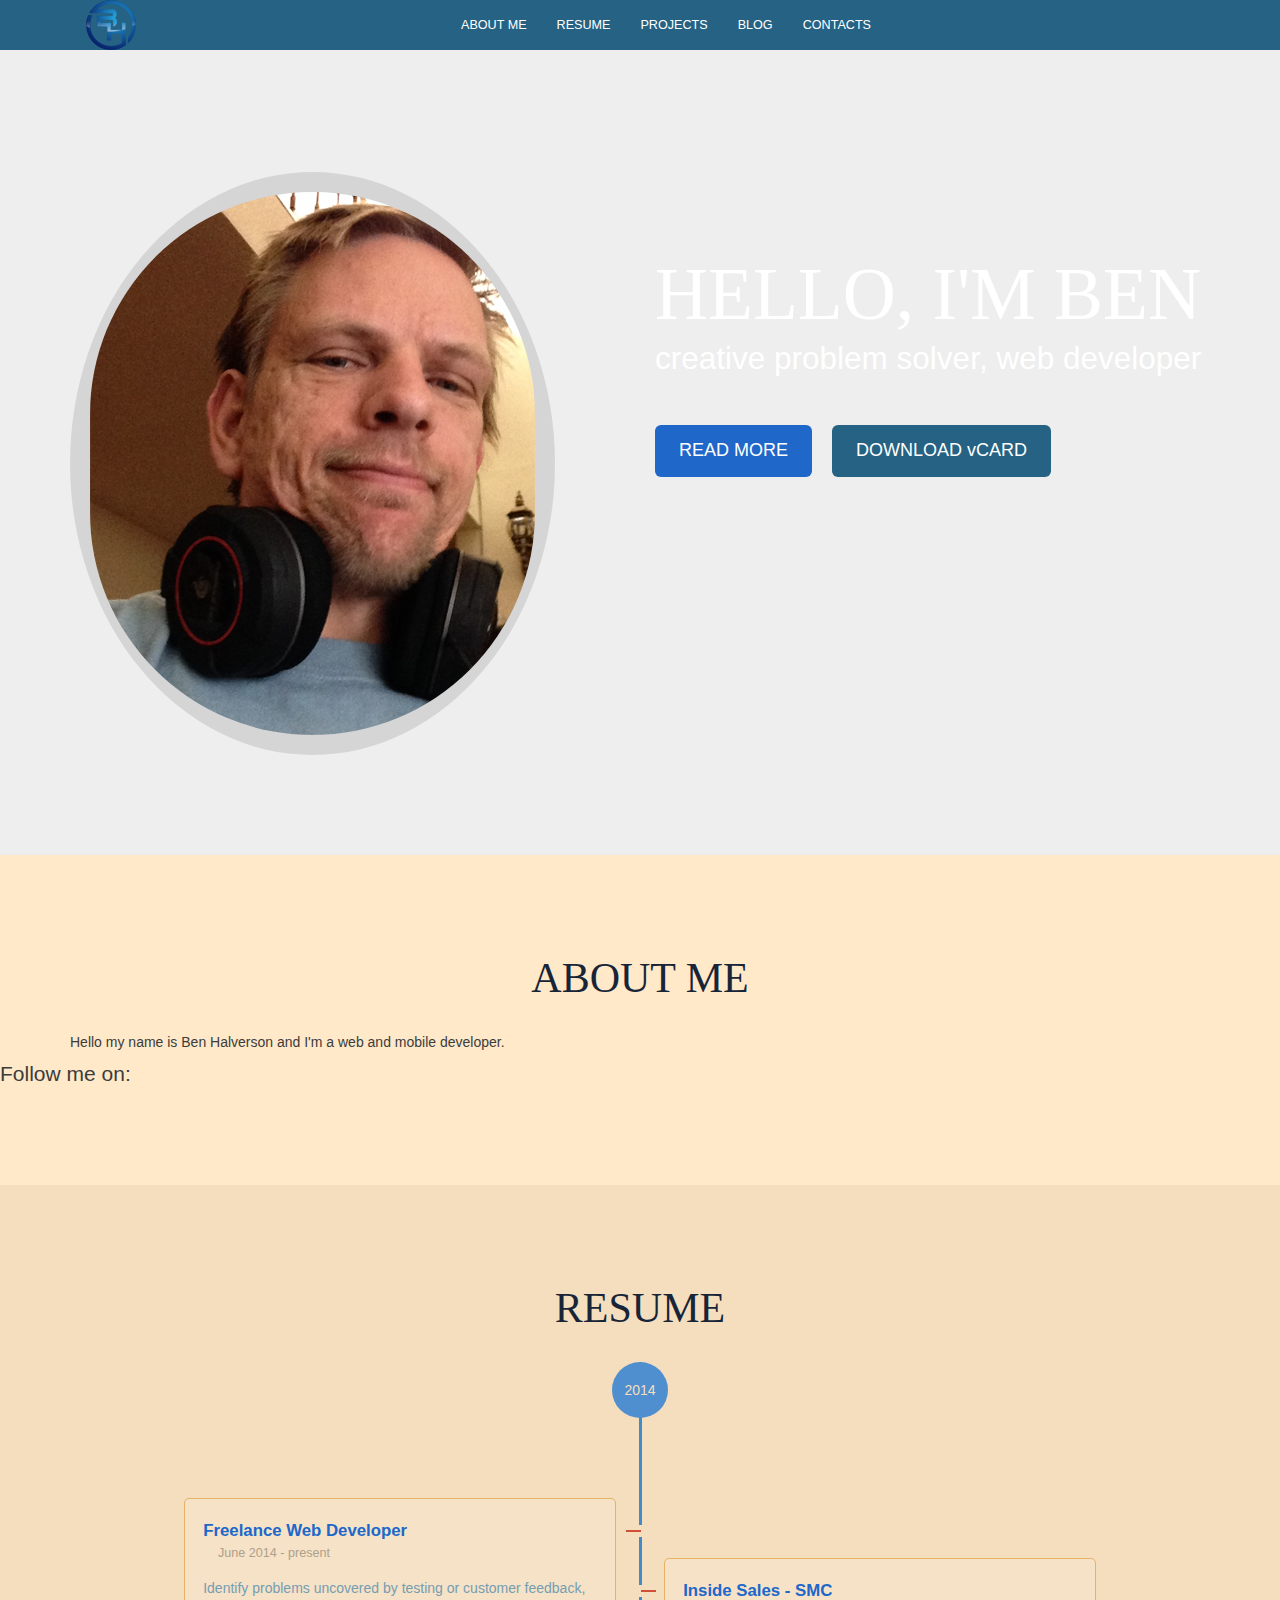
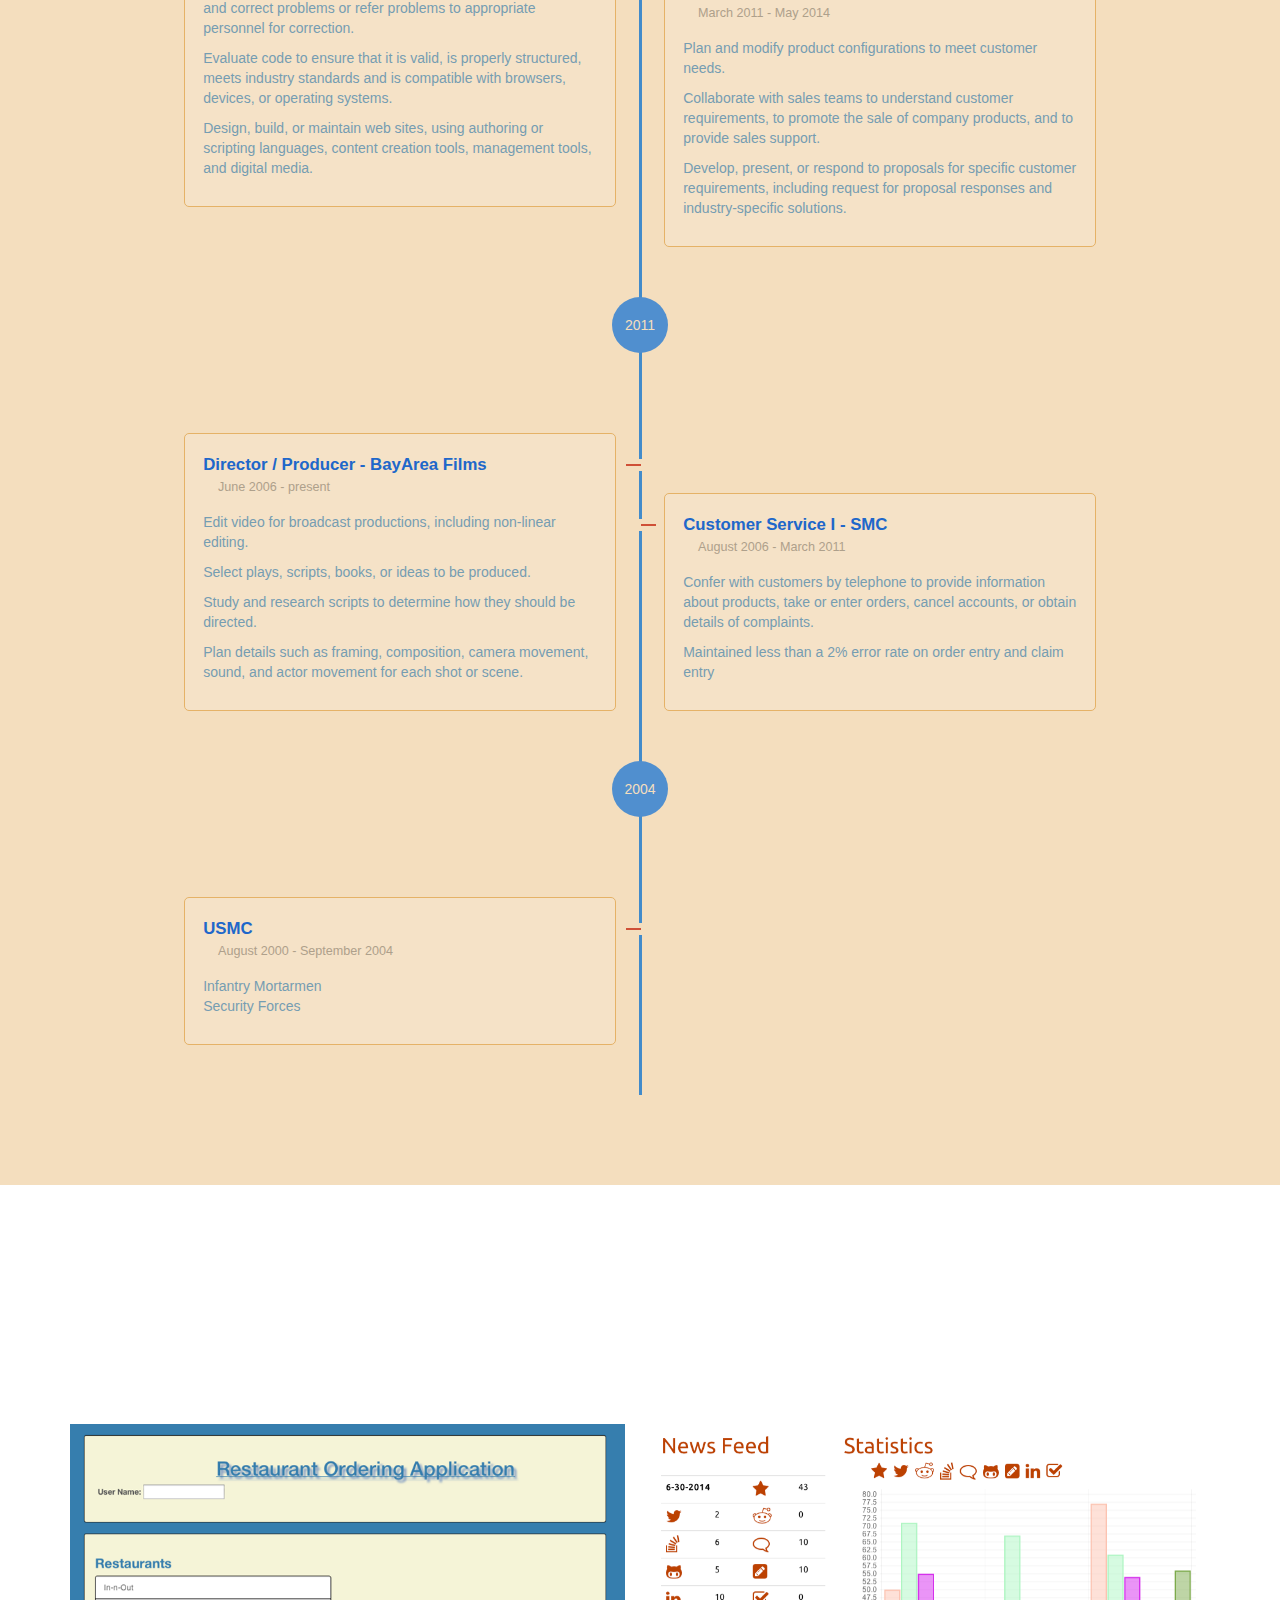
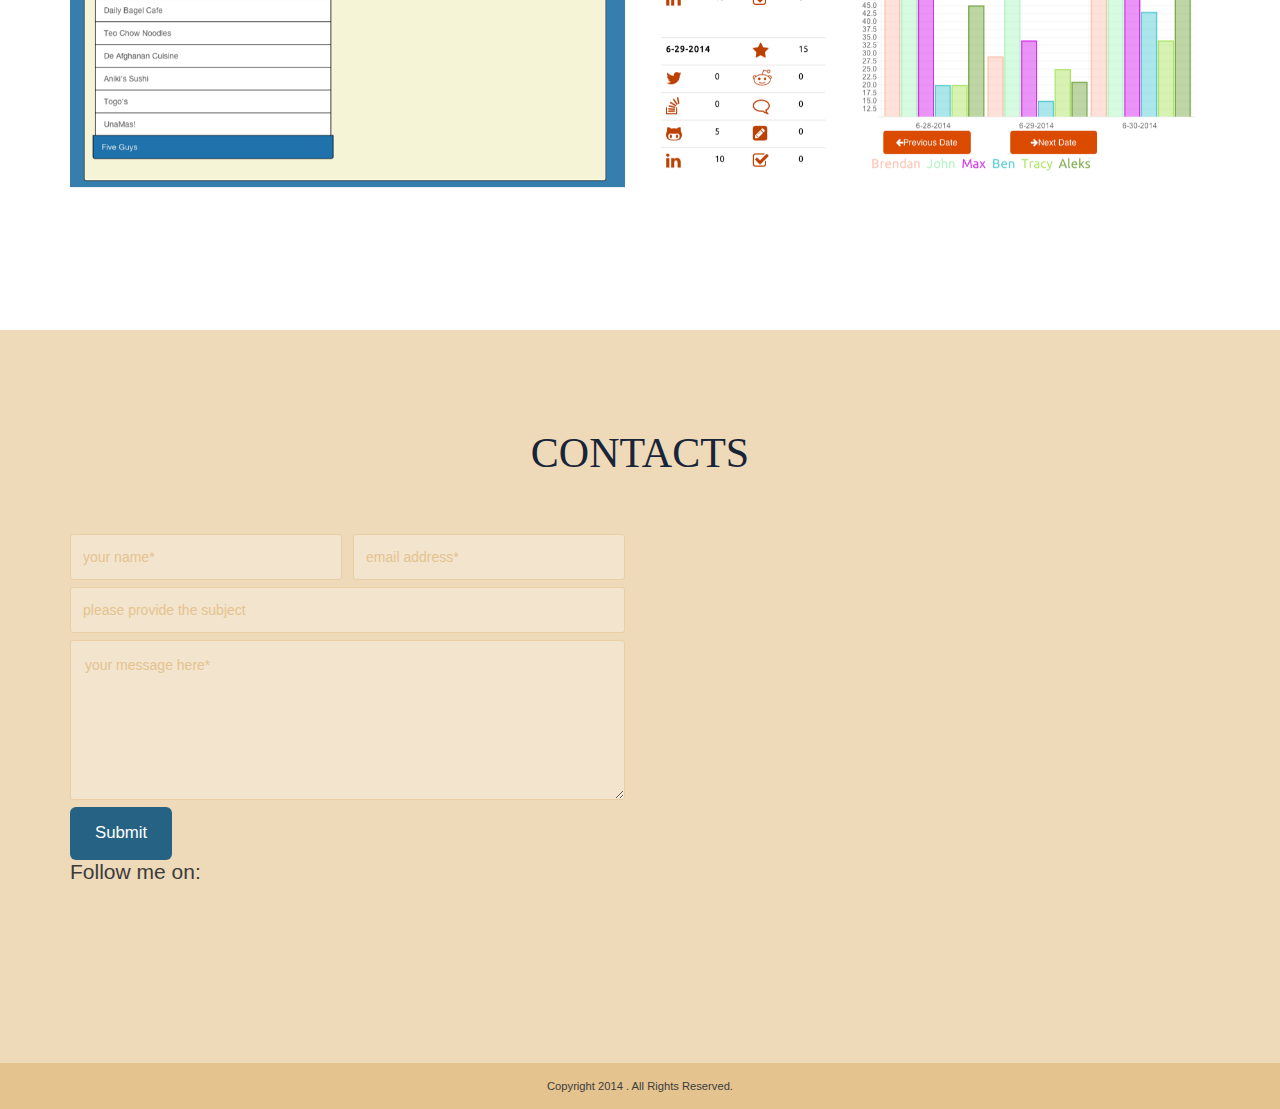
==== commit c8ec6d16: "Merge branch 'blog-update' updated resume section" ====
--- a/main/index.html
+++ b/main/index.html
@@ -44,6 +44,7 @@
 
 				<!-- navigation links -->
 				<div class="collapse navbar-collapse main-nav-collapse">
+                <span class="pull-left"><a href="#about-me"><img src="assets/img/Web-logo.png" /></a> </span>
 					<ul class="nav navbar-nav">
 						<li><a href="#about-me">ABOUT ME</a></li>
 						<li><a href="#resume">RESUME</a></li>
@@ -68,7 +69,7 @@
 					<div class="col-md-6 right">
 						<h1 class="hide">BEN HALVERSON</h1>
 						<h2 class="heading">HELLO, I'M BEN</h2>
-						<p>Developer, Videographer, Veteran</p>
+						<p>creative problem solver, web developer</p>
 						<a href="#about-me" class="btn btn-default btn-lg">READ MORE</a><a href="vCard.vcf" class="btn btn-primary btn-lg">DOWNLOAD vCARD</a>
 					</div>
 				</div>
@@ -81,8 +82,7 @@
 		<section class="section about-me" id="about-me">
 			<div class="container">
 				<h2 class="heading">ABOUT ME</h2>
-				<p>I'm a new developer attending the summer cohort of Coding House. I also do <a href="http://bayareafilms.org" title="bayarea films">video production</a> for local startups and small businesses. My previous jobs have included Sales, and Infantry in the USMC. </p>
-
+				<p>Hello my name is Ben Halverson and I'm a web and mobile developer.</p>
 				<!-- <div class="row interest">
 					<div class="col-md-3">
 						<h3 class="sub-heading"><span class="glyphicon glyphicon-headphones"></span> Music</h3>
@@ -111,9 +111,6 @@
 				<div class="social">
 					<h3 class="sub-heading">Follow me on:</h3>
 					<ul class="social-icons">
-						<!--Todo find icons for stackoverflow reddit and github-->
-
-						<!--hidden<li><a href="#"><i class="icon icon-facebook"></i></a></li>-->
                         <li><a href="http://github.com/benhalverson"><i class="icon icon-github-sign"></i></a></li>
                         <li><a href="https://stackoverflow.com/users/3689888/benh"><i class="icon icon-stackexchange"></i></a></li>
                         <li><a href="http://www.linkedin.com/in/benhalverson"><i class="icon icon-linkedin"></i></a></li>
@@ -132,25 +129,33 @@
 				<ul class="timeline">
 					<li class="year">2014</li>
 					<li class="event">
-						<h3 class="heading">Junior Web Developer</h3>
+						<h3 class="heading">Freelance Web Developer</h3>
 						<span class="month"><i class="icon icon-calendar"></i>June 2014 - present</span>
-						<p>Front end developer will skills in HTML5, the MEAN stack, node.js and a little bit of this and that.</p>
+						<p>Identify problems uncovered by testing or customer feedback, and correct problems or refer problems to appropriate personnel for correction.</p>
+						<p>Evaluate code to ensure that it is valid, is properly structured, meets industry standards and is compatible with browsers, devices, or operating systems.</p>
+						<p>Design, build, or maintain web sites, using authoring or scripting languages, content creation tools, management tools, and digital media.</p>
 					</li>
 					<li class="event">
 						<h3 class="heading">Inside Sales - SMC </h3>
-						<span class="month"><i class="icon icon-calendar"></i>August 2006 - May 2014</span>
-						<p>Supported Semiconductor companies</p>
+						<span class="month"><i class="icon icon-calendar"></i>March 2011 - May 2014</span>
+						<p>Plan and modify product configurations to meet customer needs.</p>
+						<p>Collaborate with sales teams to understand customer requirements, to promote the sale of company products, and to provide sales support.</p>
+						<p>Develop, present, or respond to proposals for specific customer requirements, including request for proposal responses and industry-specific solutions.</p>
 					</li>
 					<li class="year">2011</li>
 					<li class="event">
-						<h3 class="heading">Indepentdent iOS Developer</h3>
-						<span class="month"><i class="icon icon-calendar"></i>June 2011 - present</span>
-						<p>I created an app for internal use at SMC. The app is used for pneumatic calculations. </p>
+						<h3 class="heading">Customer Service I - SMC</h3>
+						<span class="month"><i class="icon icon-calendar"></i>August 2006 - March 2011</span>
+						<p>Confer with customers by telephone to provide information about products, take or enter orders, cancel accounts, or obtain details of complaints. </p>
+						<p>Maintained less than a 2% error rate on order entry and claim entry</p>
 					</li>
 			<li class="event">
-						<h3 class="heading">Freelance Videographer</h3>
+						<h3 class="heading">Director / Producer - BayArea Films</h3>
 						<span class="month"><i class="icon icon-calendar"></i>June 2006 - present</span>
-						<p>Recent projects: </p>
+						<p>Edit video for broadcast productions, including non-linear editing.</p>
+						<p>Select plays, scripts, books, or ideas to be produced.</p>
+						<p>Study and research scripts to determine how they should be directed.</p>
+						<p>Plan details such as framing, composition, camera movement, sound, and actor movement for each shot or scene.</p>
 											
 					</li>
 					<li class="year">2004</li>
@@ -175,28 +180,49 @@
 					<ul class="project-grid project-effect-shrink">
 						<li class="col-md-6">
 							<figure>
-								<img src="assets/img/projects/big-thing-landing-page.png" alt="Big Thing Landing Page"/>
+								<img src="assets/img/projects/RestaurantApp.png" alt="Restaurant App"/>
 								<figcaption>
 									<div class="project-item-info">
 										<h3 class="sub-heading">Restaurant App</h3>
-										<p>First Coding House group project</p>
-										<a href="#" class="btn btn-default">View Details</a>
+										<p>This was the first coding house group project. We used HTML5, CSS3, jquery & firebase. </p>
+										<a href="http://restaurant.benhalverson.me" class="btn btn-default">View Details</a>
 									</div>
 								</figcaption>
 							</figure>
 						</li>
 						<li class="col-md-6">
 							<figure>
-								<img src="assets/img/projects/tiick-tock-coming-soon-page.png" alt="Tiick Tock Coming Soon Page"/>
+								<img src="assets/img/projects/datavis.png" alt="Tiick Tock Coming Soon Page"/>
 								<figcaption>
 									<div class="project-item-info">
-										<h3 class="sub-heading">Tiick Tock Coming Soon Page</h3>
+										<h3 class="sub-heading">Data Vis app</h3>
 										<p>Appropriately engage functional potentialities for principle-centered customer service.</p>
-										<a href="#" class="btn btn-default">View Details</a>
+										<a href="http://datavis.benhalverson.me" class="btn btn-default">View Details</a>
 									</div>
 								</figcaption>
 							</figure>
 						</li>
+							<!-- project 3-->
+													<!--<li class="col-md-6">-->
+							<!--<figure>-->
+								<!--<img src="assets/img/projects/datavis.png" alt="Tiick Tock Coming Soon Page"/>-->
+								<!--<figcaption>-->
+									<!--<div class="project-item-info">-->
+										<!--<h3 class="sub-heading">Data Vis app</h3>-->
+										<!--<p>Appropriately engage functional potentialities for principle-centered customer service.</p>-->
+										<!--<a href="http://datavis.benhalverson.me" class="btn btn-default">View Details</a>-->
+									<!--</div>-->
+								<!--</figcaption>-->
+							<!--</figure>-->
+						<!--</li>-->
+
+
+
+
+							<!-- project 3-->
+
+
+
 					</ul>
 				</div>
 			</div>	
@@ -273,7 +299,18 @@
 								<textarea id="message" name="message" placeholder="your message here*" required="required" data-val="true" data-placement="bottom"></textarea>  
 								<input type="submit" value="Submit" class="btn btn-primary btn-lg" id="submit-button">
 								<input type="hidden" name="msg-submitted" id="msg-submitted" value="true"> 
-							</form>						
+							</form>	
+							<div class="social">
+					<h3 class="sub-heading">Follow me on:</h3>
+					<ul class="social-icons">
+                        <li><a href="http://github.com/benhalverson"><i class="icon icon-github-sign"></i></a></li>
+                        <li><a href="https://stackoverflow.com/users/3689888/benh"><i class="icon icon-stackexchange"></i></a></li>
+                        <li><a href="http://www.linkedin.com/in/benhalverson"><i class="icon icon-linkedin"></i></a></li>
+						<li><a href="http://twitter.com/ben_halverson"><i class="icon icon-twitter"></i></a></li>
+						<li><a href="https://plus.google.com/+BenHalverson-webdev"><i class="icon icon-google-plus"></i></a></li>
+					</ul>
+				</div>
+			</div>					
 						</div>
 					</div>
 
--- a/main/assets/css/main.css
+++ b/main/assets/css/main.css
@@ -804,6 +804,7 @@
 .row {
   margin-right: -15px;
   margin-left: -15px;
+  margin-top: 47px;
 }
 
 .row:before,
@@ -8965,7 +8966,7 @@
   list-style-type: none;
   display: block;
   padding: .4em;
-  background: white;
+  background: #f5e2c7;
   z-index: 15;
   color: #4d4d4d;
   border: 1px solid #9d9d9d;
@@ -9386,7 +9387,7 @@
 }
 .timeline .event {
   width: 100%;
-  background: #f5e2c7;
+  background: #black;
   border-color: #e5b267;
   text-align: left;
   margin: 50px 0;
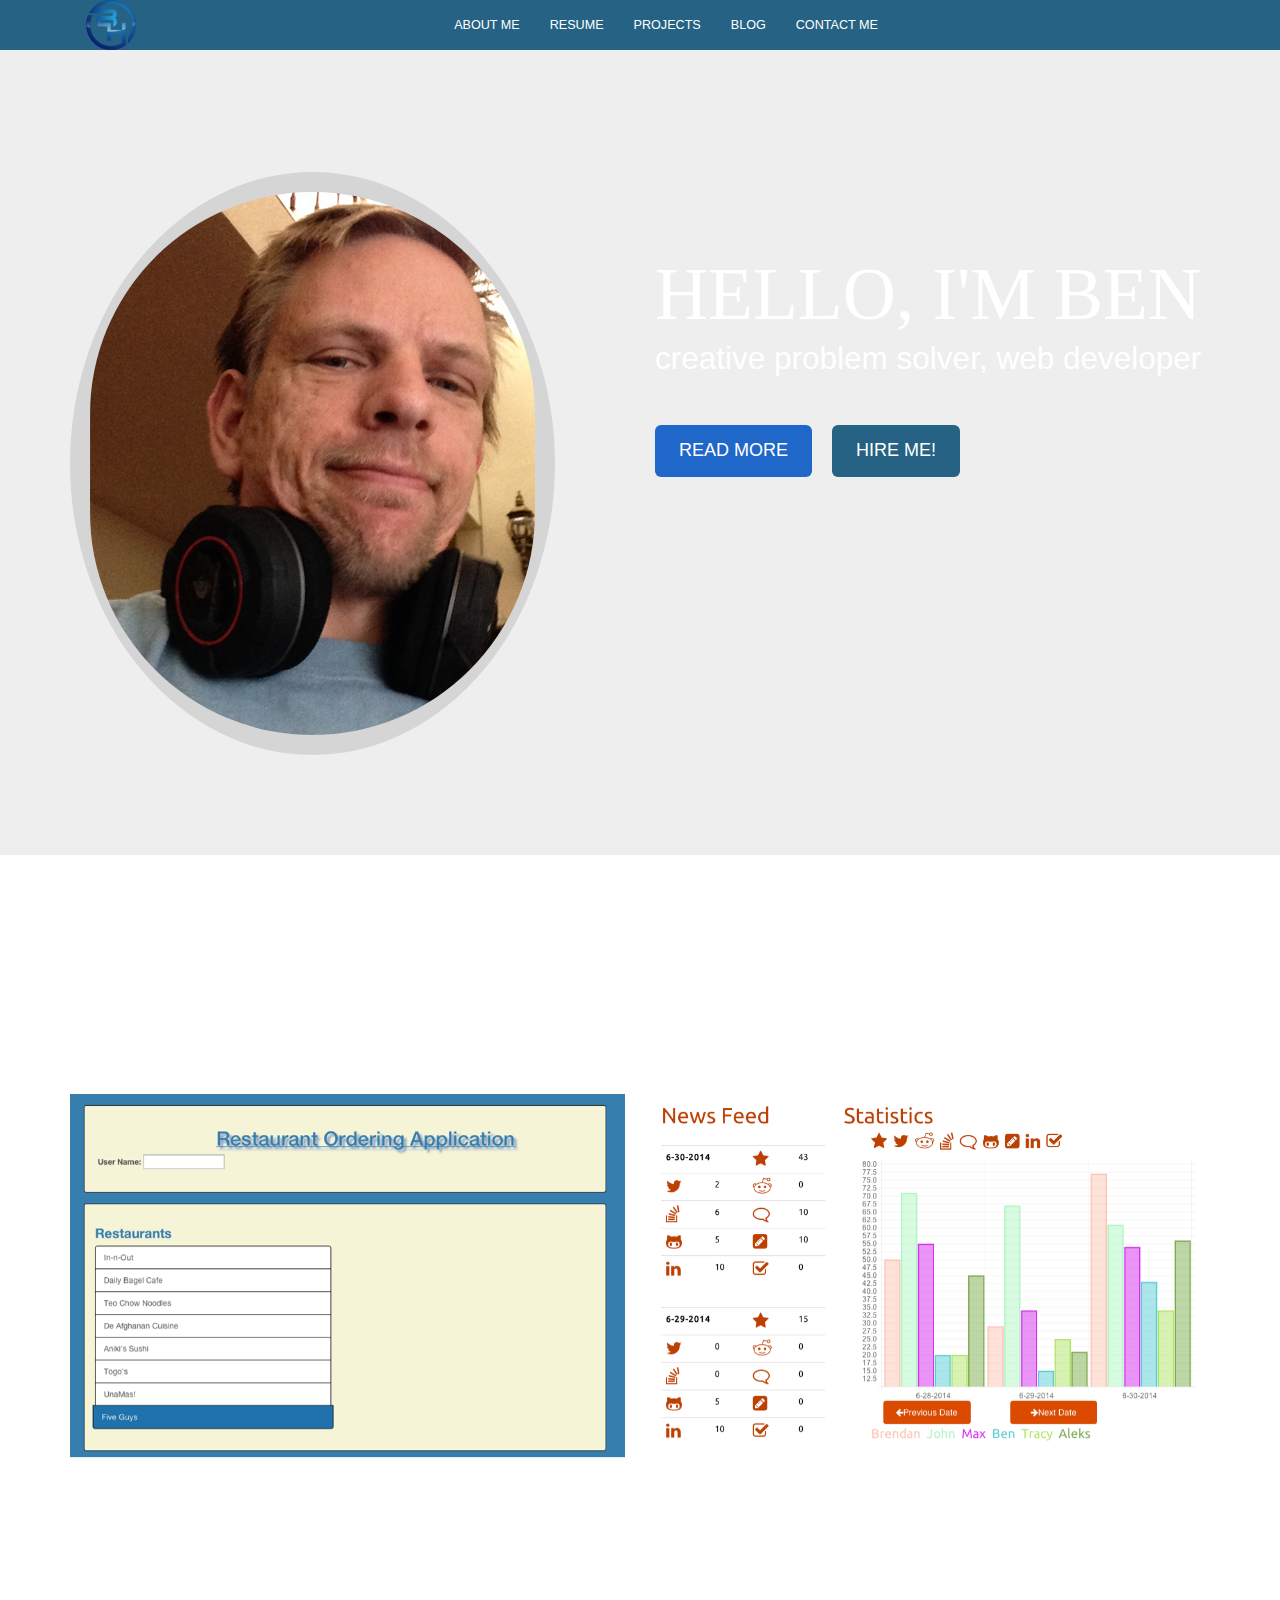
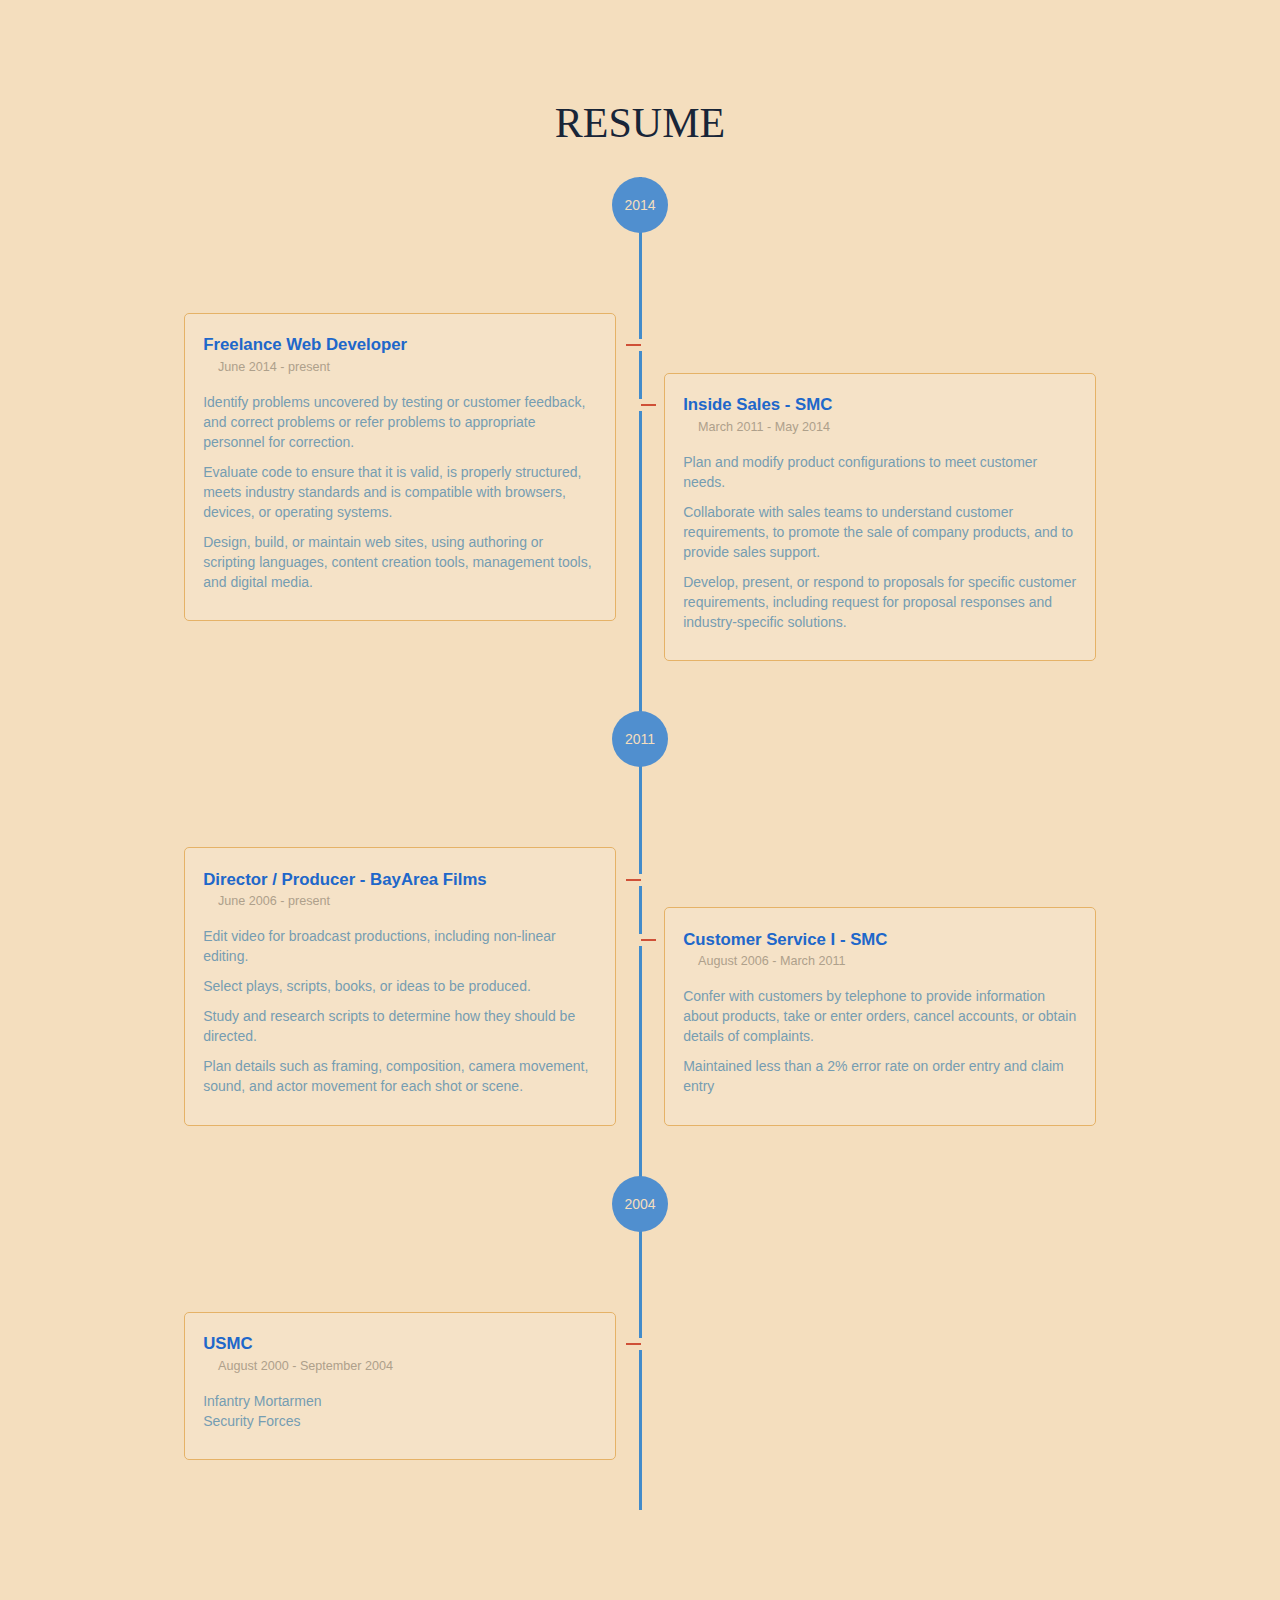
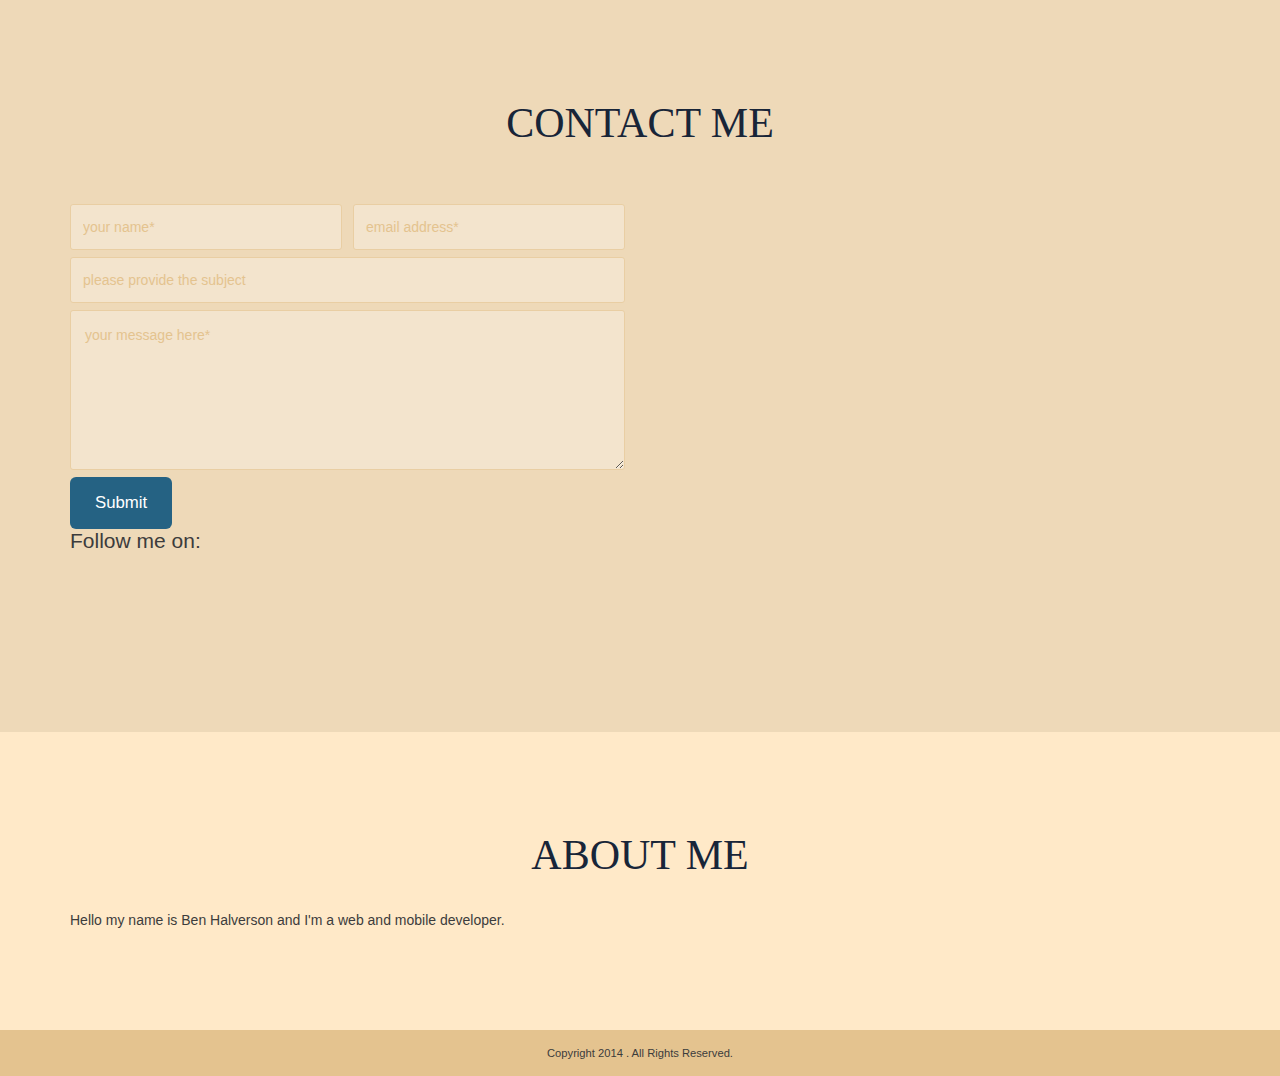
==== commit 5bd82ee4: "moved projects section to the top, moved about me to the bottom" ====
--- a/main/index.html
+++ b/main/index.html
@@ -50,7 +50,7 @@
 						<li><a href="#resume">RESUME</a></li>
 						<li><a href="#projects">PROJECTS</a></li>
 						<li><a href="/blog">BLOG</a></li>
-						<li><a href="#contacts">CONTACTS</a></li>
+						<li><a href="#contactme">CONTACT ME</a></li>
 					</ul>
 				</div>
 			</div>
@@ -70,57 +70,71 @@
 						<h1 class="hide">BEN HALVERSON</h1>
 						<h2 class="heading">HELLO, I'M BEN</h2>
 						<p>creative problem solver, web developer</p>
-						<a href="#about-me" class="btn btn-default btn-lg">READ MORE</a><a href="vCard.vcf" class="btn btn-primary btn-lg">DOWNLOAD vCARD</a>
+						<a href="#about-me" class="btn btn-default btn-lg">READ MORE</a><a href="#contactme" class="btn btn-primary btn-lg">HIRE ME!</a>
 					</div>
 				</div>
 			</div>
 		</header>
 		<!-- end header -->
-
-
-		<!-- about-me -->
-		<section class="section about-me" id="about-me">
-			<div class="container">
-				<h2 class="heading">ABOUT ME</h2>
-				<p>Hello my name is Ben Halverson and I'm a web and mobile developer.</p>
-				<!-- <div class="row interest">
-					<div class="col-md-3">
-						<h3 class="sub-heading"><span class="glyphicon glyphicon-headphones"></span> Music</h3>
-						<p>I enjoy most types of music. When I code it's electronic music.</p>
-					</div>
-					<div class="col-md-3">
-						<h3 class="sub-heading"><span class="glyphicon glyphicon-film"></span> Movies</h3>
-						<p>As a filmmaker it's hard to pick a favorite so I won't.</p>
-					</div>
-					div class="col-md-3">
-						<h3 class="sub-heading"><span class="glyphicon glyphicon-briefcase"></span> Traveling</h3>
-						<p>Places I've been
-							<ul>
-								<li>Japan</li>
-								<li>Iraq</li>
-								<li>Germany</li>
-								<li>kuwait</li>
-							</ul>
-						</p>
-					</div>
-					<div class="col-md-3">
-						<h3 class="sub-heading"><span class="glyphicon glyphicon-book"></span> Books</h3>
-						<p>Holisticly restore resource-leveling methodologies rather than distinctive e-services. Seamlessly whiteboard unique quality vectors via functionalized catalysts for change. Enthusiastically embrace proactive outsourcing through.</p>
-					</div>-->
-				</div>
-				<div class="social">
-					<h3 class="sub-heading">Follow me on:</h3>
-					<ul class="social-icons">
-                        <li><a href="http://github.com/benhalverson"><i class="icon icon-github-sign"></i></a></li>
-                        <li><a href="https://stackoverflow.com/users/3689888/benh"><i class="icon icon-stackexchange"></i></a></li>
-                        <li><a href="http://www.linkedin.com/in/benhalverson"><i class="icon icon-linkedin"></i></a></li>
-						<li><a href="http://twitter.com/ben_halverson"><i class="icon icon-twitter"></i></a></li>
-						<li><a href="https://plus.google.com/+BenHalverson-webdev"><i class="icon icon-google-plus"></i></a></li>
-					</ul>
-				</div>
-			</div>
-		</section>
-		<!-- end about-me -->
+        <!-- projects -->
+        <section class="section projects" id="projects">
+            <div class="container">
+                <h2 class="heading">PROJECTS</h2>
+                <p></p>
+                <div class="row project-list">
+                    <ul class="project-grid project-effect-shrink">
+                        <li class="col-md-6">
+                            <figure>
+                                <img src="assets/img/projects/RestaurantApp.png" alt="Restaurant App"/>
+                                <figcaption>
+                                    <div class="project-item-info">
+                                        <h3 class="sub-heading">Restaurant App</h3>
+                                        <p>This was the first coding house group project. We used HTML5, CSS3, jquery & firebase. </p>
+                                        <a href="http://restaurant.benhalverson.me" class="btn btn-default">View Details</a>
+                                    </div>
+                                </figcaption>
+                            </figure>
+                        </li>
+                        <li class="col-md-6">
+                            <figure>
+                                <img src="assets/img/projects/datavis.png" alt="Tiick Tock Coming Soon Page"/>
+                                <figcaption>
+                                    <div class="project-item-info">
+                                        <h3 class="sub-heading">Data Vis app</h3>
+                                        <p>Appropriately engage functional potentialities for principle-centered customer service.</p>
+                                        <a href="http://datavis.benhalverson.me" class="btn btn-default">View Details</a>
+                                    </div>
+                                </figcaption>
+                            </figure>
+                        </li>
+                        <!-- project -- 3>
+                                                <!--<li class="col-md-6">-->
+                        <!--<figure>-->
+                        <!--<img src="assets/img/projects/datavis.png" alt="Tiick Tock Coming Soon Page"/>-->
+                        <!--<figcaption>-->
+                        <!--<div class="project-item-info">-->
+                        <!--<h3 class="sub-heading">Data Vis app</h3>-->
+                        <!--<p>Appropriately engage functional potentialities for principle-centered customer service.</p>-->
+                        <!--<a href="http://datavis.benhalverson.me" class="btn btn-default">View Details</a>-->
+                        <!--</div>-->
+                        <!--</figcaption>-->
+                        <!--</figure>-->
+                        <!--</li>-->
+
+
+
+
+                        <!-- project 3-->
+
+
+
+                    </ul>
+                </div>
+            </div>
+        </section>
+        <!-- end projects -->
+
+
 
 		<!-- resume -->
 		<section class="section resume" id="resume">
@@ -171,63 +185,7 @@
 		</section>
 		<!-- end resume -->
 
-		<!-- projects -->
-		<section class="section projects" id="projects">
-			<div class="container">
-				<h2 class="heading">PROJECTS</h2>
-				<p></p>
-				<div class="row project-list">
-					<ul class="project-grid project-effect-shrink">
-						<li class="col-md-6">
-							<figure>
-								<img src="assets/img/projects/RestaurantApp.png" alt="Restaurant App"/>
-								<figcaption>
-									<div class="project-item-info">
-										<h3 class="sub-heading">Restaurant App</h3>
-										<p>This was the first coding house group project. We used HTML5, CSS3, jquery & firebase. </p>
-										<a href="http://restaurant.benhalverson.me" class="btn btn-default">View Details</a>
-									</div>
-								</figcaption>
-							</figure>
-						</li>
-						<li class="col-md-6">
-							<figure>
-								<img src="assets/img/projects/datavis.png" alt="Tiick Tock Coming Soon Page"/>
-								<figcaption>
-									<div class="project-item-info">
-										<h3 class="sub-heading">Data Vis app</h3>
-										<p>Appropriately engage functional potentialities for principle-centered customer service.</p>
-										<a href="http://datavis.benhalverson.me" class="btn btn-default">View Details</a>
-									</div>
-								</figcaption>
-							</figure>
-						</li>
-							<!-- project 3-->
-													<!--<li class="col-md-6">-->
-							<!--<figure>-->
-								<!--<img src="assets/img/projects/datavis.png" alt="Tiick Tock Coming Soon Page"/>-->
-								<!--<figcaption>-->
-									<!--<div class="project-item-info">-->
-										<!--<h3 class="sub-heading">Data Vis app</h3>-->
-										<!--<p>Appropriately engage functional potentialities for principle-centered customer service.</p>-->
-										<!--<a href="http://datavis.benhalverson.me" class="btn btn-default">View Details</a>-->
-									<!--</div>-->
-								<!--</figcaption>-->
-							<!--</figure>-->
-						<!--</li>-->
-
-
-
-
-							<!-- project 3-->
-
-
-
-					</ul>
-				</div>
-			</div>	
-		</section>
-		<!-- end projects -->
+
 <!-- blog -->
 
   <!--might use this later  <div class="panel-group" id="accordion">
@@ -277,9 +235,9 @@
 
 <!-- end of blog -->
 		<!-- contacts -->
-		<section class="section contacts" id="contacts">
+		<section class="section contacts" id="contactme">
 			<div class="container">
-				<h2 class="heading">CONTACTS</h2>
+				<h2 class="heading">CONTACT ME</h2>
 				
 				<!--<div class="row google-map">
 					<div class="map-canvas"></div>
@@ -328,6 +286,51 @@
 		</section>
 		<!-- end contacts -->
 
+    <!-- about-me -->
+    <section class="section about-me" id="about-me">
+        <div class="container">
+            <h2 class="heading">ABOUT ME</h2>
+            <p>Hello my name is Ben Halverson and I'm a web and mobile developer.</p>
+            <!-- <div class="row interest">
+                <div class="col-md-3">
+                    <h3 class="sub-heading"><span class="glyphicon glyphicon-headphones"></span> Music</h3>
+                    <p>I enjoy most types of music. When I code it's electronic music.</p>
+                </div>
+                <div class="col-md-3">
+                    <h3 class="sub-heading"><span class="glyphicon glyphicon-film"></span> Movies</h3>
+                    <p>As a filmmaker it's hard to pick a favorite so I won't.</p>
+                </div>
+                div class="col-md-3">
+                    <h3 class="sub-heading"><span class="glyphicon glyphicon-briefcase"></span> Traveling</h3>
+                    <p>Places I've been
+                        <ul>
+                            <li>Japan</li>
+                            <li>Iraq</li>
+                            <li>Germany</li>
+                            <li>kuwait</li>
+                        </ul>
+                    </p>
+                </div>
+                <div class="col-md-3">
+                    <h3 class="sub-heading"><span class="glyphicon glyphicon-book"></span> Books</h3>
+                    <p>Holisticly restore resource-leveling methodologies rather than distinctive e-services. Seamlessly whiteboard unique quality vectors via functionalized catalysts for change. Enthusiastically embrace proactive outsourcing through.</p>
+                </div>-->
+        </div>
+        <!--<div class="social">-->
+            <!--<h3 class="sub-heading">Follow me on:</h3>-->
+            <!--<ul class="social-icons">-->
+                <!--<li><a href="http://github.com/benhalverson"><i class="icon icon-github-sign"></i></a></li>-->
+                <!--<li><a href="https://stackoverflow.com/users/3689888/benh"><i class="icon icon-stackexchange"></i></a></li>-->
+                <!--<li><a href="http://www.linkedin.com/in/benhalverson"><i class="icon icon-linkedin"></i></a></li>-->
+                <!--<li><a href="http://twitter.com/ben_halverson"><i class="icon icon-twitter"></i></a></li>-->
+                <!--<li><a href="https://plus.google.com/+BenHalverson-webdev"><i class="icon icon-google-plus"></i></a></li>-->
+            <!--</ul>-->
+        <!--</div>-->
+        <!--</div>-->
+    </section>
+    <!-- end about-me -->
+
+
 		<!-- footer -->
 		<footer class="footer">
 			<p>Copyright 2014 . All Rights Reserved.</p>
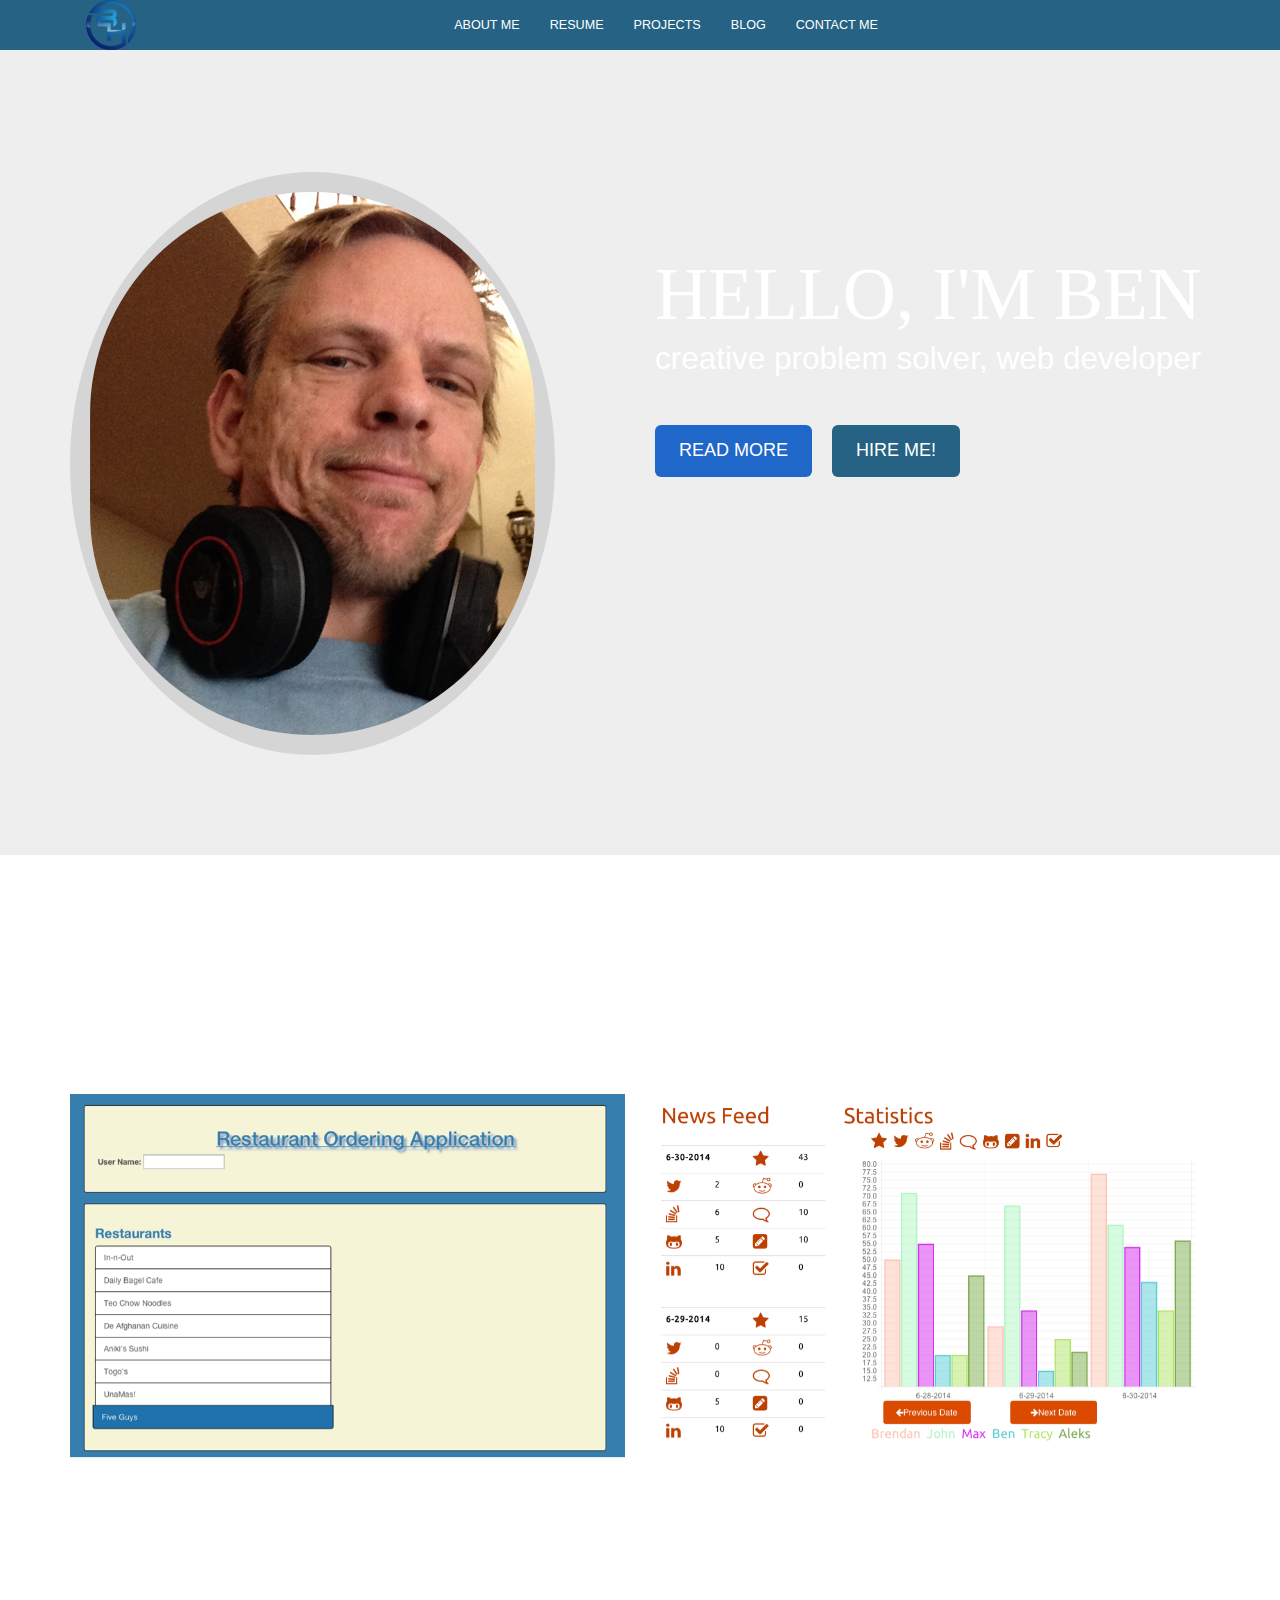
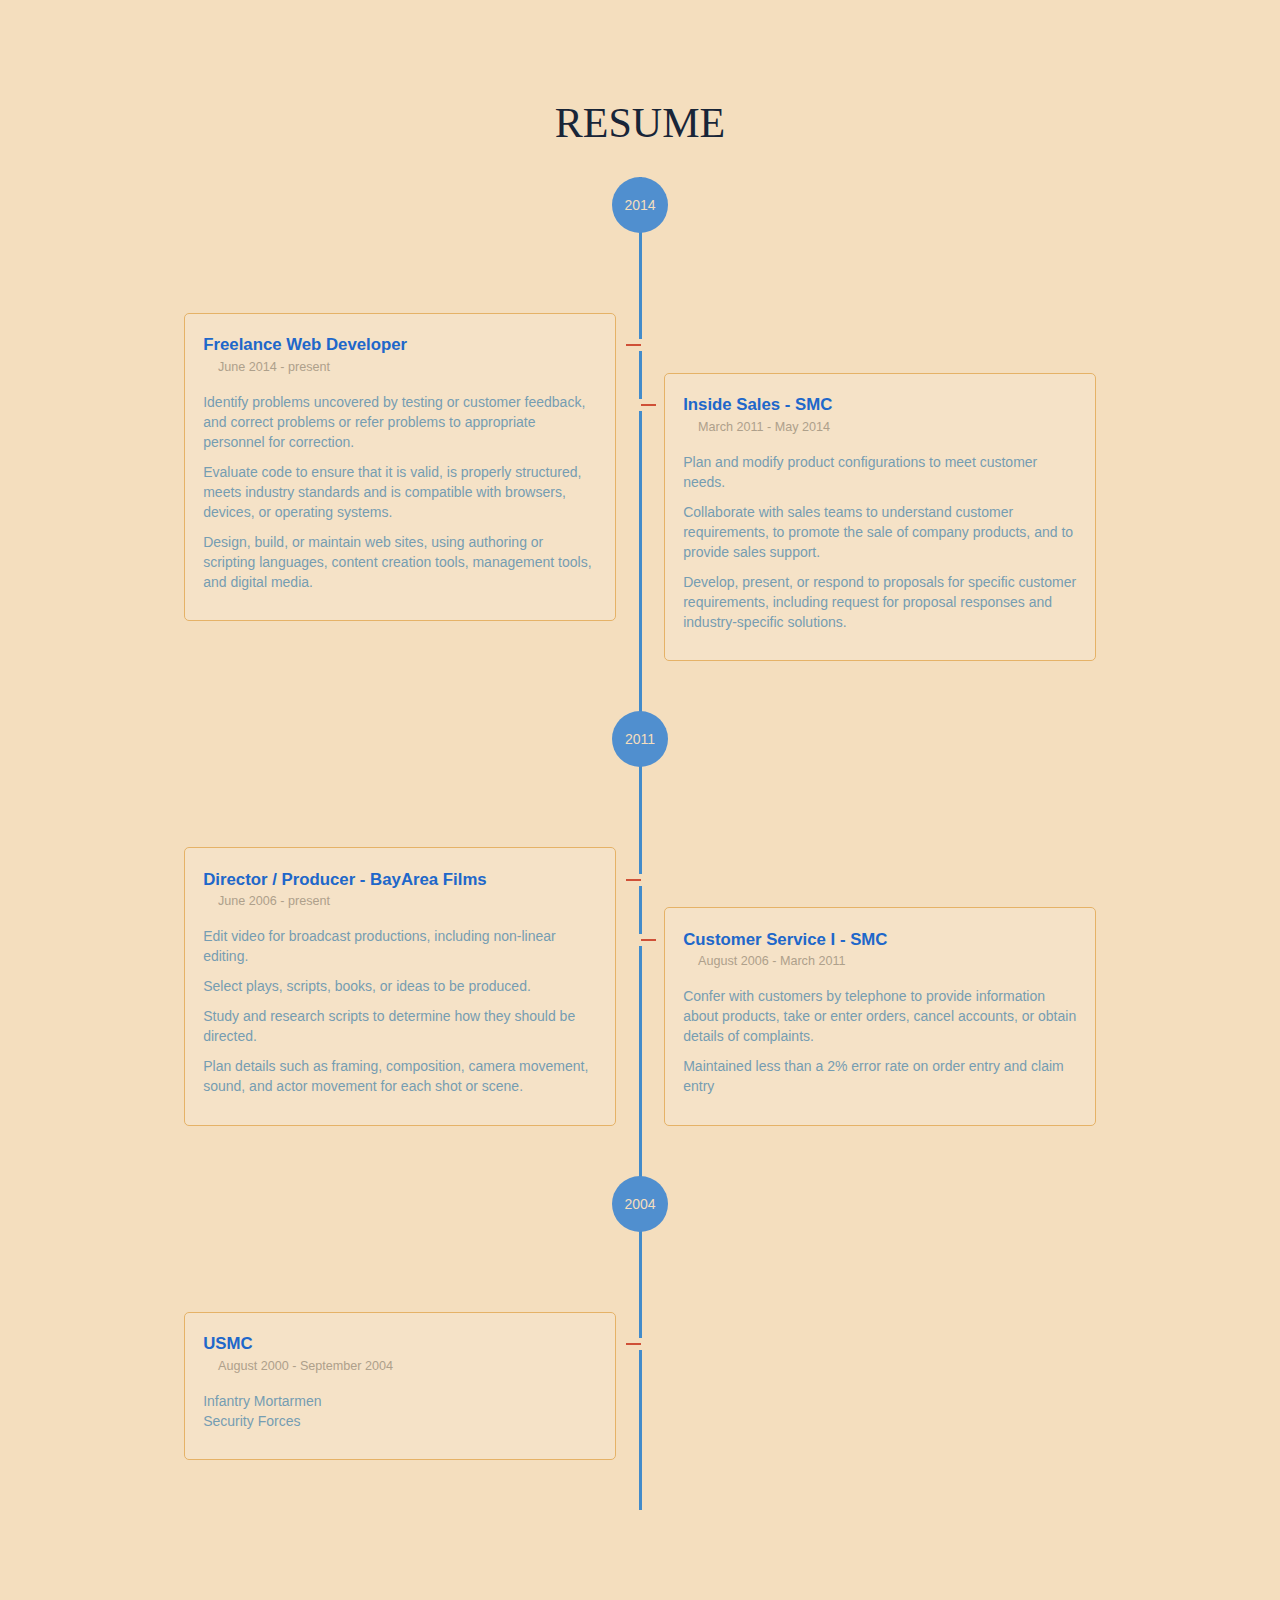
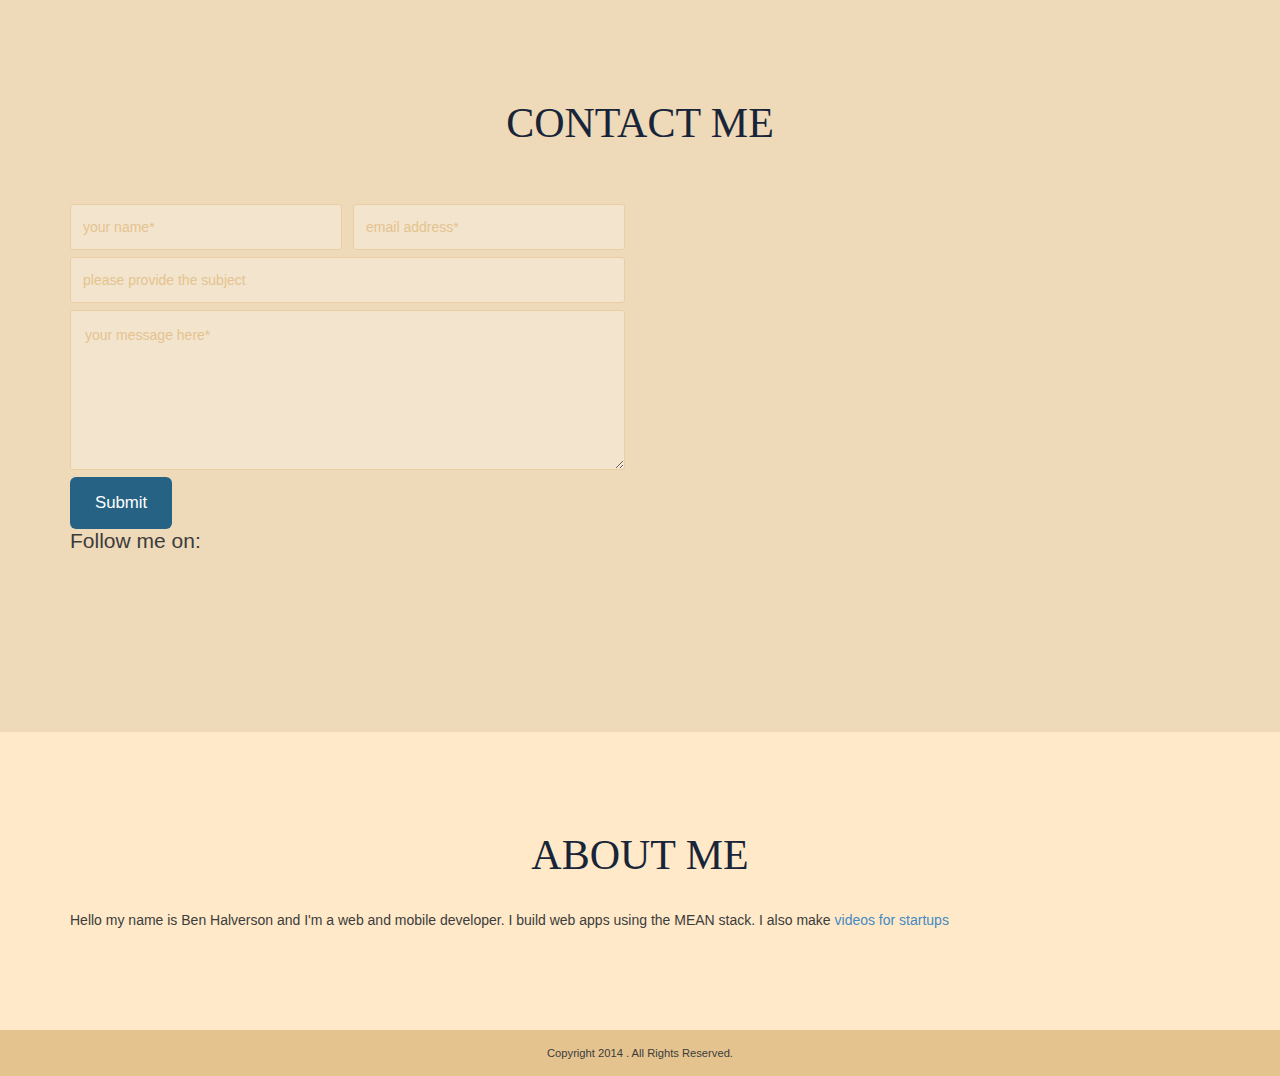
==== commit 5361a2b8: "added to about me section" ====
--- a/main/index.html
+++ b/main/index.html
@@ -290,7 +290,8 @@
     <section class="section about-me" id="about-me">
         <div class="container">
             <h2 class="heading">ABOUT ME</h2>
-            <p>Hello my name is Ben Halverson and I'm a web and mobile developer.</p>
+            <p>Hello my name is Ben Halverson and I'm a web and mobile developer. I build web apps using the MEAN stack. I also make
+                <a href="http://bayareafilms.org">videos for startups</a></p>
             <!-- <div class="row interest">
                 <div class="col-md-3">
                     <h3 class="sub-heading"><span class="glyphicon glyphicon-headphones"></span> Music</h3>
